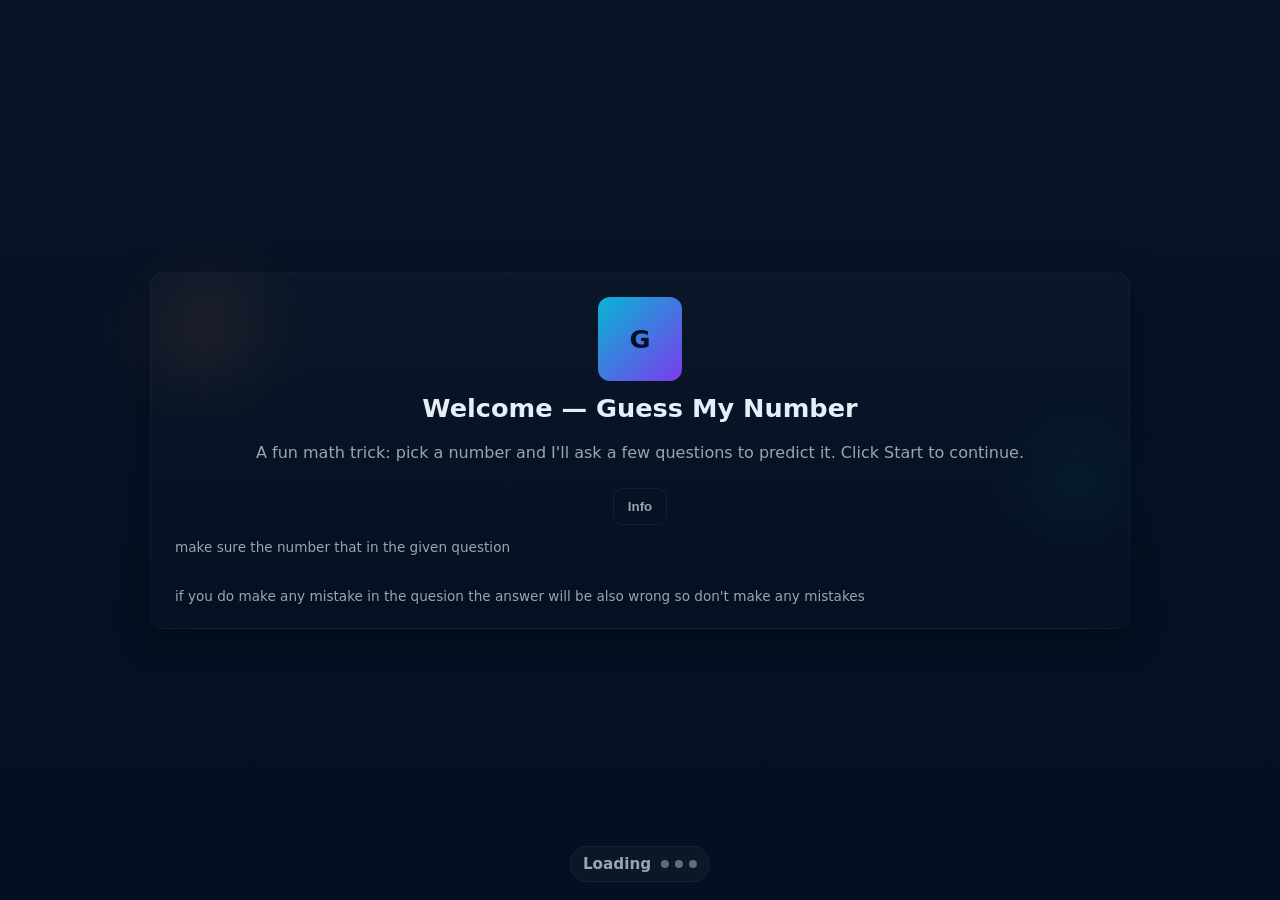
==== index.html @ a459cecd "Update and rename maths.html to index.html" ====
<!doctype html>
<html lang="en">
  <head>
    <meta charset="utf-8" />
    <meta name="viewport" content="width=device-width,initial-scale=1" />
    <title>Guess Your Number — Interactive</title>
    <style>
      :root{--bg:#071426;--card:#0f1724;--accent:#06b6d4;--accent-2:#7c3aed;--muted:#9ca3af;--success:#10b981;--danger:#ef4444}
  /* danger theme toggled when user enters below minimum */
  .theme-danger{--accent:#ff4d4d;--accent-2:#ff7a5a}
  /* ensure primary buttons reflect danger accent when theme is active */
  .theme-danger .btn{background:linear-gradient(90deg,var(--accent),var(--accent-2));}
  .theme-danger .btn::before{background:radial-gradient(closest-side, rgba(255,77,77,0.18), rgba(255,77,77,0.06) 45%, transparent 60%)}
      *{box-sizing:border-box}
      html,body{height:100%}
      body{margin:0;font-family:Inter,system-ui,Segoe UI,Roboto,Arial;background:linear-gradient(180deg,var(--bg),#041021);color:#e6eef8;display:flex;align-items:center;justify-content:center;padding:24px}
      .wrap{width:100%;max-width:980px}
      .panel{background:linear-gradient(180deg,rgba(255,255,255,0.02),transparent);padding:24px;border-radius:14px;border:1px solid rgba(255,255,255,0.04);box-shadow:0 10px 30px rgba(2,6,23,0.6)}
      h1{margin:0 0 8px;font-size:1.6rem}
      p.lead{color:var(--muted);margin:0 0 14px}

      /* Sections */
      .section{display:none}
      .section.active{display:block}

      /* Welcome */
      .welcome{display:flex;flex-direction:column;align-items:center;gap:12px}
  .logo{width:84px;height:84px;border-radius:12px;background:linear-gradient(135deg,var(--accent),var(--accent-2));display:flex;align-items:center;justify-content:center;font-weight:800;color:#041026;font-size:1.6rem}
  /* floating logo */
  .logo{animation:logoFloat 3.6s ease-in-out infinite;transform-origin:center;backface-visibility:hidden}
  /* 3D tilt and shine on hover (no rotate to avoid 'waving' effect) */
  .logo:hover{transform:translateY(-6px) scale(1.02);box-shadow:0 18px 40px rgba(2,6,23,0.5)}
  @keyframes logoFloat{0%{transform:translateY(0)}50%{transform:translateY(-6px)}100%{transform:translateY(0)}}
  /* primary button gradient: warm red-orange -> cool blue-cyan */
  /* enable a soft blurred glow behind buttons using a ::before pseudo-element
    - position:relative so the pseudo-element can be absolutely positioned
    - z-index on pseudo-element is negative so it sits behind the button
    - ghost buttons use a lower-intensity glow */
  /* default: blue primary button (cool) */
  .btn{background:linear-gradient(90deg,#0ea5ff,#0369a1);color:#fff;border:0;padding:10px 14px;border-radius:10px;cursor:pointer;font-weight:700;transition:transform .18s ease,box-shadow .18s ease,background .18s;position:relative;overflow:visible;z-index:1}
  .btn::before{content:'';position:absolute;left:50%;top:50%;transform:translate(-50%,-50%) scale(.92);width:160%;height:160%;border-radius:14px;pointer-events:none;z-index:-1;opacity:0;filter:blur(14px);transition:opacity .22s cubic-bezier(.2,.9,.2,1),transform .22s cubic-bezier(.2,.9,.2,1),background .22s}
  .btn:hover::before,.btn:focus::before{opacity:1;transform:translate(-50%,-50%) scale(1)}
  /* default glow: cool blue halo */
  .btn::before{background:radial-gradient(closest-side, rgba(14,165,255,0.22), rgba(3,105,161,0.08) 45%, transparent 60%)}
  /* ghost buttons keep a much subtler cool glow */
  .btn.ghost::before{background:radial-gradient(closest-side, rgba(255,255,255,0.04), rgba(124,58,237,0.04) 45%, transparent 70%);filter:blur(8px)}
  /* keyboard focus visible via glow */
  .btn:focus-visible::before{opacity:1;transform:translate(-50%,-50%) scale(1.02);filter:blur(12px)}
  .btn.ghost{background:transparent;border:1px solid rgba(255,255,255,0.06);color:var(--muted)}
  /* Parity buttons (odd/even/skip) - harmonized variants */
  /* parity buttons inherit base style (blue) but remain distinct if needed */
  #oddBtn,#evenBtn,#skipParity{background:linear-gradient(90deg,#0ea5ff,#0369a1);color:#fff;border:none;box-shadow:0 8px 28px rgba(3,105,161,0.06)}
  /* hover/focus micro-interactions: transform + switch to orange 'fire' gradient */
  #oddBtn:hover,#evenBtn:hover,#skipParity:hover{transform:translateY(-6px) scale(1.03);transition:transform .18s, box-shadow .2s, background .22s}
  #oddBtn:hover,#evenBtn:hover,#skipParity:hover{background:linear-gradient(90deg,#ff6b3d,#ff9a4d);color:#220;box-shadow:0 18px 48px rgba(255,110,60,0.22)}
  #oddBtn:focus,#evenBtn:focus,#skipParity:focus{outline:3px solid rgba(255,255,255,0.06);box-shadow:0 12px 36px rgba(0,0,0,0.32)}
  /* removed small accent pseudo-elements on parity buttons for a cleaner look */
  /* button hover/active */
  .btn:hover{transform:translateY(-4px) scale(1.03);box-shadow:0 10px 30px rgba(255,110,60,0.10)}
  .btn:active{transform:translateY(-1px) scale(.99)}
  .btn.ghost:hover{transform:translateY(-3px) scale(1.02);box-shadow:0 8px 22px rgba(124,58,237,0.08)}
  /* disabled button visuals used for Begin when input is invalid */
  .btn[disabled]{opacity:.45;pointer-events:none}

  /* welcome enter/exit animations */
  .welcome.enter{animation:welcomeIn .6s ease both}
  .welcome.exit{animation:welcomeOut .45s ease both}
  @keyframes welcomeIn{0%{transform:translateY(8px) scale(.98);opacity:0}100%{transform:none;opacity:1}}
  @keyframes welcomeOut{0%{transform:none;opacity:1}100%{transform:translateY(-18px) scale(.96);opacity:0}}

  /* gentle 3D panel tilt when on welcome to add depth */
  .panel.welcome-3d{transform-style:preserve-3d;transition:transform .7s cubic-bezier(.2,.9,.2,1);}
  .section#welcome .panel.welcome-3d{transform:rotateX(2deg) translateY(-6px)}

  /* 3D layered restart spinner (centerLoader) */
  #centerLoader .ring{width:48px;height:48px;border-radius:50%;position:relative}
  #centerLoader .ring .inner{position:absolute;inset:0;border-radius:50%;border:4px solid rgba(255,255,255,0.06);border-top-color:rgba(255,107,61,0.95);animation:spin 1s linear infinite}
  #centerLoader .ring .inner.two{border-top-color:var(--accent);border-width:3px;animation-duration:1.4s}
  #centerLoader .ring .inner.three{border-top-color:rgba(124,58,237,0.9);border-width:2px;animation-duration:1.8s}

  /* result buttons animation - make all three animate and share the palette */
  /* result buttons: animate a blue -> red cycling gradient for all buttons in the result area */
  #result button, #result .btn{transition:transform .16s ease, box-shadow .18s ease, background .22s; background:linear-gradient(90deg,#0ea5ff 0%, #60a5fa 25%, #ff7a5a 60%, #ff4d4d 100%);color:#041026;font-weight:800;background-size:300% 100%;animation:resultGradient 5.5s linear infinite}
  #result button:hover, #result .btn:hover{transform:translateY(-6px) scale(1.03);box-shadow:0 18px 48px rgba(255,77,77,0.16)}
  /* ensure ghost variants still show the animated palette in result area */
  #result .btn.ghost{background:linear-gradient(90deg,#0ea5ff 0%, #60a5fa 25%, #ff7a5a 60%, #ff4d4d 100%);color:#041026;border:none}
  /* keyboard focus visible for accessibility */
  #result button:focus-visible, #result .btn:focus-visible{outline:3px solid rgba(255,255,255,0.12);outline-offset:4px;}
  @keyframes resultGradient{0%{background-position:0% 50%}50%{background-position:100% 50%}100%{background-position:0% 50%}}

  /* Force exact same animated palette & glow for all actionable buttons in the result area */
  #result #again, #result #wrongBtn, #result #newGame, #result button{ 
    background:linear-gradient(90deg,#0ea5ff 0%, #60a5fa 25%, #ff7a5a 60%, #ff4d4d 100%);
    background-size:300% 100%;
    animation:resultGradient 5.5s linear infinite;
    color:#041026;
    font-weight:800;
    border:none;
    padding:10px 14px;
    border-radius:10px;
  }
  #result #again:hover, #result #wrongBtn:hover, #result #newGame:hover, #result button:hover{
    transform:translateY(-6px) scale(1.03);
    box-shadow:0 20px 48px rgba(255,77,77,0.18);
  }
  /* keep the soft halo glow behind these buttons using the ::before pseudo-element */
  #result #again::before, #result #wrongBtn::before, #result #newGame::before, #result button::before{
    background:radial-gradient(closest-side, rgba(14,165,255,0.22), rgba(3,105,161,0.06) 45%, transparent 60%);
  }
  /* stronger focus-visible for keyboard users */
  #result #again:focus-visible, #result #wrongBtn:focus-visible, #result #newGame:focus-visible, #result button:focus-visible{
    outline:3px solid rgba(255,255,255,0.12);outline-offset:4px;
  }

  /* Apply same look to the explain panel's Back to result and Investigate/Play again buttons */
  #explain #backToResult, #explain #investigateBtn, #explain #restartFromExplain, #explain button{
    background:linear-gradient(90deg,#0ea5ff 0%, #60a5fa 25%, #ff7a5a 60%, #ff4d4d 100%);
    background-size:300% 100%;
    animation:resultGradient 5.5s linear infinite;
    color:#041026;
    font-weight:800;
    border:none;
    padding:10px 14px;border-radius:10px;
  }
  #explain #backToResult:hover, #explain #investigateBtn:hover, #explain #restartFromExplain:hover, #explain button:hover{
    transform:translateY(-6px) scale(1.03); box-shadow:0 18px 48px rgba(255,77,77,0.16);
  }
  #explain #backToResult:focus-visible, #explain #investigateBtn:focus-visible, #explain #restartFromExplain:focus-visible, #explain button:focus-visible{outline:3px solid rgba(255,255,255,0.12);outline-offset:4px}

  /* welcome background blobs */
  .welcome{position:relative;overflow:visible}
  .welcome .blob{position:absolute;border-radius:50%;filter:blur(32px);opacity:0.12;z-index:0}
  .welcome .blob.one{width:220px;height:220px;background:radial-gradient(circle at 30% 30%, #ff8a4d, transparent 40%);left:-40px;top:-40px}
  .welcome .blob.two{width:160px;height:160px;background:radial-gradient(circle at 70% 60%, #06b6d4, transparent 40%);right:-20px;bottom:-20px}
  @keyframes blobFloat1{0%{transform:translateY(0) scale(1)}50%{transform:translateY(-12px) scale(1.06)}100%{transform:translateY(0) scale(1)}}
  @keyframes blobFloat2{0%{transform:translateY(0) scale(1)}50%{transform:translateY(10px) scale(.98)}100%{transform:translateY(0) scale(1)}}
  /* welcome canvas for fire trail - full viewport overlay */
  #welcomeTrail{position:fixed;left:0;top:0;width:100vw;height:100vh;z-index:60;pointer-events:none;display:none}
  /* stronger perspective for 3D effect */
  .panel{perspective:1200px}

  .game.enter{animation:gameIn .5s ease both}
  @keyframes gameIn{0%{transform:translateY(18px);opacity:0}100%{transform:none;opacity:1}}

  /* panel shift when welcome exits */
  .panel.shift{animation:panelShift .45s ease both}
  @keyframes panelShift{0%{transform:translateY(0)}100%{transform:translateY(-8px)}}

  /* modal open animation */
  #infoModal{display:none}
  #infoModal.open{display:flex;animation:modalIn .24s ease both}
  @keyframes modalIn{0%{opacity:0;transform:scale(.98)}100%{opacity:1;transform:scale(1)}}

      /* difficulty */
      .difficulty{display:flex;gap:8px;align-items:center;flex-wrap:wrap}
      input[type=number]{padding:8px;border-radius:8px;border:1px solid rgba(255,255,255,0.06);background:transparent;color:inherit;width:120px}

      /* question card */
      .card{background:var(--card);padding:16px;border-radius:12px;border:1px solid rgba(255,255,255,0.04);box-shadow:0 6px 18px rgba(2,6,23,0.5)}
      .cardTitle{font-weight:700;margin-bottom:10px}
      .nums{display:flex;flex-wrap:wrap;gap:8px}
      .num{background:rgba(255,255,255,0.03);padding:6px 8px;border-radius:8px;font-size:0.95rem}

      .controls{display:flex;gap:10px;align-items:center;margin-top:12px}

      /* animations */
      .pop{animation:pop .36s ease both}
      @keyframes pop{0%{transform:scale(.9);opacity:0}60%{transform:scale(1.04);opacity:1}100%{transform:scale(1)}}

      .confetti-piece{position:absolute;width:8px;height:14px;background:var(--accent);opacity:0;transform:translateY(-20px) rotate(10deg);border-radius:2px}
      .explode{animation:explode .9s ease forwards}
      @keyframes explode{0%{opacity:1;transform:translateY(0) rotate(0)}100%{opacity:0;transform:translateY(-200px) rotate(720deg)}}

      .shake{animation:shake .6s ease}
      @keyframes shake{0%{transform:translateX(0)}25%{transform:translateX(-8px)}50%{transform:translateX(8px)}75%{transform:translateX(-6px)}100%{transform:translateX(0)}}

      .result{font-size:1.25rem;margin-top:12px}
      .muted{color:var(--muted)}
      footer{margin-top:14px;color:var(--muted);font-size:0.85rem}
      /* Responsive / Mobile improvements */
      @media (max-width:720px){
        .wrap{padding:12px}
        .panel{padding:16px;border-radius:12px}
        h1{font-size:1.3rem}
        .logo{width:68px;height:68px;font-size:1.2rem}
        .btn{padding:10px 12px;border-radius:10px;font-size:1rem}
        .btn, .btn.ghost{width:100%;display:inline-flex;justify-content:center}
        #welcome .welcome > div{width:100%}
        .difficulty{flex-direction:column;align-items:flex-start}
        input[type=number]{width:100%}
        .controls{flex-direction:column;align-items:stretch}
        .controls .btn{width:100%}
        .nums{gap:6px}
        .num{flex:1 0 20%;padding:8px 10px;font-size:0.95rem;text-align:center}
        #cardNumbers{max-height:36vh;overflow:auto;padding-right:6px}
        .card{padding:12px}
        #resultCard{padding:14px}
        footer{font-size:0.8rem}
      }
      @media (max-width:420px){
        .num{flex:1 0 30%;font-size:0.9rem}
        h1{font-size:1.15rem}
        .logo{width:60px;height:60px}
        .btn{padding:10px;border-radius:10px;font-size:0.98rem}
        #cardNumbers{max-height:42vh}
      }
      /* keypad & preset styles */
      #keypad .btn{padding:12px;font-size:1.05rem;border-radius:10px}
      .preset{width:100%;text-align:center}
  /* Investigate full-screen overlay */
  #investigateDetailFull{background:rgba(4,6,12,0.6);position:fixed;inset:0;z-index:80;display:none;align-items:center;justify-content:center}
  #investigateDetailFull .card{max-height:86vh;overflow:auto}
  #investigateDetailFull.enter{animation:modalIn .32s ease both}
  #investigateDetailFull.exit{animation:welcomeOut .36s ease both}
  /* Candidate buttons simplified */
  #investigateList .btn{padding:10px;background:transparent;border:1px solid rgba(255,255,255,0.06);color:var(--muted);border-radius:8px}
  #investigateList .btn:hover{color:var(--accent);transform:translateY(-4px)}
  /* badges and mismatch highlight */
  .badge{display:inline-block;padding:6px 8px;border-radius:8px;font-weight:700;margin-right:8px}
  .badge.yes{background:rgba(16,185,129,0.12);color:var(--success);border:1px solid rgba(16,185,129,0.12)}
  .badge.no{background:rgba(239,68,68,0.06);color:var(--muted);border:1px solid rgba(255,255,255,0.03)}
  .badge.wrong{background:linear-gradient(90deg,#ff4d4d,#ff8a4d);color:#200;box-shadow:0 8px 30px rgba(255,72,72,0.18);border:1px solid rgba(255,72,72,0.06)}
  .mismatch{border:1px solid rgba(239,68,68,0.3);box-shadow:0 10px 30px rgba(239,68,68,0.06)}
  /* fire glow animation for wrong answer */
  @keyframes fireGlow{0%{box-shadow:0 0 0 rgba(255,90,90,0)}50%{box-shadow:0 6px 30px rgba(255,90,90,0.28)}100%{box-shadow:0 0 0 rgba(255,90,90,0)}}
  .badge.wrong{animation:fireGlow 1.2s ease-in-out infinite}
  /* style the card snapshot inside full detail */
  .snapshot{display:flex;flex-direction:column;gap:8px;margin-top:10px}
  .snapshot .card{background:rgba(0,0,0,0.28);border-radius:10px;padding:10px}
  .snapshot .nums{display:flex;flex-wrap:wrap;gap:6px}
  .snapshot .num{background:rgba(255,255,255,0.03);padding:6px 8px;border-radius:8px;font-size:0.95rem}
  /* card-level mismatch glow: highlights the entire card when a candidate differs from your answer */
  .card.mismatch{border:1px solid rgba(255,72,72,0.22);box-shadow:0 12px 40px rgba(255,72,72,0.12);animation:cardFire 1.2s ease-in-out infinite}
  @keyframes cardFire{0%{box-shadow:0 8px 20px rgba(255,72,72,0.06)}50%{box-shadow:0 18px 48px rgba(255,90,90,0.22)}100%{box-shadow:0 8px 20px rgba(255,72,72,0.06)}}
  /* positive match green glow */
  .card.match{border:1px solid rgba(16,185,129,0.18);box-shadow:0 12px 40px rgba(16,185,129,0.08);animation:cardGlow 1.4s ease-in-out infinite}
  @keyframes cardGlow{0%{box-shadow:0 8px 18px rgba(16,185,129,0.04)}50%{box-shadow:0 16px 36px rgba(16,185,129,0.14)}100%{box-shadow:0 8px 18px rgba(16,185,129,0.04)}}
  .num.selected{background:rgba(6,182,198,0.12);border:1px solid rgba(6,182,198,0.08)}
  /* bottom loading pill */
  .bottom-loader{position:fixed;left:50%;transform:translateX(-50%);bottom:18px;background:rgba(255,255,255,0.03);padding:8px 12px;border-radius:999px;border:1px solid rgba(255,255,255,0.04);display:flex;gap:10px;align-items:center;z-index:90}
  .dots{display:inline-flex;gap:6px}
  .dot{width:8px;height:8px;border-radius:999px;background:var(--muted);opacity:0.6}
  .dot.animate{animation:dotPulse 1s infinite}
  @keyframes dotPulse{0%{transform:scale(.8);opacity:.4}50%{transform:scale(1.15);opacity:1}100%{transform:scale(.8);opacity:.4}}
  .bottom-loader.hidden{opacity:0;transform:translateX(-50%) translateY(8px);pointer-events:none;transition:opacity .36s,transform .36s}
  @keyframes spin{0%{transform:rotate(0)}100%{transform:rotate(360deg)}}
    </style>
  </head>
  <body>
    <div class="wrap">
      <div class="panel">
        
        <section id="welcome" class="section active">
          <div class="welcome">
            <canvas id="welcomeTrail" aria-hidden="true" style="position:absolute;inset:0;width:100%;height:100%;z-index:5;pointer-events:none"></canvas>
            <div class="blob one" aria-hidden="true"></div>
            <div class="blob two" aria-hidden="true"></div>
            <div class="logo">G</div>
            <h1>Welcome — Guess My Number</h1>
            <p class="lead">A fun math trick: pick a number and I'll ask a few questions to predict it. Click Start to continue.</p>
            <div style="display:flex;gap:10px;align-items:center">
              <!-- Start button removed: Use Difficulty -> Begin to start the game -->
              <button id="howBtn" class="btn ghost">Info</button>
            </div>
          </div>
        </section>

        <!-- Candidates / explanation section shown when prediction is wrong -->
        <section id="explain" class="section">
          <div style="display:flex;flex-direction:column;gap:12px">
            <h1 style="margin:0">Let's investigate</h1>
            <p class="muted">Here are numbers that match most of your answers. Tap a number to see which question likely caused the mismatch.</p>
            <div id="candidateList" style="display:grid;grid-template-columns:repeat(auto-fit,minmax(100px,1fr));gap:8px;margin-top:8px"></div>
            <div id="candidateExplain" class="card" style="margin-top:12px;display:none">
              <div id="explainTitle" class="cardTitle">Explanation</div>
              <div id="explainBody" class="muted" style="margin-top:8px"></div>
            </div>
            <div style="display:flex;gap:8px;margin-top:12px">
              <button id="backToResult" class="btn ghost">Back to result</button>
              <button id="investigateBtn" class="btn">Investigate</button>
              <button id="restartFromExplain" class="btn">Play again</button>
            </div>
          </div>
        </section>

        <!-- Investigation: broader candidate analysis -> ranked by number of differing answers -->
        <section id="investigate" class="section">
          <div style="display:flex;flex-direction:column;gap:12px">
            <h1 style="margin:0">Investigation — possible numbers</h1>
            <p class="muted">These numbers are ranked by how closely they match your answers. Fewer differences means more likely. Click a number to see which questions differ.</p>
            <div id="investigateList" style="display:grid;grid-template-columns:repeat(auto-fit,minmax(90px,1fr));gap:8px;margin-top:8px;max-height:360px;overflow:auto"></div>
            <div id="investigateDetail" class="card" style="margin-top:12px;display:none">
              <div id="investigateTitle" class="cardTitle">Candidate detail</div>
              <div id="investigateBody" class="muted" style="margin-top:8px"></div>
            </div>
            <div style="display:flex;gap:8px;margin-top:12px">
              <button id="backToExplain" class="btn ghost">Back</button>
              <button id="restartFromInvestigate" class="btn">Play again</button>
            </div>
          </div>
        </section>

        <!-- Full-window candidate detail (animated) -->
        <section id="investigateDetailFull" class="section" aria-hidden="true" style="display:none;align-items:center;justify-content:center;">
          <div class="card pop" style="max-width:820px;width:95%;padding:20px;position:relative">
            <button id="closeInvestigateFull" class="btn ghost" style="position:absolute;right:12px;top:12px">Close</button>
            <div id="investigateFullTitle" class="cardTitle">Candidate</div>
            <div id="investigateFullBody" class="muted" style="margin-top:12px;white-space:pre-wrap"></div>
            <div style="display:flex;gap:8px;margin-top:12px;justify-content:flex-end">
              <button id="investigateBackToList" class="btn ghost">Back to list</button>
              <button id="investigateRestart" class="btn">Play again</button>
            </div>
          </div>
        </section>

        
        
        
        
        <!-- Main landing page (after welcome) -->
        <section id="main" class="section">
          <div style="display:flex;flex-direction:column;align-items:center;gap:12px">
            <h1 style="margin:0">Guess My Number — Ready?</h1>
            <p class="muted" style="max-width:560px;text-align:center">Press Start to begin. The game will ask a few short questions to guess your chosen number — answer honestly. (Brief help shown below.)</p>
            <div style="height:12px"></div>
            <div class="muted" style="margin-top:8px;text-align:center">How to play: pick a number within the chosen limit. You'll answer a short parity question, then a few yes/no screens. Tap clearly for best results.</div>
          </div>
        </section>

        <!-- Difficulty / settings (dial pad + presets) -->
        <section id="difficultySection" class="section">
          <div style="display:flex;flex-direction:column;gap:12px">
            <h1 style="margin:0">Set maximum (difficulty)</h1>
            <div style="display:flex;gap:12px;align-items:flex-start;flex-wrap:wrap">
              <div style="flex:1;min-width:220px">
                <label class="muted">Dial your max value</label>
                <input id="dialInput" type="text" inputmode="numeric" pattern="[0-9]*" placeholder="e.g. 31" readonly style="width:100%;padding:12px;border-radius:8px;border:1px solid rgba(255,255,255,0.06);background:transparent;color:inherit;margin-top:6px;font-size:1.1rem;text-align:center" />
                <div id="dialHint" class="muted" style="margin-top:6px;font-size:0.95rem">Minimum value: 15</div>
                <div id="dialError" class="muted" style="margin-top:6px;color:#ffb4a2;display:none;font-size:0.95rem">Please enter a number >= 15</div>
                <div id="keypad" style="display:grid;grid-template-columns:repeat(3,1fr);gap:8px;margin-top:10px">
                  <button class="key btn">1</button>
                  <button class="key btn">2</button>
                  <button class="key btn">3</button>
                  <button class="key btn">4</button>
                  <button class="key btn">5</button>
                  <button class="key btn">6</button>
                  <button class="key btn">7</button>
                  <button class="key btn">8</button>
                  <button class="key btn">9</button>
                  <button id="clearKey" class="btn ghost">Clear</button>
                  <button class="key btn">0</button>
                  <button id="backspaceKey" class="btn ghost">⌫</button>
                </div>
              </div>
              <!-- Preset options removed: use the dial above to enter a custom max value -->
            </div>
            <div style="display:flex;gap:8px">
              <button id="beginGame" class="btn" disabled>Begin</button>
            </div>
          </div>
        </section>

        <section id="game" class="section">
          <div style="display:flex;align-items:center;justify-content:space-between;gap:12px;flex-wrap:wrap">
            <div>
              <h1 style="margin:0">Game</h1>
              <p class="muted">Answer the following questions to help the system guess your number.</p>
            </div>
            <!-- keep a hidden maxInput so existing JS can reference it if needed -->
            <input id="maxInput" type="hidden" value="31" />
          </div>

          <hr style="opacity:.06;margin:12px 0" />

          <!-- Parity prompt (odd/even) shown after difficulty selection -->
          <div id="parityArea" class="card" style="margin-top:12px;display:none">
            <div class="cardTitle">Quick question — Is your number odd or even?</div>
            <div style="margin-top:8px;color:var(--muted)">Answering now can save a question (parity = least-significant bit).</div>
            <div style="display:flex;gap:10px;margin-top:12px;flex-wrap:wrap">
              <button id="oddBtn" class="btn">Odd</button>
              <button id="evenBtn" class="btn ghost">Even</button>
              <button id="skipParity" class="btn ghost">Not sure / Skip</button>
            </div>
          </div>

          <div id="questionArea" class="card" style="margin-top:12px">
            <div id="cardTitle" class="cardTitle">Card 1 — bit value 1</div>
            <div id="cardNumbers" class="nums" aria-live="polite"></div>
            <div class="controls">
              <button id="yesBtn" class="btn">Yes</button>
              <button id="noBtn" class="btn ghost">No</button>
              <div id="progress" class="muted"></div>
            </div>
          </div>
        </section>

        
        <section id="result" class="section">
          <div class="card pop" id="resultCard" style="position:relative;overflow:visible">
            <div class="result">I predict your number is: <strong id="resultNum">—</strong></div>
            <div id="resultMessage" class="muted" style="margin-top:8px"></div>
            <div style="margin-top:12px;display:flex;gap:8px">
              <button id="again" class="btn ghost">Play again</button>
              <button id="wrongBtn" class="btn ghost">Answer is wrong</button>
              <button id="newGame" class="btn">Change difficulty</button>
            </div>
          </div>
        </section>

        <footer> make sure the number that in the given question</footer><br>
        <footer>if you do make any mistake in the quesion the answer will be also wrong so don't make any mistakes</footer>
      </div>
    </div>
    <div id="infoModal" role="dialog" aria-modal="true" aria-hidden="true" style="display:none;position:fixed;inset:0;background:rgba(2,6,23,0.6);align-items:center;justify-content:center;z-index:40">
      <div style="background:var(--card);padding:18px;border-radius:12px;max-width:820px;color:inherit;border:1px solid rgba(255,255,255,0.04);box-shadow:0 10px 30px rgba(0,0,0,0.6)">
        <div style="display:flex;justify-content:space-between;align-items:center;gap:12px;margin-bottom:8px">
          <strong>About this page — Details</strong>
          <button id="closeInfo" class="btn ghost">Close</button>
        </div>
        <div style="max-height:60vh;overflow:auto;padding-right:8px;color:var(--muted);font-size:0.95rem;line-height:1.4">
          <p><strong>Purpose</strong>: Interactive math trick that predicts a user's chosen integer between 1 and the selected maximum by asking which precomputed "cards" contain the number.</p>
          <p><strong>Algorithm / Principle</strong>: Each card corresponds to a binary place value (1,2,4,8,...). When a user confirms their number appears on a card, that place value is added to a running sum. After all cards are asked, the sum is the predicted number.</p>
          <p><strong>Inputs</strong>: A positive integer maximum (default 31). The user mentally selects a number in the range [1, max]. Then answers Yes/No for each card.</p>
          <p><strong>Outputs</strong>: The predicted integer (sum of selected bit values). If the sum is outside [1, max], the system treats the result as invalid and shows a failure animation.</p>
          <p><strong>Edge cases</strong>: If the user answers inconsistently or changes their number mid-flow the prediction can be invalid. Entering a non-integer or a value &lt; 2 will prompt an alert.</p>
          <p><strong>Files & Structure</strong>: Single-file self-contained HTML with embedded CSS and JS. No backend required. To run, open <code>guess_number.html</code> in a browser.</p>
          <p><strong>Animations</strong>: Pop animation for card transitions, confetti-like pieces on success, and shake animation on failure. Confetti elements are removed after animation to avoid DOM growth.</p>
          <p><strong>Accessibility</strong>: The modal uses ARIA role dialog. Buttons are focusable. Keyboard navigation improvements can be added on request.</p>
          <p><strong>Customization</strong>: To support larger ranges (e.g., up to 1023), increase the max value — the page will compute the required number of bit-questions automatically (number of bits = ceil(log2(max+1))).</p>
          <p>If you'd like I can extract the JavaScript into a separate file, add unit tests for the card generation, or replace the DOM confetti with a canvas-based confetti library.</p>
        </div>
      </div>
    </div>

      <!-- bottom loading pill -->
      <div id="bottomLoader" class="bottom-loader" role="status" aria-live="polite">
        <div style="font-weight:700;color:var(--muted);font-size:0.95rem">Loading</div>
        <div class="dots">
          <div class="dot animate" style="animation-delay:0s"></div>
          <div class="dot animate" style="animation-delay:.15s"></div>
          <div class="dot animate" style="animation-delay:.3s"></div>
        </div>

        <!-- centered restart loader overlay -->
        <div id="centerLoader" style="display:none;position:fixed;inset:0;align-items:center;justify-content:center;z-index:120;backdrop-filter:blur(2px);background:rgba(2,6,12,0.36)">
          <div class="card" style="padding:18px;display:flex;align-items:center;gap:12px">
            <div class="ring" aria-hidden="true">
              <div class="inner"></div>
              <div class="inner two"></div>
              <div class="inner three"></div>
            </div>
            <div style="font-weight:700">Restarting…</div>
          </div>
        </div>
      </div>

      <script>
      (function(){
  const welcome = document.getElementById('welcome');
  const main = document.getElementById('main');
  const difficultySection = document.getElementById('difficultySection');
  const game = document.getElementById('game');
  const result = document.getElementById('result');
    const howBtn = document.getElementById('howBtn');
        const maxInput = document.getElementById('maxInput');
        const beginGame = document.getElementById('beginGame');
        const cardTitle = document.getElementById('cardTitle');
        const cardNumbers = document.getElementById('cardNumbers');
        const yesBtn = document.getElementById('yesBtn');
        const noBtn = document.getElementById('noBtn');
        const progress = document.getElementById('progress');
        const resultNum = document.getElementById('resultNum');
        const resultMessage = document.getElementById('resultMessage');
        const again = document.getElementById('again');
        const newGame = document.getElementById('newGame');
        const resultCard = document.getElementById('resultCard');
        const infoModal = document.getElementById('infoModal');
        const closeInfo = document.getElementById('closeInfo');

    let cards = [];
        let step = 0;
        let sum = 0;
  let answers = []; // record user's answers per shown card: true = yes, false = no
        let maxVal = 31;
    const MIN_MAX = 15;

        let welcomeTimer = null;
        function showSection(el){
          // hide all sections then reveal the requested one
          document.querySelectorAll('.section').forEach(s=>s.classList.remove('active'));
          if(el && el.classList) el.classList.add('active');
          // toggle 3D welcome panel class
          const panelEl = document.querySelector('.panel');
          const wt = document.getElementById('welcomeTrail');
          if(panelEl){
            if(el && el.id === 'welcome'){
              // enable the welcome-only 3D styling
              panelEl.classList.add('welcome-3d');
              // ensure the transform resets smoothly when later removed
              panelEl.style.transition = 'transform .08s linear';
              if(wt) wt.style.display = 'block';
            } else {
              // leaving welcome: remove 3D class and reset any transient transform
              panelEl.classList.remove('welcome-3d');
              // add a smooth reset transition so the panel returns to neutral
              panelEl.style.transition = 'transform .6s cubic-bezier(.2,.9,.2,1)';
              panelEl.style.transform = 'none';
              if(wt) wt.style.display = 'none';
            }
          }
        }

        function animateWelcomeExit(toSection){
          // add exit animation to welcome, then show the next section with a small delay
          welcome.classList.remove('enter');
          welcome.classList.add('exit');
          clearTimeout(welcomeTimer);
          setTimeout(()=>{
            welcome.classList.remove('exit');
            showSection(toSection);
            // hide bottom loader when moving past welcome
            const bl = document.getElementById('bottomLoader'); if(bl) bl.classList.add('hidden');
            // animate the target section entrance if possible
            if(toSection && toSection.classList) {
              toSection.classList.add('enter');
              setTimeout(()=>toSection.classList.remove('enter'),500);
            }
          },420);
        }

        function computeCards(max){
          const bits = Math.ceil(Math.log2(max+1));
          const arr = [];
          for(let bit=0;bit<bits;bit++){
            const values = [];
            for(let n=1;n<=max;n++) if(n & (1<<bit)) values.push(n);
            arr.push({bit,values});
          }
          return arr;
        }

        function render(){
          const card = cards[step];
          cardTitle.textContent = `Card ${step+1} of ${cards.length} — bit value ${1<<card.bit}`;
          cardNumbers.innerHTML = '';
          card.values.forEach(v=>{const d=document.createElement('div');d.className='num';d.textContent=v;cardNumbers.appendChild(d)});
          progress.textContent = `${step+1}/${cards.length}`;
          cardNumbers.parentElement.classList.add('pop');
          setTimeout(()=>cardNumbers.parentElement.classList.remove('pop'),360);
        }

        function finish(){
          if(sum>=1 && sum<=maxVal){
            showSection(result);
            resultNum.textContent = sum;
            resultMessage.textContent = 'Nice! Thanks for playing.';
            playSuccessAnimation();
          } else {
            showSection(result);
            resultNum.textContent = '—';
            resultMessage.textContent = 'I could not identify a valid number. Maybe you changed your mind?';
            playFailureAnimation();
            // prepare candidate list for investigation
            prepareCandidates();
          }
        }

  function resetGame(){ step=0; sum=0; answers = []; }


        function playSuccessAnimation(){
          const root = resultCard;
          const pieces = [];
          for(let i=0;i<18;i++){
            const p = document.createElement('div'); p.className='confetti-piece';
            p.style.left = `${20 + Math.random()*60}%`; p.style.background = (Math.random()>0.5)?'var(--accent)':'var(--accent-2)';
            p.style.transform = `translateY(${20 + Math.random()*40}px) rotate(${Math.random()*360}deg)`;
            root.appendChild(p); pieces.push(p);
            setTimeout(()=>p.classList.add('explode'), 20 + i*30 + Math.random()*80);
          }
          setTimeout(()=>pieces.forEach(p=>p.remove()), 1200);
        }

        function playFailureAnimation(){
          resultCard.classList.add('shake');
          setTimeout(()=>resultCard.classList.remove('shake'),700);
        }

  howBtn.addEventListener('click', ()=>{ infoModal.classList.add('open'); infoModal.setAttribute('aria-hidden','false'); closeInfo.focus(); });
  closeInfo.addEventListener('click', ()=>{ infoModal.classList.remove('open'); infoModal.setAttribute('aria-hidden','true'); howBtn.focus(); });

        // When beginning, first ask parity (odd/even) then start the question flow
        const parityArea = document.getElementById('parityArea');
        const oddBtn = document.getElementById('oddBtn');
        const evenBtn = document.getElementById('evenBtn');
        const skipParity = document.getElementById('skipParity');
        let parityKnown = false; // true if user answered
        let parityIsOdd = false;

  // Wire main/difficulty controls
  const dialInput = document.getElementById('dialInput');
  const keypad = document.getElementById('keypad');
  const clearKey = document.getElementById('clearKey');
  const backspaceKey = document.getElementById('backspaceKey');
  const beginBtn = document.getElementById('beginGame');
    // backToMain button removed from difficulty UI

        beginGame.addEventListener('click', ()=>{
          // prefer dialInput, fallback to hidden maxInput
          const raw = (dialInput.value||'').replace(/[^0-9]/g,'');
          const dialVal = raw === '' ? NaN : parseInt(raw,10);
          let chosen = Number.isInteger(dialVal) && dialVal>MIN_MAX ? dialVal : parseInt(maxInput.value,10);
          const dialErrorEl = document.getElementById('dialError'); if(dialErrorEl) dialErrorEl.style.display='none';
          if(!Number.isInteger(chosen) || chosen<=MIN_MAX){
            // show inline message and switch theme to danger
            if(dialErrorEl){ dialErrorEl.style.display='block'; dialErrorEl.textContent = `Please enter a number > ${MIN_MAX}`; }
            else alert(`Please enter a number > ${MIN_MAX}`);
            document.documentElement.classList.add('theme-danger');
            return;
          }
          // chosen is valid -> ensure any danger theme is cleared
          document.documentElement.classList.remove('theme-danger');
          maxVal = chosen;
          // store the chosen value in the hidden input for compatibility
          maxInput.value = String(maxVal);
          // show the game section and parity prompt
          showSection(game);
          const bl = document.getElementById('bottomLoader'); if(bl) bl.classList.add('hidden');
          parityArea.style.display = 'block';
          parityArea.classList.add('pop');
          setTimeout(()=>parityArea.classList.remove('pop'),360);
          // hide question area until parity answered
          document.getElementById('questionArea').style.display = 'none';
        });

        // Keypad handlers (build dialInput as string)
        if(keypad){
          keypad.addEventListener('click', (ev)=>{
            const btn = ev.target.closest('.key');
            if(!btn) return;
            // append digit
            const d = btn.textContent.trim();
            let cur = dialInput.value || '';
            if(cur.length >= 6) return; // prevent excessively long numbers
            dialInput.value = (cur + d).replace(/^0+/, '') || '0';
            updateBeginState();
          });
        }
        if(clearKey){ clearKey.addEventListener('click', ()=>{ dialInput.value = ''; }); }
        if(clearKey){ clearKey.addEventListener('click', ()=>{ dialInput.value = ''; updateBeginState(); }); }
        if(backspaceKey){ backspaceKey.addEventListener('click', ()=>{ dialInput.value = (dialInput.value || '').slice(0,-1); updateBeginState(); }); }

  // enable/disable Begin based on dialInput value (>= MIN_MAX)
  function updateBeginState(){
    const raw = (dialInput.value||'').replace(/[^0-9]/g,'');
    const val = raw === '' ? NaN : parseInt(raw,10);
    if(Number.isInteger(val) && val>=MIN_MAX){ beginBtn.disabled = false; beginBtn.style.opacity = '1'; beginBtn.style.pointerEvents = 'auto'; }
    else { beginBtn.disabled = true; beginBtn.style.opacity = '0.45'; beginBtn.style.pointerEvents = 'none'; }
  }
  // initialize begin button state
  updateBeginState();

        // removed preset buttons — dialInput is populated via keypad only

        function startQuestionsWithParity(){
          console.log('Starting questions with maxVal=', maxVal, 'parityKnown=', parityKnown, 'parityIsOdd=', parityIsOdd);
          // compute cards after parity decision
          cards = computeCards(maxVal);
          resetGame();
          // if parity known and bit 0 exists, auto-apply and skip the LSB card
          if(parityKnown && cards.length>0){
            const lsbBit = cards[0].bit; // should be 0
            if(lsbBit === 0){
              if(parityIsOdd){ sum += (1<<0); }
              // skip the LSB card by incrementing step
              step = 1;
            }
          }
          // show question area and render current card
          parityArea.style.display = 'none';
          const q = document.getElementById('questionArea'); q.style.display = 'block';
          render();
        }

        oddBtn.addEventListener('click', ()=>{ parityKnown = true; parityIsOdd = true; startQuestionsWithParity(); });
        evenBtn.addEventListener('click', ()=>{ parityKnown = true; parityIsOdd = false; startQuestionsWithParity(); });
        skipParity.addEventListener('click', ()=>{ parityKnown = false; startQuestionsWithParity(); });

        yesBtn.addEventListener('click', ()=>{
          // record answer
          answers[step] = true;
          sum += (1<<cards[step].bit);
          step++;
          if(step<cards.length) render(); else finish();
        });

        noBtn.addEventListener('click', ()=>{
          answers[step] = false;
          step++;
          if(step<cards.length) render(); else finish();
        });

        function startNewSession(){
          // clear state
          resetGame();
          answers = [];
          sum = 0; step = 0;
          // clear inputs
          if(dialInput) dialInput.value = '';
          if(maxInput) maxInput.value = '31';
          // hide in-game panels
          parityArea.style.display = 'none';
          const qArea = document.getElementById('questionArea'); if(qArea) qArea.style.display = 'none';
          // hide overlays
          const explainSec = document.getElementById('explain'); if(explainSec) explainSec.classList.remove('active');
          const invSec = document.getElementById('investigate'); if(invSec) invSec.classList.remove('active');
          const invFull = document.getElementById('investigateDetailFull'); if(invFull){ invFull.style.display='none'; invFull.setAttribute('aria-hidden','true'); }
          // show difficulty so user can pick max and begin
          showSection(difficultySection);
          // show bottom loader again briefly for visual continuity
          const bl = document.getElementById('bottomLoader'); if(bl) bl.classList.remove('hidden'); setTimeout(()=>{ if(bl) bl.classList.add('hidden'); },800);
        }

        again.addEventListener('click', ()=>{ startNewSession(); });
        newGame.addEventListener('click', ()=>{ startNewSession(); });
        const wrongBtn = document.getElementById('wrongBtn');
        const explainSection = document.getElementById('explain');
        const candidateList = document.getElementById('candidateList');
        const candidateExplain = document.getElementById('candidateExplain');
        const explainTitle = document.getElementById('explainTitle');
        const explainBody = document.getElementById('explainBody');
        const backToResult = document.getElementById('backToResult');
        const restartFromExplain = document.getElementById('restartFromExplain');
  const investigateBtn = document.getElementById('investigateBtn');
  const investigateSection = document.getElementById('investigate');
  const investigateList = document.getElementById('investigateList');
  const investigateDetail = document.getElementById('investigateDetail');
  const investigateTitle = document.getElementById('investigateTitle');
  const investigateBody = document.getElementById('investigateBody');
  const backToExplain = document.getElementById('backToExplain');
  const restartFromInvestigate = document.getElementById('restartFromInvestigate');

        wrongBtn.addEventListener('click', ()=>{
          // show explain section
          showSection(explainSection);
        });

  backToResult.addEventListener('click', ()=>{ showSection(result); });
  restartFromExplain.addEventListener('click', ()=>{ startNewSession(); });

        function prepareCandidates(){
          // compute all numbers from 1..maxVal that match the user's answers on the cards we asked
          candidateList.innerHTML = '';
          candidateExplain.style.display = 'none';
          const exact = [];
          const parityFlip = [];
          for(let n=1;n<=maxVal;n++){
            let ok = true;
            for(let i=0;i<cards.length;i++){
              const bit = cards[i].bit;
              const hasBit = !!(n & (1<<bit));
              // if we have a recorded answer for this card, compare
              if(typeof answers[i] !== 'undefined'){
                if(answers[i] !== hasBit){ ok = false; break; }
              } else if(parityKnown && bit===0){
                // if parity was answered, use it for the LSB
                if(parityIsOdd !== hasBit){ ok = false; break; }
              }
            }
            if(ok) exact.push(n);
            // also compute parity-flip matches if parity was answered: assume parity was misunderstood
            if(parityKnown){
              let okFlip = true;
              for(let i=0;i<cards.length;i++){
                const bit = cards[i].bit;
                const hasBit = !!(n & (1<<bit));
                if(typeof answers[i] !== 'undefined'){
                  if(answers[i] !== hasBit){ okFlip = false; break; }
                } else if(bit===0){
                  // assume opposite parity
                  if((!parityIsOdd) !== hasBit){ okFlip = false; break; }
                }
              }
              if(okFlip) parityFlip.push(n);
            }
          }

          function renderGroup(title, arr, parityFlag){
            if(arr.length===0) return;
            const hdr = document.createElement('div'); hdr.className='muted'; hdr.style.marginTop='8px'; hdr.textContent = title; candidateList.appendChild(hdr);
            const shown = arr.slice(0,48);
            shown.forEach(n=>{
              const b = document.createElement('button'); b.className='btn ghost'; b.textContent = n;
              b.addEventListener('click', ()=>{ explainCandidate(n, {parityFlip: !!parityFlag}); });
              b.addEventListener('click', ()=>{ /* keep for compatibility */ });
              b.addEventListener('click', ()=>{ /* noop */ });
              b.addEventListener('click', ()=>{});
              candidateList.appendChild(b);
            });
            if(arr.length>shown.length){ const more = document.createElement('div'); more.className='muted'; more.textContent = `...and ${arr.length-shown.length} more`; candidateList.appendChild(more); }
          }

          renderGroup('Matches (based on your answers)', exact, false);
          if(parityKnown) renderGroup('Matches if parity was reversed', parityFlip, true);
          if(exact.length===0 && parityFlip.length===0){ candidateList.innerHTML = '<div class="muted">No matching candidates found.</div>'; }
        }

        function explainCandidate(n, opts){
          opts = opts || {};
          const parityFlip = !!opts.parityFlip;
          // find which asked question differs between predicted sum and this candidate
          candidateExplain.style.display = 'block';
          explainTitle.textContent = `Candidate: ${n}` + (parityFlip? ' (parity reversed)' : '');
          // build explanation: list each asked card and whether candidate would answer yes/no and whether the user's answer matched
          const parts = [];
          for(let i=0;i<cards.length;i++){
            const bit = cards[i].bit;
            // determine user's answer for this bit: prefer recorded answer, else use parity if bit=0
            let userAnsDefined = (typeof answers[i] !== 'undefined');
            let userAns;
            if(userAnsDefined) userAns = answers[i];
            else if(parityKnown && bit===0) userAns = parityFlip ? !parityIsOdd : parityIsOdd;
            else continue; // skip cards we didn't ask and no parity info
            const candidateHas = !!(n & (1<<bit));
            const question = `Card ${i+1} (bit ${1<<bit})`;
            const status = candidateHas === userAns ? 'matches' : 'differs';
            parts.push(`<div><strong>${question}:</strong> candidate would answer <em>${candidateHas? 'Yes':'No'}</em>; your answer <em>${userAns? 'Yes':'No'}</em> — <strong>${status}</strong></div>`);
          }
          explainBody.innerHTML = parts.join('');
        }

        // Investigation: compute ranked candidates by Hamming distance (differences) and render
        investigateBtn.addEventListener('click', ()=>{
          // compute distances for 1..maxVal
          const list = [];
          for(let n=1;n<=maxVal;n++){
            let diffs = 0;
            for(let i=0;i<cards.length;i++){
              if(typeof answers[i] === 'undefined') continue;
              const bit = cards[i].bit;
              const candHas = !!(n & (1<<bit));
              if(candHas !== answers[i]) diffs++;
            }
            list.push({n,diffs});
          }
          list.sort((a,b)=>a.diffs - b.diffs || a.n - b.n);
          // render top 100 (or all if small)
          investigateList.innerHTML = '';
          const top = list.slice(0,200);
          top.forEach(item=>{
            // show number only on the button; details appear in the full detail view
            const b = document.createElement('button'); b.className='btn'; b.textContent = `${item.n}`;
            b.addEventListener('click', ()=>{ openInvestigateDetailFull(item.n); });
            investigateList.appendChild(b);
          });
          showSection(investigateSection);
        });

        function showInvestigateDetail(n){
          investigateDetail.style.display = 'block';
          investigateTitle.textContent = `Candidate ${n}`;
          const parts = [];
          for(let i=0;i<cards.length;i++){
            if(typeof answers[i] === 'undefined') continue;
            const bit = cards[i].bit;
            const candHas = !!(n & (1<<bit));
            const userAns = answers[i] ? true : false;
            const question = `Card ${i+1} (bit ${1<<bit})`;
            const status = candHas === userAns ? 'matches' : 'differs';
            parts.push(`<div><strong>${question}:</strong> candidate would answer <em>${candHas? 'Yes':'No'}</em>; your answer <em>${userAns? 'Yes':'No'}</em> — <strong>${status}</strong></div>`);
          }
          investigateBody.innerHTML = parts.join('');
        }

        // Open full-window detail with animation
        const investigateDetailFull = document.getElementById('investigateDetailFull');
        const investigateFullTitle = document.getElementById('investigateFullTitle');
        const investigateFullBody = document.getElementById('investigateFullBody');
        const closeInvestigateFull = document.getElementById('closeInvestigateFull');
        const investigateBackToList = document.getElementById('investigateBackToList');
        const investigateRestart = document.getElementById('investigateRestart');

        function openInvestigateDetailFull(n, opts){
          opts = opts || {};
          const parityFlip = !!opts.parityFlip;
          // populate full detail, similar to showInvestigateDetail but fuller text
          investigateFullTitle.textContent = `Candidate ${n}`;
          // Build a rich snapshot of the asked cards, preserving the game look
          const parts = [];
          parts.push(`<div style="font-weight:700;margin-bottom:8px">Candidate number: ${n} — Max: ${maxVal}</div>`);
          parts.push(`<div class="muted">Brief: If you couldn't clearly see a card, it's easy to mis-click. Below are the cards shown during the game; any highlighted items indicate where the candidate differs from your recorded answer.</div>`);
          parts.push('<div class="snapshot">');
          for(let i=0;i<cards.length;i++){
            const bit = cards[i].bit;
            // determine user's answer: recorded or parity
            let userAnsDefined = (typeof answers[i] !== 'undefined');
            let userAns;
            if(userAnsDefined) userAns = answers[i] ? true : false;
            else if(parityKnown && bit===0) userAns = parityFlip ? !parityIsOdd : parityIsOdd;
            else continue;
            const candHas = !!(n & (1<<bit));
            const questionLabel = `Card ${i+1} — bit ${1<<bit}`;
            // mark mismatch or match
            const isDiff = candHas !== userAns;
            const isMatch = !isDiff;
            parts.push(`<div class="card ${isDiff? 'mismatch': (isMatch? 'match':'')}">`);
            parts.push(`<div class="cardTitle">${questionLabel}</div>`);
            parts.push('<div class="nums">');
            // show numbers in this card — highlight numbers that would be selected by candidate
            cards[i].values.forEach(v=>{
              const selectedByCandidate = !!(v & n);
              const numClass = selectedByCandidate ? 'num selected' : 'num';
              parts.push(`<div class="${numClass}">${v}</div>`);
            });
            // compute card parity (majority even or odd) to help user see why they might have misread it
            const evens = cards[i].values.filter(x=> x%2===0).length;
            const odds = cards[i].values.length - evens;
            const cardParity = evens>odds ? 'even' : (odds>evens ? 'odd' : 'mixed');
            if(parityKnown && cardParity!=='mixed'){
              const userParityLabel = (parityFlip ? (!parityIsOdd) : parityIsOdd) ? 'odd' : 'even';
              if(userParityLabel !== cardParity){
                parts.push(`<div class="muted" style="margin-top:8px">Note: this card contains mostly <strong>${cardParity}</strong> numbers, but you selected <strong>${userParityLabel}</strong>.</div>`);
              }
            }
            parts.push('</div>');
            // show comparison badge
            parts.push('<div style="margin-top:8px">');
            parts.push(`<span class="badge ${userAns? 'yes':'no'}">Your answer: ${userAns? 'Yes':'No'}</span>`);
            if(isDiff) parts.push(`<span class="badge wrong">Mismatch</span>`);
            parts.push('</div>');
            parts.push('</div>');
          }
          parts.push('</div>');
          parts.push('<div style="margin-top:12px;color:var(--muted)">Tip: numbers highlighted are where the candidate expects a different response. If you spot a mismatch, try Play again and correct that card.</div>');
          investigateFullBody.innerHTML = parts.join('');

          // show full detail as overlay
          showSection(investigateDetailFull);
          investigateDetailFull.style.display = 'flex';
          investigateDetailFull.setAttribute('aria-hidden','false');
          // add entrance animation
          investigateDetailFull.classList.add('enter');
          setTimeout(()=>investigateDetailFull.classList.remove('enter'),500);
        }

        closeInvestigateFull.addEventListener('click', ()=>{
          investigateDetailFull.classList.add('exit');
          setTimeout(()=>{ investigateDetailFull.style.display='none'; investigateDetailFull.classList.remove('exit'); investigateDetailFull.setAttribute('aria-hidden','true'); showSection(investigateSection); },420);
        });
        investigateBackToList.addEventListener('click', ()=>{ investigateDetailFull.style.display='none'; showSection(investigateSection); });
        investigateRestart.addEventListener('click', ()=>{ 
          const cl = document.getElementById('centerLoader'); if(cl){ cl.style.display='flex'; setTimeout(()=>{ cl.style.display='none'; startNewSession(); },800); } else startNewSession();
        });

        backToExplain.addEventListener('click', ()=>{ showSection(explainSection); });
        restartFromInvestigate.addEventListener('click', ()=>{ 
          const cl = document.getElementById('centerLoader'); if(cl){ cl.style.display='flex'; setTimeout(()=>{ cl.style.display='none'; startNewSession(); },800); } else startNewSession();
        });

  // initialize with default max but don't render cards until the game starts
  // cards will be computed when the user begins (startQuestionsWithParity())
        // show welcome enter animation
        welcome.classList.add('enter');
  // auto dismiss welcome after 4 seconds -> forward to main landing
  welcomeTimer = setTimeout(()=>{ animateWelcomeExit(difficultySection); }, 4000);

        // pause auto-dismiss while interacting with the welcome area, resume on leave
        const welcomeArea = document.querySelector('#welcome .welcome');
        welcomeArea.addEventListener('mouseenter', ()=>{ clearTimeout(welcomeTimer); });
        welcomeArea.addEventListener('focusin', ()=>{ clearTimeout(welcomeTimer); });
  welcomeArea.addEventListener('mouseleave', ()=>{ clearTimeout(welcomeTimer); welcomeTimer = setTimeout(()=>{ animateWelcomeExit(difficultySection); }, 2400); });
  welcomeArea.addEventListener('focusout', ()=>{ clearTimeout(welcomeTimer); welcomeTimer = setTimeout(()=>{ animateWelcomeExit(difficultySection); }, 2400); });
        // --- welcome 3D tilt + fire trail ---
        (function(){
          const canvas = document.getElementById('welcomeTrail');
          if(!canvas) return;
          const ctx = canvas.getContext('2d');
          let w=0,h=0,particles=[];
          function resize(){ w = canvas.width = window.innerWidth; h = canvas.height = window.innerHeight; }
          window.addEventListener('resize', resize); resize();

          function spawn(x,y){
            // only spawn when welcome section is active
            const welcomeActive = document.querySelector('#welcome').classList.contains('active');
            if(!welcomeActive) return;
            for(let i=0;i<3;i++){
              particles.push({x:x + (Math.random()-0.5)*8, y:y + (Math.random()-0.5)*8, vx:(Math.random()-0.5)*2,vy:-Math.random()*1.6-0.6, life: 28 + Math.random()*18, age:0, r:6+Math.random()*8, hue: 28 + Math.random()*24});
            }
          }

          function tick(){
            ctx.clearRect(0,0,w,h);
            for(let i=particles.length-1;i>=0;i--){
              const p = particles[i];
              p.x += p.vx; p.y += p.vy; p.vy += 0.06; p.age++;
              const t = p.age / p.life; if(t>1){ particles.splice(i,1); continue; }
              const alpha = (1 - t) * 0.9;
              const grad = ctx.createRadialGradient(p.x,p.y,0,p.x,p.y,p.r);
              grad.addColorStop(0, `hsla(${p.hue},100%,60%,${alpha})`);
              grad.addColorStop(0.5, `hsla(${p.hue+10},95%,50%,${alpha*0.55})`);
              grad.addColorStop(1, `rgba(0,0,0,0)`);
              ctx.fillStyle = grad; ctx.beginPath(); ctx.arc(p.x,p.y,p.r,0,Math.PI*2); ctx.fill();
            }
            requestAnimationFrame(tick);
          }
          tick();

          // panel tilt based on mouse position; spawn particles across the full viewport
          const panelEl = document.querySelector('.panel');
          function onMove(e){
            const x = e.clientX; const y = e.clientY;
            spawn(x, y);
            // only tilt the panel while the welcome section is active
            const welcomeActive = document.querySelector('#welcome').classList.contains('active');
            if(!welcomeActive) return;
            const rect = welcomeArea.getBoundingClientRect();
            const cx = rect.width/2 + rect.left; const cy = rect.height/2 + rect.top;
            const rx = (y - cy) / (cy - rect.top); const ry = (x - cx) / (cx - rect.left);
            if(panelEl) panelEl.style.transform = `rotateX(${rx*6}deg) rotateY(${ry*8}deg)`;
          }
          // attach to window so the trail covers the viewport; spawning gated by active welcome
          window.addEventListener('mousemove', onMove);
          // still use welcomeArea enter/leave to tweak panel transitions
          welcomeArea.addEventListener('mouseenter', ()=>{ if(panelEl) panelEl.style.transition='transform .08s linear'; });
          welcomeArea.addEventListener('mouseleave', ()=>{ if(panelEl){ panelEl.style.transition='transform .6s cubic-bezier(.2,.9,.2,1)'; panelEl.style.transform='none'; } });
        })();
      })();
    </script>
  </body>
</html>
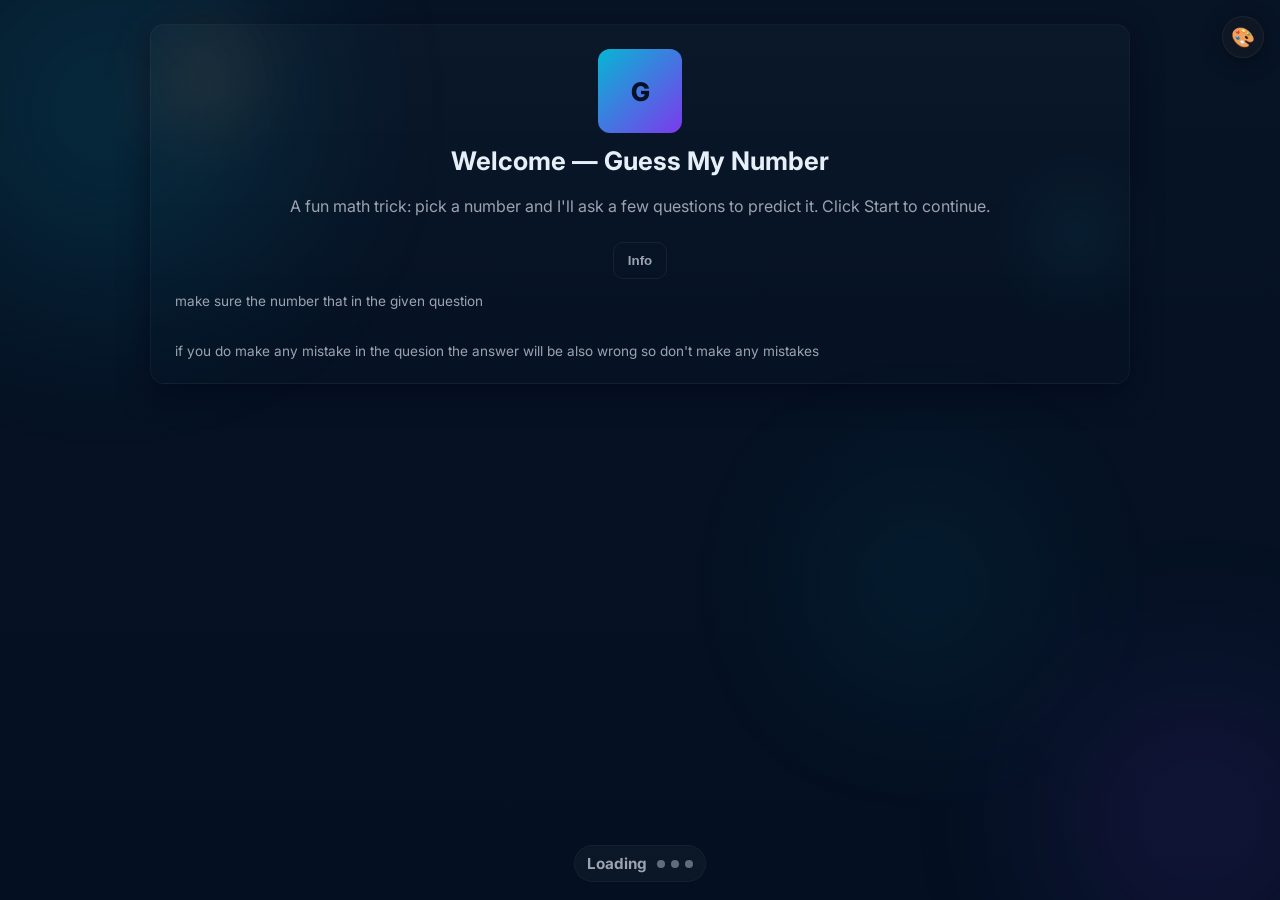
==== commit eb5577c0: "Save local changes before applying fixes" ====
--- a/index.html
+++ b/index.html
@@ -3,17 +3,78 @@
   <head>
     <meta charset="utf-8" />
     <meta name="viewport" content="width=device-width,initial-scale=1" />
-    <title>Guess Your Number — Interactive</title>
+    <title>Mind Reader — Guess My Number</title>
+    <meta name="description" content="A magical math trick that guesses your number using binary logic. Pick a theme, pick a number, and let the Mind Reader predict it!" />
+    <link rel="preconnect" href="https://fonts.googleapis.com">
+    <link href="https://fonts.googleapis.com/css2?family=Inter:wght@400;500;600;700;800;900&display=swap" rel="stylesheet">
     <style>
-      :root{--bg:#071426;--card:#0f1724;--accent:#06b6d4;--accent-2:#7c3aed;--muted:#9ca3af;--success:#10b981;--danger:#ef4444}
-  /* danger theme toggled when user enters below minimum */
+      /* ===== THEMES ===== */
+      :root,[data-theme=cyber]{--bg:#071426;--bg2:#041021;--card:#0f1724;--border:rgba(255,255,255,0.06);--accent:#06b6d4;--accent-2:#7c3aed;--ar:6,182,212;--a2r:124,58,237;--muted:#9ca3af;--success:#10b981;--danger:#ef4444;--btn-g:linear-gradient(135deg,#06b6d4,#7c3aed);--text:#e6eef8}
+      [data-theme=inferno]{--bg:#150505;--bg2:#0d0202;--card:#1f0808;--border:rgba(255,120,0,0.08);--accent:#f97316;--accent-2:#ef4444;--ar:249,115,22;--a2r:239,68,68;--muted:#a07060;--success:#10b981;--danger:#ef4444;--btn-g:linear-gradient(135deg,#f97316,#ef4444);--text:#fef3e2}
+      [data-theme=forest]{--bg:#051205;--bg2:#031003;--card:#091509;--border:rgba(34,197,94,0.08);--accent:#22c55e;--accent-2:#059669;--ar:34,197,94;--a2r:5,150,105;--muted:#6b9e7a;--success:#10b981;--danger:#ef4444;--btn-g:linear-gradient(135deg,#22c55e,#059669);--text:#dcfce7}
+      [data-theme=royal]{--bg:#0d0516;--bg2:#080310;--card:#150a22;--border:rgba(168,85,247,0.08);--accent:#a855f7;--accent-2:#7c3aed;--ar:168,85,247;--a2r:124,58,237;--muted:#9070b0;--success:#10b981;--danger:#ef4444;--btn-g:linear-gradient(135deg,#a855f7,#7c3aed);--text:#f3e8ff}
+      [data-theme=rose]{--bg:#160610;--bg2:#100408;--card:#1f0b17;--border:rgba(244,63,94,0.08);--accent:#f43f5e;--accent-2:#fb923c;--ar:244,63,94;--a2r:251,146,60;--muted:#a0708a;--success:#10b981;--danger:#ef4444;--btn-g:linear-gradient(135deg,#f43f5e,#fb923c);--text:#fff1f3}
+      [data-theme=ocean]{--bg:#021525;--bg2:#011020;--card:#041e35;--border:rgba(14,165,233,0.08);--accent:#0ea5e9;--accent-2:#06b6d4;--ar:14,165,233;--a2r:6,182,212;--muted:#6090b0;--success:#10b981;--danger:#ef4444;--btn-g:linear-gradient(135deg,#0ea5e9,#06b6d4);--text:#e0f2fe}
+      /* danger override */
+      html.theme-danger{--accent:#ff4d4d;--accent-2:#ff7a5a}
+      /* ===== TRANSITION ALL on theme change ===== */
+      body,html{transition:background .4s,color .4s}
+      .panel,.card,.btn{transition:background .35s,border-color .35s,box-shadow .35s,color .25s}
+      /* ===== ANIMATED BG ORBS ===== */
+      .bg-orbs{position:fixed;inset:0;pointer-events:none;z-index:0;overflow:hidden}
+      .orb{position:absolute;border-radius:50%;filter:blur(90px);opacity:.13;animation:orbFloat 9s ease-in-out infinite}
+      .orb1{width:380px;height:380px;background:var(--accent);top:-80px;left:-80px;animation-delay:0s}
+      .orb2{width:280px;height:280px;background:var(--accent-2);bottom:-60px;right:-60px;animation-delay:-4s}
+      .orb3{width:180px;height:180px;background:var(--accent);top:55%;left:65%;animation-delay:-7s;animation-duration:12s}
+      @keyframes orbFloat{0%,100%{transform:translate(0,0) scale(1)}33%{transform:translate(18px,-14px) scale(1.06)}66%{transform:translate(-10px,18px) scale(.97)}}
+      /* ===== THEME SWITCHER ===== */
+      #themeSwitcher{position:fixed;top:16px;right:16px;z-index:200;display:flex;flex-direction:column;align-items:flex-end;gap:8px}
+      #themeToggleBtn{width:42px;height:42px;border-radius:50%;background:var(--card);border:1px solid var(--border);cursor:pointer;font-size:1.2rem;display:flex;align-items:center;justify-content:center;box-shadow:0 4px 20px rgba(0,0,0,0.4);transition:transform .2s,box-shadow .2s;color:var(--text)}
+      #themeToggleBtn:hover{transform:scale(1.1) rotate(20deg);box-shadow:0 8px 30px rgba(0,0,0,0.5)}
+      #themePalette{display:none;flex-direction:column;gap:6px;align-items:flex-end;animation:fadeSlideIn .2s ease both}
+      #themePalette.open{display:flex}
+      @keyframes fadeSlideIn{from{opacity:0;transform:translateY(-8px)}to{opacity:1;transform:none}}
+      .theme-dot{width:32px;height:32px;border-radius:50%;cursor:pointer;border:2px solid transparent;box-shadow:0 2px 10px rgba(0,0,0,0.4);transition:transform .18s,border-color .18s,box-shadow .18s;position:relative}
+      .theme-dot:hover,.theme-dot.active{transform:scale(1.22);border-color:#fff;box-shadow:0 4px 18px rgba(255,255,255,0.25)}
+      .theme-dot[data-t=cyber]{background:linear-gradient(135deg,#06b6d4,#7c3aed)}
+      .theme-dot[data-t=inferno]{background:linear-gradient(135deg,#f97316,#ef4444)}
+      .theme-dot[data-t=forest]{background:linear-gradient(135deg,#22c55e,#059669)}
+      .theme-dot[data-t=royal]{background:linear-gradient(135deg,#a855f7,#7c3aed)}
+      .theme-dot[data-t=rose]{background:linear-gradient(135deg,#f43f5e,#fb923c)}
+      .theme-dot[data-t=ocean]{background:linear-gradient(135deg,#0ea5e9,#06b6d4)}
+      .theme-dot-label{position:absolute;right:40px;top:50%;transform:translateY(-50%);background:var(--card);padding:3px 8px;border-radius:6px;font-size:.75rem;white-space:nowrap;color:var(--text);border:1px solid var(--border);opacity:0;pointer-events:none;transition:opacity .15s}
+      .theme-dot:hover .theme-dot-label{opacity:1}
+      /* ===== PARITY BADGE ===== */
+      #parityBadge{display:none;align-items:center;gap:6px;padding:5px 10px;border-radius:99px;background:rgba(var(--ar),0.12);border:1px solid rgba(var(--ar),0.2);color:var(--accent);font-size:.82rem;font-weight:700;animation:badgePop .3s ease both}
+      @keyframes badgePop{from{transform:scale(.85);opacity:0}to{transform:scale(1);opacity:1}}
+      /* ===== HISTORY DOTS ===== */
+      #historyRow{display:flex;gap:5px;flex-wrap:wrap;margin-bottom:8px;min-height:18px}
+      .hdot{width:14px;height:14px;border-radius:50%;border:2px solid var(--border);background:var(--card);transition:background .2s,border-color .2s;position:relative}
+      .hdot.yes{background:var(--accent);border-color:var(--accent)}
+      .hdot.no{background:var(--card);border-color:var(--muted)}
+      .hdot.current{border-color:var(--accent);animation:pulse 1s infinite}
+      @keyframes pulse{0%,100%{box-shadow:0 0 0 0 rgba(var(--ar),.4)}50%{box-shadow:0 0 0 5px rgba(var(--ar),0)}}
+      /* ===== PROGRESS BAR ===== */
+      #progressBar{height:4px;background:rgba(255,255,255,0.06);border-radius:99px;overflow:hidden;margin:8px 0 12px}
+      #progressFill{height:100%;background:var(--btn-g);border-radius:99px;transition:width .4s cubic-bezier(.4,0,.2,1);width:0%}
+      /* ===== RIPPLE ===== */
+      .ripple{position:absolute;border-radius:50%;background:rgba(255,255,255,0.15);transform:scale(0);animation:rippleAnim .4s ease-out forwards;pointer-events:none;z-index:10}
+      @keyframes rippleAnim{to{transform:scale(3);opacity:0}}
+      /* ===== NUM TILE HOVER ===== */
+      .num{cursor:default;transition:background .18s,transform .18s,box-shadow .18s}
+      .num:hover{background:rgba(var(--ar),.12);transform:translateY(-2px) scale(1.05);box-shadow:0 4px 12px rgba(var(--ar),.15)}
+      /* danger theme */
+      html.theme-danger .btn{background:linear-gradient(90deg,var(--accent),var(--accent-2));}
+      html.theme-danger .btn::before{background:radial-gradient(closest-side,rgba(255,77,77,.18),rgba(255,77,77,.06) 45%,transparent 60%)}
+      /* ===== KEEP remaining original danger text ===== */
+      /* danger theme toggled when user enters below minimum */
   .theme-danger{--accent:#ff4d4d;--accent-2:#ff7a5a}
   /* ensure primary buttons reflect danger accent when theme is active */
   .theme-danger .btn{background:linear-gradient(90deg,var(--accent),var(--accent-2));}
   .theme-danger .btn::before{background:radial-gradient(closest-side, rgba(255,77,77,0.18), rgba(255,77,77,0.06) 45%, transparent 60%)}
       *{box-sizing:border-box}
       html,body{height:100%}
-      body{margin:0;font-family:Inter,system-ui,Segoe UI,Roboto,Arial;background:linear-gradient(180deg,var(--bg),#041021);color:#e6eef8;display:flex;align-items:center;justify-content:center;padding:24px}
+      body{margin:0;font-family:'Inter',system-ui,Segoe UI,Roboto,Arial;background:linear-gradient(180deg,var(--bg),var(--bg2,#041021));color:var(--text,#e6eef8);display:flex;align-items:flex-start;justify-content:center;padding:24px 16px 80px;min-height:100vh}
       .wrap{width:100%;max-width:980px}
       .panel{background:linear-gradient(180deg,rgba(255,255,255,0.02),transparent);padding:24px;border-radius:14px;border:1px solid rgba(255,255,255,0.04);box-shadow:0 10px 30px rgba(2,6,23,0.6)}
       h1{margin:0 0 8px;font-size:1.6rem}
@@ -37,7 +98,7 @@
     - z-index on pseudo-element is negative so it sits behind the button
     - ghost buttons use a lower-intensity glow */
   /* default: blue primary button (cool) */
-  .btn{background:linear-gradient(90deg,#0ea5ff,#0369a1);color:#fff;border:0;padding:10px 14px;border-radius:10px;cursor:pointer;font-weight:700;transition:transform .18s ease,box-shadow .18s ease,background .18s;position:relative;overflow:visible;z-index:1}
+  .btn{background:var(--btn-g,linear-gradient(135deg,#06b6d4,#7c3aed));color:#fff;border:0;padding:10px 14px;border-radius:10px;cursor:pointer;font-weight:700;transition:transform .18s ease,box-shadow .18s ease,background .4s;position:relative;overflow:hidden;z-index:1}
   .btn::before{content:'';position:absolute;left:50%;top:50%;transform:translate(-50%,-50%) scale(.92);width:160%;height:160%;border-radius:14px;pointer-events:none;z-index:-1;opacity:0;filter:blur(14px);transition:opacity .22s cubic-bezier(.2,.9,.2,1),transform .22s cubic-bezier(.2,.9,.2,1),background .22s}
   .btn:hover::before,.btn:focus::before{opacity:1;transform:translate(-50%,-50%) scale(1)}
   /* default glow: cool blue halo */
@@ -49,7 +110,7 @@
   .btn.ghost{background:transparent;border:1px solid rgba(255,255,255,0.06);color:var(--muted)}
   /* Parity buttons (odd/even/skip) - harmonized variants */
   /* parity buttons inherit base style (blue) but remain distinct if needed */
-  #oddBtn,#evenBtn,#skipParity{background:linear-gradient(90deg,#0ea5ff,#0369a1);color:#fff;border:none;box-shadow:0 8px 28px rgba(3,105,161,0.06)}
+  #oddBtn,#evenBtn,#skipParity{background:var(--btn-g,linear-gradient(135deg,#06b6d4,#7c3aed));color:#fff;border:none;box-shadow:0 8px 28px rgba(var(--ar,6,182,212),0.12)}
   /* hover/focus micro-interactions: transform + switch to orange 'fire' gradient */
   #oddBtn:hover,#evenBtn:hover,#skipParity:hover{transform:translateY(-6px) scale(1.03);transition:transform .18s, box-shadow .2s, background .22s}
   #oddBtn:hover,#evenBtn:hover,#skipParity:hover{background:linear-gradient(90deg,#ff6b3d,#ff9a4d);color:#220;box-shadow:0 18px 48px rgba(255,110,60,0.22)}
@@ -79,53 +140,64 @@
   #centerLoader .ring .inner.three{border-top-color:rgba(124,58,237,0.9);border-width:2px;animation-duration:1.8s}
 
   /* result buttons animation - make all three animate and share the palette */
-  /* result buttons: animate a blue -> red cycling gradient for all buttons in the result area */
-  #result button, #result .btn{transition:transform .16s ease, box-shadow .18s ease, background .22s; background:linear-gradient(90deg,#0ea5ff 0%, #60a5fa 25%, #ff7a5a 60%, #ff4d4d 100%);color:#041026;font-weight:800;background-size:300% 100%;animation:resultGradient 5.5s linear infinite}
-  #result button:hover, #result .btn:hover{transform:translateY(-6px) scale(1.03);box-shadow:0 18px 48px rgba(255,77,77,0.16)}
-  /* ensure ghost variants still show the animated palette in result area */
-  #result .btn.ghost{background:linear-gradient(90deg,#0ea5ff 0%, #60a5fa 25%, #ff7a5a 60%, #ff4d4d 100%);color:#041026;border:none}
-  /* keyboard focus visible for accessibility */
-  #result button:focus-visible, #result .btn:focus-visible{outline:3px solid rgba(255,255,255,0.12);outline-offset:4px;}
-  @keyframes resultGradient{0%{background-position:0% 50%}50%{background-position:100% 50%}100%{background-position:0% 50%}}
-
-  /* Force exact same animated palette & glow for all actionable buttons in the result area */
-  #result #again, #result #wrongBtn, #result #newGame, #result button{ 
-    background:linear-gradient(90deg,#0ea5ff 0%, #60a5fa 25%, #ff7a5a 60%, #ff4d4d 100%);
-    background-size:300% 100%;
-    animation:resultGradient 5.5s linear infinite;
-    color:#041026;
+  /* ===== RESULT & EXPLAIN BUTTONS — theme-aware shimmer ===== */
+  /* shimmer sweep using a wide background that scrolls */
+  @keyframes btnShimmer{0%{background-position:200% center}100%{background-position:-200% center}}
+  #result button,#result .btn,
+  #result #again,#result #wrongBtn,#result #newGame{
+    background:linear-gradient(90deg,var(--accent),var(--accent-2),var(--accent));
+    background-size:200% auto;
+    animation:btnShimmer 3s linear infinite;
+    color:#fff;
     font-weight:800;
     border:none;
-    padding:10px 14px;
+    padding:10px 16px;
     border-radius:10px;
+    box-shadow:0 6px 24px rgba(var(--ar),0.25);
+    overflow:hidden;
   }
-  #result #again:hover, #result #wrongBtn:hover, #result #newGame:hover, #result button:hover{
-    transform:translateY(-6px) scale(1.03);
-    box-shadow:0 20px 48px rgba(255,77,77,0.18);
+  #result button:hover,#result .btn:hover,
+  #result #again:hover,#result #wrongBtn:hover,#result #newGame:hover{
+    transform:translateY(-5px) scale(1.04);
+    box-shadow:0 14px 40px rgba(var(--ar),0.4);
   }
-  /* keep the soft halo glow behind these buttons using the ::before pseudo-element */
-  #result #again::before, #result #wrongBtn::before, #result #newGame::before, #result button::before{
-    background:radial-gradient(closest-side, rgba(14,165,255,0.22), rgba(3,105,161,0.06) 45%, transparent 60%);
+  #result button:focus-visible,#result .btn:focus-visible{
+    outline:3px solid rgba(var(--ar),0.5);outline-offset:4px;
   }
-  /* stronger focus-visible for keyboard users */
-  #result #again:focus-visible, #result #wrongBtn:focus-visible, #result #newGame:focus-visible, #result button:focus-visible{
-    outline:3px solid rgba(255,255,255,0.12);outline-offset:4px;
-  }
-
-  /* Apply same look to the explain panel's Back to result and Investigate/Play again buttons */
-  #explain #backToResult, #explain #investigateBtn, #explain #restartFromExplain, #explain button{
-    background:linear-gradient(90deg,#0ea5ff 0%, #60a5fa 25%, #ff7a5a 60%, #ff4d4d 100%);
-    background-size:300% 100%;
-    animation:resultGradient 5.5s linear infinite;
-    color:#041026;
+  /* explain buttons same treatment */
+  #explain #backToResult,#explain #investigateBtn,#explain #restartFromExplain,#explain button{
+    background:linear-gradient(90deg,var(--accent),var(--accent-2),var(--accent));
+    background-size:200% auto;
+    animation:btnShimmer 3s linear infinite;
+    color:#fff;
     font-weight:800;
     border:none;
-    padding:10px 14px;border-radius:10px;
+    padding:10px 16px;border-radius:10px;
+    box-shadow:0 6px 24px rgba(var(--ar),0.2);
+    overflow:hidden;
   }
-  #explain #backToResult:hover, #explain #investigateBtn:hover, #explain #restartFromExplain:hover, #explain button:hover{
-    transform:translateY(-6px) scale(1.03); box-shadow:0 18px 48px rgba(255,77,77,0.16);
+  #explain #backToResult:hover,#explain #investigateBtn:hover,#explain #restartFromExplain:hover,#explain button:hover{
+    transform:translateY(-5px) scale(1.04);box-shadow:0 14px 40px rgba(var(--ar),0.35);
   }
-  #explain #backToResult:focus-visible, #explain #investigateBtn:focus-visible, #explain #restartFromExplain:focus-visible, #explain button:focus-visible{outline:3px solid rgba(255,255,255,0.12);outline-offset:4px}
+  #explain #backToResult:focus-visible,#explain #investigateBtn:focus-visible,#explain #restartFromExplain:focus-visible,#explain button:focus-visible{outline:3px solid rgba(var(--ar),0.5);outline-offset:4px}
+  /* ===== SUCCESS OVERLAY ===== */
+  #confettiCanvas{position:fixed;inset:0;width:100vw;height:100vh;pointer-events:none;z-index:300;display:none}
+  #successBanner{position:fixed;top:50%;left:50%;transform:translate(-50%,-50%) scale(0);z-index:310;pointer-events:none;display:none;
+    background:linear-gradient(135deg,var(--accent),var(--accent-2));
+    padding:16px 40px;border-radius:20px;
+    font-size:2rem;font-weight:900;color:#fff;
+    box-shadow:0 20px 60px rgba(var(--ar),0.5);
+    text-align:center;letter-spacing:2px;
+    animation:none;white-space:nowrap;
+  }
+  #successBanner.show{display:block;animation:bannerPop .5s cubic-bezier(.34,1.56,.64,1) forwards}
+  @keyframes bannerPop{0%{transform:translate(-50%,-50%) scale(0);opacity:0}60%{transform:translate(-50%,-50%) scale(1.08)}100%{transform:translate(-50%,-50%) scale(1);opacity:1}}
+  /* success ring on result card */
+  #resultCard.success-glow{animation:successRing 1.8s ease-in-out 3}
+  @keyframes successRing{0%,100%{box-shadow:0 6px 18px rgba(2,6,23,0.5)}50%{box-shadow:0 0 0 6px rgba(var(--ar),0.35),0 20px 60px rgba(var(--ar),0.3)}}
+  /* flash overlay for failure */
+  #flashOverlay{position:fixed;inset:0;z-index:299;pointer-events:none;background:rgba(239,68,68,0);transition:background .15s}
+  #flashOverlay.flash{background:rgba(239,68,68,0.18)}
 
   /* welcome background blobs */
   .welcome{position:relative;overflow:visible}
@@ -208,9 +280,9 @@
       #keypad .btn{padding:12px;font-size:1.05rem;border-radius:10px}
       .preset{width:100%;text-align:center}
   /* Investigate full-screen overlay */
-  #investigateDetailFull{background:rgba(4,6,12,0.6);position:fixed;inset:0;z-index:80;display:none;align-items:center;justify-content:center}
-  #investigateDetailFull .card{max-height:86vh;overflow:auto}
-  #investigateDetailFull.enter{animation:modalIn .32s ease both}
+  #investigateDetailFull{background:var(--bg);position:fixed;inset:0;z-index:80;display:none;align-items:flex-start;justify-content:center;overflow:auto}
+  #investigateDetailFull .card{width:100%;max-width:100vw;min-height:100vh;border-radius:0;border:none;box-shadow:none;margin:0;padding:24px 16px;}
+  #investigateDetailFull.enter{animation:gameIn .4s ease both}
   #investigateDetailFull.exit{animation:welcomeOut .36s ease both}
   /* Candidate buttons simplified */
   #investigateList .btn{padding:10px;background:transparent;border:1px solid rgba(255,255,255,0.06);color:var(--muted);border-radius:8px}
@@ -247,6 +319,24 @@
     </style>
   </head>
   <body>
+    <!-- animated background orbs -->
+    <div class="bg-orbs" aria-hidden="true"><div class="orb orb1"></div><div class="orb orb2"></div><div class="orb orb3"></div></div>
+    <!-- theme switcher -->
+    <div id="themeSwitcher" role="navigation" aria-label="Theme switcher">
+      <button id="themeToggleBtn" title="Change theme" aria-label="Change theme">🎨</button>
+      <div id="themePalette">
+        <div class="theme-dot" data-t="cyber" title="Cyber"><span class="theme-dot-label">Cyber</span></div>
+        <div class="theme-dot" data-t="inferno" title="Inferno"><span class="theme-dot-label">Inferno</span></div>
+        <div class="theme-dot" data-t="forest" title="Forest"><span class="theme-dot-label">Forest</span></div>
+        <div class="theme-dot" data-t="royal" title="Royal"><span class="theme-dot-label">Royal</span></div>
+        <div class="theme-dot" data-t="rose" title="Rose</span>"><span class="theme-dot-label">Rose</span></div>
+        <div class="theme-dot" data-t="ocean" title="Ocean"><span class="theme-dot-label">Ocean</span></div>
+      </div>
+    </div>
+    <!-- confetti canvas + success banner + flash overlay -->
+    <canvas id="confettiCanvas" aria-hidden="true"></canvas>
+    <div id="successBanner" aria-hidden="true">YOU GOT IT! &#127881;</div>
+    <div id="flashOverlay" aria-hidden="true"></div>
     <div class="wrap">
       <div class="panel">
         
@@ -300,18 +390,7 @@
           </div>
         </section>
 
-        <!-- Full-window candidate detail (animated) -->
-        <section id="investigateDetailFull" class="section" aria-hidden="true" style="display:none;align-items:center;justify-content:center;">
-          <div class="card pop" style="max-width:820px;width:95%;padding:20px;position:relative">
-            <button id="closeInvestigateFull" class="btn ghost" style="position:absolute;right:12px;top:12px">Close</button>
-            <div id="investigateFullTitle" class="cardTitle">Candidate</div>
-            <div id="investigateFullBody" class="muted" style="margin-top:12px;white-space:pre-wrap"></div>
-            <div style="display:flex;gap:8px;margin-top:12px;justify-content:flex-end">
-              <button id="investigateBackToList" class="btn ghost">Back to list</button>
-              <button id="investigateRestart" class="btn">Play again</button>
-            </div>
-          </div>
-        </section>
+
 
         
         
@@ -384,12 +463,18 @@
           </div>
 
           <div id="questionArea" class="card" style="margin-top:12px">
-            <div id="cardTitle" class="cardTitle">Card 1 — bit value 1</div>
+            <div style="display:flex;align-items:center;justify-content:space-between;flex-wrap:wrap;gap:8px;margin-bottom:8px">
+              <div id="cardTitle" class="cardTitle" style="margin:0">Question 1</div>
+              <span id="parityBadge"></span>
+            </div>
+            <div id="historyRow"></div>
+            <div id="progressBar"><div id="progressFill"></div></div>
             <div id="cardNumbers" class="nums" aria-live="polite"></div>
-            <div class="controls">
-              <button id="yesBtn" class="btn">Yes</button>
-              <button id="noBtn" class="btn ghost">No</button>
-              <div id="progress" class="muted"></div>
+            <div class="controls" style="margin-top:14px">
+              <button id="yesBtn" class="btn">✓ Yes</button>
+              <button id="noBtn" class="btn ghost">✗ No</button>
+              <button id="prevBtn" class="btn ghost" disabled style="margin-left:auto">&#8592; Prev</button>
+              <div id="progress" class="muted" style="font-size:.85rem"></div>
             </div>
           </div>
         </section>
@@ -411,6 +496,19 @@
         <footer>if you do make any mistake in the quesion the answer will be also wrong so don't make any mistakes</footer>
       </div>
     </div>
+    <!-- Full-window candidate detail (animated) -->
+    <section id="investigateDetailFull" class="section" aria-hidden="true" style="display:none;align-items:flex-start;justify-content:center;">
+      <div class="card pop" style="position:relative;width:100%;height:100vh;border-radius:0;border:none;box-shadow:none;">
+        <button id="closeInvestigateFull" class="btn ghost" style="position:absolute;right:16px;top:16px">Close</button>
+        <div id="investigateFullTitle" class="cardTitle" style="font-size:1.6rem;margin-bottom:16px;">Candidate</div>
+        <div id="investigateFullBody" class="muted" style="margin-top:12px;white-space:pre-wrap"></div>
+        <div style="display:flex;gap:8px;margin-top:24px;justify-content:flex-end">
+          <button id="investigateBackToList" class="btn ghost">Back to list</button>
+          <button id="investigateRestart" class="btn">Play again</button>
+        </div>
+      </div>
+    </section>
+
     <div id="infoModal" role="dialog" aria-modal="true" aria-hidden="true" style="display:none;position:fixed;inset:0;background:rgba(2,6,23,0.6);align-items:center;justify-content:center;z-index:40">
       <div style="background:var(--card);padding:18px;border-radius:12px;max-width:820px;color:inherit;border:1px solid rgba(255,255,255,0.04);box-shadow:0 10px 30px rgba(0,0,0,0.6)">
         <div style="display:flex;justify-content:space-between;align-items:center;gap:12px;margin-bottom:8px">
@@ -481,6 +579,7 @@
         let step = 0;
         let sum = 0;
   let answers = []; // record user's answers per shown card: true = yes, false = no
+  let sumHistory = []; // snapshot of sum BEFORE each answer, used for Previous rollback
         let maxVal = 31;
     const MIN_MAX = 15;
 
@@ -539,14 +638,41 @@
           return arr;
         }
 
+        function updateHistoryDots(){
+          const row = document.getElementById('historyRow'); if(!row) return;
+          row.innerHTML = '';
+          for(let i=0;i<cards.length;i++){
+            const d=document.createElement('div');
+            if(i<step){ d.className='hdot '+(answers[i]?'yes':'no'); d.title='Q'+(i+1)+': '+(answers[i]?'Yes':'No'); }
+            else if(i===step){ d.className='hdot current'; d.title='Current'; }
+            else { d.className='hdot'; d.title='Q'+(i+1); }
+            row.appendChild(d);
+          }
+        }
         function render(){
           const card = cards[step];
-          cardTitle.textContent = `Card ${step+1} of ${cards.length} — bit value ${1<<card.bit}`;
+          cardTitle.textContent = `Question ${step+1} of ${cards.length} — is your number in this list?`;
           cardNumbers.innerHTML = '';
-          card.values.forEach(v=>{const d=document.createElement('div');d.className='num';d.textContent=v;cardNumbers.appendChild(d)});
-          progress.textContent = `${step+1}/${cards.length}`;
-          cardNumbers.parentElement.classList.add('pop');
-          setTimeout(()=>cardNumbers.parentElement.classList.remove('pop'),360);
+          // ---- PARITY FIX: filter displayed numbers by parity when known ----
+          let displayVals = card.values;
+          if(parityKnown && card.bit !== 0){
+            const filtered = card.values.filter(v => parityIsOdd ? (v%2!==0) : (v%2===0));
+            if(filtered.length > 0) displayVals = filtered;
+          }
+          displayVals.forEach(v=>{
+            const d=document.createElement('div');d.className='num';d.textContent=v;cardNumbers.appendChild(d);
+          });
+          // update parity badge
+          const pb=document.getElementById('parityBadge');
+          if(pb){ if(parityKnown){ pb.style.display='inline-flex'; pb.textContent=(parityIsOdd?'🔢 Odd':'🔢 Even'); } else pb.style.display='none'; }
+          // update progress bar
+          const pf=document.getElementById('progressFill');
+          if(pf) pf.style.width=((step/cards.length)*100)+'%';
+          // update history dots
+          updateHistoryDots();
+          progress.textContent = `${step+1} / ${cards.length}`;
+          const qa=document.getElementById('questionArea');
+          if(qa){ qa.classList.remove('pop'); void qa.offsetWidth; qa.classList.add('pop'); setTimeout(()=>qa.classList.remove('pop'),360); }
         }
 
         function finish(){
@@ -565,25 +691,86 @@
           }
         }
 
-  function resetGame(){ step=0; sum=0; answers = []; }
+  const prevBtn = document.getElementById('prevBtn');
+  function updatePrevBtn(){ if(prevBtn) prevBtn.disabled = step <= (parityKnown && cards.length>0 && cards[0].bit===0 ? 1 : 0); }
+  function resetGame(){ step=0; sum=0; answers = []; sumHistory = []; if(prevBtn) prevBtn.disabled = true; }
 
 
         function playSuccessAnimation(){
-          const root = resultCard;
-          const pieces = [];
-          for(let i=0;i<18;i++){
-            const p = document.createElement('div'); p.className='confetti-piece';
-            p.style.left = `${20 + Math.random()*60}%`; p.style.background = (Math.random()>0.5)?'var(--accent)':'var(--accent-2)';
-            p.style.transform = `translateY(${20 + Math.random()*40}px) rotate(${Math.random()*360}deg)`;
-            root.appendChild(p); pieces.push(p);
-            setTimeout(()=>p.classList.add('explode'), 20 + i*30 + Math.random()*80);
-          }
-          setTimeout(()=>pieces.forEach(p=>p.remove()), 1200);
+          // --- glow ring on result card ---
+          resultCard.classList.add('success-glow');
+          setTimeout(()=>resultCard.classList.remove('success-glow'), 5500);
+
+          // --- show banner ---
+          const banner = document.getElementById('successBanner');
+          if(banner){ banner.style.display='block'; banner.classList.add('show'); setTimeout(()=>{ banner.classList.remove('show'); banner.style.display='none'; }, 2200); }
+
+          // --- canvas confetti burst ---
+          const canvas = document.getElementById('confettiCanvas');
+          if(!canvas) return;
+          canvas.style.display = 'block';
+          canvas.width  = window.innerWidth;
+          canvas.height = window.innerHeight;
+          const ctx = canvas.getContext('2d');
+          // get current theme accent colours from CSS variables
+          const st = getComputedStyle(document.documentElement);
+          const c1 = st.getPropertyValue('--accent').trim() || '#06b6d4';
+          const c2 = st.getPropertyValue('--accent-2').trim() || '#7c3aed';
+          const palette = [c1, c2, '#ffffff', '#facc15', '#f472b6', '#4ade80'];
+          const particles = [];
+          const cx = canvas.width / 2;
+          const cy = canvas.height * 0.42;
+          for(let i = 0; i < 180; i++){
+            const angle = Math.random() * Math.PI * 2;
+            const speed = 4 + Math.random() * 10;
+            particles.push({
+              x: cx, y: cy,
+              vx: Math.cos(angle) * speed,
+              vy: Math.sin(angle) * speed - 4,
+              w: 6 + Math.random() * 8,
+              h: 10 + Math.random() * 10,
+              rot: Math.random() * 360,
+              rotV: (Math.random() - 0.5) * 12,
+              color: palette[Math.floor(Math.random() * palette.length)],
+              life: 1,
+              decay: 0.012 + Math.random() * 0.01,
+              shape: Math.random() > 0.5 ? 'rect' : 'circle'
+            });
+          }
+          let raf;
+          function drawConfetti(){
+            ctx.clearRect(0, 0, canvas.width, canvas.height);
+            let alive = false;
+            particles.forEach(p=>{
+              p.x  += p.vx;  p.y  += p.vy;  p.vy += 0.22;
+              p.rot += p.rotV; p.life -= p.decay;
+              if(p.life <= 0) return;
+              alive = true;
+              ctx.save();
+              ctx.globalAlpha = p.life;
+              ctx.translate(p.x, p.y);
+              ctx.rotate(p.rot * Math.PI / 180);
+              ctx.fillStyle = p.color;
+              if(p.shape === 'rect'){
+                ctx.fillRect(-p.w/2, -p.h/2, p.w, p.h);
+              } else {
+                ctx.beginPath(); ctx.arc(0, 0, p.w/2, 0, Math.PI*2); ctx.fill();
+              }
+              ctx.restore();
+            });
+            if(alive){ raf = requestAnimationFrame(drawConfetti); }
+            else { ctx.clearRect(0,0,canvas.width,canvas.height); canvas.style.display='none'; }
+          }
+          drawConfetti();
+          setTimeout(()=>{ cancelAnimationFrame(raf); ctx.clearRect(0,0,canvas.width,canvas.height); canvas.style.display='none'; }, 4500);
         }
 
         function playFailureAnimation(){
           resultCard.classList.add('shake');
-          setTimeout(()=>resultCard.classList.remove('shake'),700);
+          setTimeout(()=>resultCard.classList.remove('shake'), 700);
+          // red flash
+          const fl = document.getElementById('flashOverlay');
+          if(fl){ fl.classList.add('flash'); setTimeout(()=>fl.classList.remove('flash'), 350); }
         }
 
   howBtn.addEventListener('click', ()=>{ infoModal.classList.add('open'); infoModal.setAttribute('aria-hidden','false'); closeInfo.focus(); });
@@ -672,10 +859,12 @@
             const lsbBit = cards[0].bit; // should be 0
             if(lsbBit === 0){
               if(parityIsOdd){ sum += (1<<0); }
-              // skip the LSB card by incrementing step
+              // skip the LSB card by incrementing step (previous cannot go before this)
               step = 1;
             }
           }
+          // disable Previous at the start of questions
+          updatePrevBtn();
           // show question area and render current card
           parityArea.style.display = 'none';
           const q = document.getElementById('questionArea'); q.style.display = 'block';
@@ -687,18 +876,41 @@
         skipParity.addEventListener('click', ()=>{ parityKnown = false; startQuestionsWithParity(); });
 
         yesBtn.addEventListener('click', ()=>{
+          // snapshot sum before applying answer (enables Previous rollback)
+          sumHistory[step] = sum;
           // record answer
           answers[step] = true;
           sum += (1<<cards[step].bit);
           step++;
+          updatePrevBtn();
           if(step<cards.length) render(); else finish();
         });
 
         noBtn.addEventListener('click', ()=>{
+          sumHistory[step] = sum;
           answers[step] = false;
           step++;
+          updatePrevBtn();
           if(step<cards.length) render(); else finish();
         });
+
+        if(prevBtn){
+          prevBtn.addEventListener('click', ()=>{
+            // determine the minimum reachable step
+            const minStep = (parityKnown && cards.length>0 && cards[0].bit===0) ? 1 : 0;
+            if(step <= minStep) return;
+            step--;
+            // restore sum from snapshot (undo last answer)
+            sum = sumHistory[step];
+            // clear the recorded answer for this step so it can be re-answered
+            answers[step] = undefined;
+            updatePrevBtn();
+            render();
+            // pulse card to signal going back
+            const qArea = document.getElementById('questionArea');
+            if(qArea){ qArea.classList.remove('pop'); void qArea.offsetWidth; qArea.classList.add('pop'); setTimeout(()=>qArea.classList.remove('pop'),360); }
+          });
+        }
 
         function startNewSession(){
           // clear state
@@ -1024,6 +1236,36 @@
           welcomeArea.addEventListener('mouseenter', ()=>{ if(panelEl) panelEl.style.transition='transform .08s linear'; });
           welcomeArea.addEventListener('mouseleave', ()=>{ if(panelEl){ panelEl.style.transition='transform .6s cubic-bezier(.2,.9,.2,1)'; panelEl.style.transform='none'; } });
         })();
+
+        // ===== THEME SWITCHER =====
+        (function(){
+          const THEMES=['cyber','inferno','forest','royal','rose','ocean'];
+          const saved=localStorage.getItem('gmn-theme')||'cyber';
+          function applyTheme(t){
+            document.documentElement.setAttribute('data-theme',t);
+            localStorage.setItem('gmn-theme',t);
+            document.querySelectorAll('.theme-dot').forEach(d=>d.classList.toggle('active',d.dataset.t===t));
+          }
+          applyTheme(saved);
+          const toggleBtn=document.getElementById('themeToggleBtn');
+          const palette=document.getElementById('themePalette');
+          toggleBtn.addEventListener('click',()=>palette.classList.toggle('open'));
+          document.addEventListener('click',e=>{ if(!e.target.closest('#themeSwitcher')) palette.classList.remove('open'); });
+          document.querySelectorAll('.theme-dot').forEach(dot=>{
+            dot.addEventListener('click',()=>{ applyTheme(dot.dataset.t); palette.classList.remove('open'); });
+          });
+        })();
+
+        // ===== RIPPLE EFFECT =====
+        document.addEventListener('click',function(e){
+          const btn=e.target.closest('.btn');
+          if(!btn) return;
+          const r=document.createElement('span'); r.className='ripple';
+          const rect=btn.getBoundingClientRect();
+          const size=Math.max(rect.width,rect.height);
+          r.style.cssText=`width:${size}px;height:${size}px;left:${e.clientX-rect.left-size/2}px;top:${e.clientY-rect.top-size/2}px`;
+          btn.appendChild(r); setTimeout(()=>r.remove(),500);
+        });
       })();
     </script>
   </body>
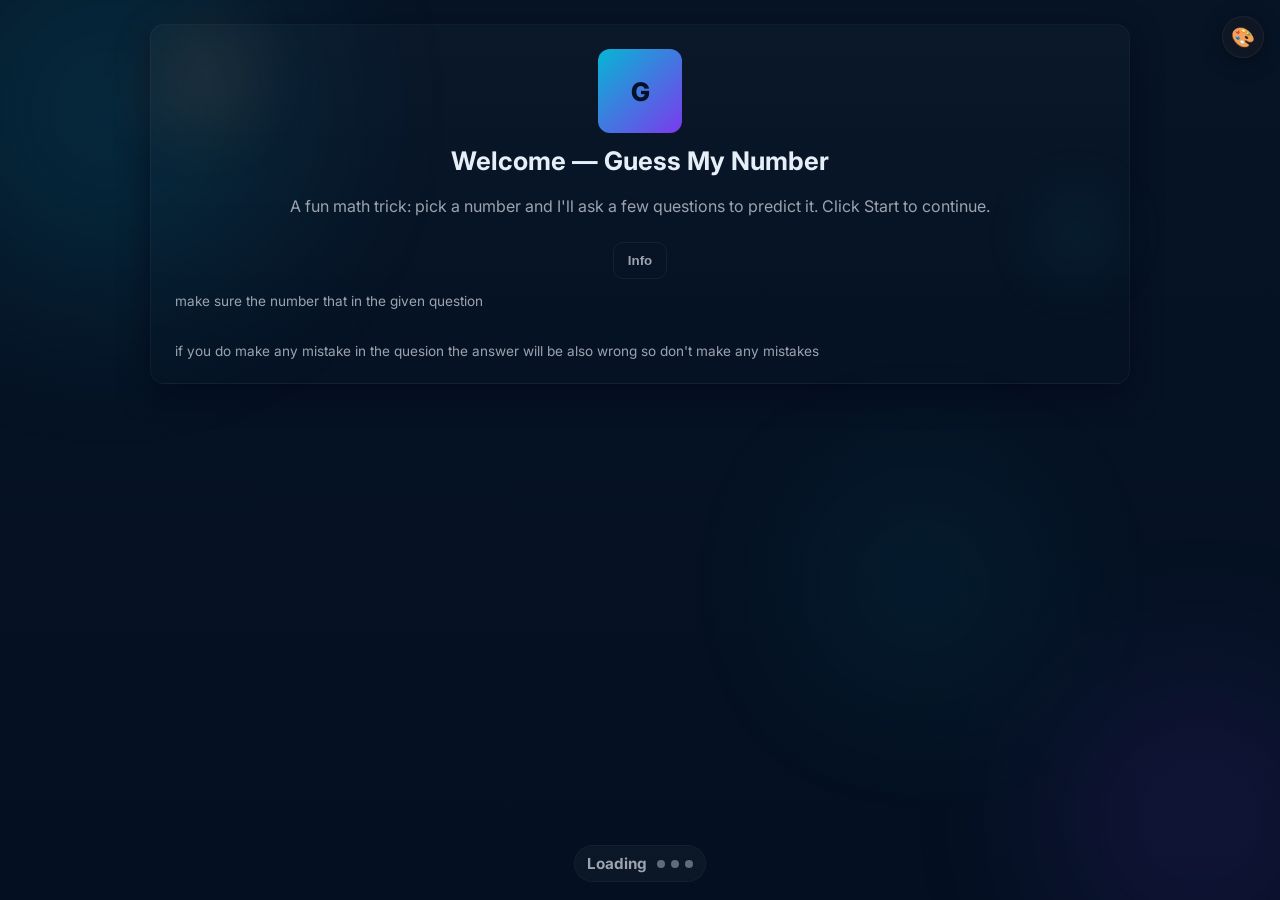
==== commit 8acee46c: "Implement premium 3D animations, telemetry, and reveal sequence" ====
--- a/index.html
+++ b/index.html
@@ -1,1272 +1,1542 @@
-<!doctype html>
-<html lang="en">
-  <head>
-    <meta charset="utf-8" />
-    <meta name="viewport" content="width=device-width,initial-scale=1" />
-    <title>Mind Reader — Guess My Number</title>
-    <meta name="description" content="A magical math trick that guesses your number using binary logic. Pick a theme, pick a number, and let the Mind Reader predict it!" />
-    <link rel="preconnect" href="https://fonts.googleapis.com">
-    <link href="https://fonts.googleapis.com/css2?family=Inter:wght@400;500;600;700;800;900&display=swap" rel="stylesheet">
-    <style>
-      /* ===== THEMES ===== */
-      :root,[data-theme=cyber]{--bg:#071426;--bg2:#041021;--card:#0f1724;--border:rgba(255,255,255,0.06);--accent:#06b6d4;--accent-2:#7c3aed;--ar:6,182,212;--a2r:124,58,237;--muted:#9ca3af;--success:#10b981;--danger:#ef4444;--btn-g:linear-gradient(135deg,#06b6d4,#7c3aed);--text:#e6eef8}
-      [data-theme=inferno]{--bg:#150505;--bg2:#0d0202;--card:#1f0808;--border:rgba(255,120,0,0.08);--accent:#f97316;--accent-2:#ef4444;--ar:249,115,22;--a2r:239,68,68;--muted:#a07060;--success:#10b981;--danger:#ef4444;--btn-g:linear-gradient(135deg,#f97316,#ef4444);--text:#fef3e2}
-      [data-theme=forest]{--bg:#051205;--bg2:#031003;--card:#091509;--border:rgba(34,197,94,0.08);--accent:#22c55e;--accent-2:#059669;--ar:34,197,94;--a2r:5,150,105;--muted:#6b9e7a;--success:#10b981;--danger:#ef4444;--btn-g:linear-gradient(135deg,#22c55e,#059669);--text:#dcfce7}
-      [data-theme=royal]{--bg:#0d0516;--bg2:#080310;--card:#150a22;--border:rgba(168,85,247,0.08);--accent:#a855f7;--accent-2:#7c3aed;--ar:168,85,247;--a2r:124,58,237;--muted:#9070b0;--success:#10b981;--danger:#ef4444;--btn-g:linear-gradient(135deg,#a855f7,#7c3aed);--text:#f3e8ff}
-      [data-theme=rose]{--bg:#160610;--bg2:#100408;--card:#1f0b17;--border:rgba(244,63,94,0.08);--accent:#f43f5e;--accent-2:#fb923c;--ar:244,63,94;--a2r:251,146,60;--muted:#a0708a;--success:#10b981;--danger:#ef4444;--btn-g:linear-gradient(135deg,#f43f5e,#fb923c);--text:#fff1f3}
-      [data-theme=ocean]{--bg:#021525;--bg2:#011020;--card:#041e35;--border:rgba(14,165,233,0.08);--accent:#0ea5e9;--accent-2:#06b6d4;--ar:14,165,233;--a2r:6,182,212;--muted:#6090b0;--success:#10b981;--danger:#ef4444;--btn-g:linear-gradient(135deg,#0ea5e9,#06b6d4);--text:#e0f2fe}
-      /* danger override */
-      html.theme-danger{--accent:#ff4d4d;--accent-2:#ff7a5a}
-      /* ===== TRANSITION ALL on theme change ===== */
-      body,html{transition:background .4s,color .4s}
-      .panel,.card,.btn{transition:background .35s,border-color .35s,box-shadow .35s,color .25s}
-      /* ===== ANIMATED BG ORBS ===== */
-      .bg-orbs{position:fixed;inset:0;pointer-events:none;z-index:0;overflow:hidden}
-      .orb{position:absolute;border-radius:50%;filter:blur(90px);opacity:.13;animation:orbFloat 9s ease-in-out infinite}
-      .orb1{width:380px;height:380px;background:var(--accent);top:-80px;left:-80px;animation-delay:0s}
-      .orb2{width:280px;height:280px;background:var(--accent-2);bottom:-60px;right:-60px;animation-delay:-4s}
-      .orb3{width:180px;height:180px;background:var(--accent);top:55%;left:65%;animation-delay:-7s;animation-duration:12s}
-      @keyframes orbFloat{0%,100%{transform:translate(0,0) scale(1)}33%{transform:translate(18px,-14px) scale(1.06)}66%{transform:translate(-10px,18px) scale(.97)}}
-      /* ===== THEME SWITCHER ===== */
-      #themeSwitcher{position:fixed;top:16px;right:16px;z-index:200;display:flex;flex-direction:column;align-items:flex-end;gap:8px}
-      #themeToggleBtn{width:42px;height:42px;border-radius:50%;background:var(--card);border:1px solid var(--border);cursor:pointer;font-size:1.2rem;display:flex;align-items:center;justify-content:center;box-shadow:0 4px 20px rgba(0,0,0,0.4);transition:transform .2s,box-shadow .2s;color:var(--text)}
-      #themeToggleBtn:hover{transform:scale(1.1) rotate(20deg);box-shadow:0 8px 30px rgba(0,0,0,0.5)}
-      #themePalette{display:none;flex-direction:column;gap:6px;align-items:flex-end;animation:fadeSlideIn .2s ease both}
-      #themePalette.open{display:flex}
-      @keyframes fadeSlideIn{from{opacity:0;transform:translateY(-8px)}to{opacity:1;transform:none}}
-      .theme-dot{width:32px;height:32px;border-radius:50%;cursor:pointer;border:2px solid transparent;box-shadow:0 2px 10px rgba(0,0,0,0.4);transition:transform .18s,border-color .18s,box-shadow .18s;position:relative}
-      .theme-dot:hover,.theme-dot.active{transform:scale(1.22);border-color:#fff;box-shadow:0 4px 18px rgba(255,255,255,0.25)}
-      .theme-dot[data-t=cyber]{background:linear-gradient(135deg,#06b6d4,#7c3aed)}
-      .theme-dot[data-t=inferno]{background:linear-gradient(135deg,#f97316,#ef4444)}
-      .theme-dot[data-t=forest]{background:linear-gradient(135deg,#22c55e,#059669)}
-      .theme-dot[data-t=royal]{background:linear-gradient(135deg,#a855f7,#7c3aed)}
-      .theme-dot[data-t=rose]{background:linear-gradient(135deg,#f43f5e,#fb923c)}
-      .theme-dot[data-t=ocean]{background:linear-gradient(135deg,#0ea5e9,#06b6d4)}
-      .theme-dot-label{position:absolute;right:40px;top:50%;transform:translateY(-50%);background:var(--card);padding:3px 8px;border-radius:6px;font-size:.75rem;white-space:nowrap;color:var(--text);border:1px solid var(--border);opacity:0;pointer-events:none;transition:opacity .15s}
-      .theme-dot:hover .theme-dot-label{opacity:1}
-      /* ===== PARITY BADGE ===== */
-      #parityBadge{display:none;align-items:center;gap:6px;padding:5px 10px;border-radius:99px;background:rgba(var(--ar),0.12);border:1px solid rgba(var(--ar),0.2);color:var(--accent);font-size:.82rem;font-weight:700;animation:badgePop .3s ease both}
-      @keyframes badgePop{from{transform:scale(.85);opacity:0}to{transform:scale(1);opacity:1}}
-      /* ===== HISTORY DOTS ===== */
-      #historyRow{display:flex;gap:5px;flex-wrap:wrap;margin-bottom:8px;min-height:18px}
-      .hdot{width:14px;height:14px;border-radius:50%;border:2px solid var(--border);background:var(--card);transition:background .2s,border-color .2s;position:relative}
-      .hdot.yes{background:var(--accent);border-color:var(--accent)}
-      .hdot.no{background:var(--card);border-color:var(--muted)}
-      .hdot.current{border-color:var(--accent);animation:pulse 1s infinite}
-      @keyframes pulse{0%,100%{box-shadow:0 0 0 0 rgba(var(--ar),.4)}50%{box-shadow:0 0 0 5px rgba(var(--ar),0)}}
-      /* ===== PROGRESS BAR ===== */
-      #progressBar{height:4px;background:rgba(255,255,255,0.06);border-radius:99px;overflow:hidden;margin:8px 0 12px}
-      #progressFill{height:100%;background:var(--btn-g);border-radius:99px;transition:width .4s cubic-bezier(.4,0,.2,1);width:0%}
-      /* ===== RIPPLE ===== */
-      .ripple{position:absolute;border-radius:50%;background:rgba(255,255,255,0.15);transform:scale(0);animation:rippleAnim .4s ease-out forwards;pointer-events:none;z-index:10}
-      @keyframes rippleAnim{to{transform:scale(3);opacity:0}}
-      /* ===== NUM TILE HOVER ===== */
-      .num{cursor:default;transition:background .18s,transform .18s,box-shadow .18s}
-      .num:hover{background:rgba(var(--ar),.12);transform:translateY(-2px) scale(1.05);box-shadow:0 4px 12px rgba(var(--ar),.15)}
-      /* danger theme */
-      html.theme-danger .btn{background:linear-gradient(90deg,var(--accent),var(--accent-2));}
-      html.theme-danger .btn::before{background:radial-gradient(closest-side,rgba(255,77,77,.18),rgba(255,77,77,.06) 45%,transparent 60%)}
-      /* ===== KEEP remaining original danger text ===== */
-      /* danger theme toggled when user enters below minimum */
-  .theme-danger{--accent:#ff4d4d;--accent-2:#ff7a5a}
-  /* ensure primary buttons reflect danger accent when theme is active */
-  .theme-danger .btn{background:linear-gradient(90deg,var(--accent),var(--accent-2));}
-  .theme-danger .btn::before{background:radial-gradient(closest-side, rgba(255,77,77,0.18), rgba(255,77,77,0.06) 45%, transparent 60%)}
-      *{box-sizing:border-box}
-      html,body{height:100%}
-      body{margin:0;font-family:'Inter',system-ui,Segoe UI,Roboto,Arial;background:linear-gradient(180deg,var(--bg),var(--bg2,#041021));color:var(--text,#e6eef8);display:flex;align-items:flex-start;justify-content:center;padding:24px 16px 80px;min-height:100vh}
-      .wrap{width:100%;max-width:980px}
-      .panel{background:linear-gradient(180deg,rgba(255,255,255,0.02),transparent);padding:24px;border-radius:14px;border:1px solid rgba(255,255,255,0.04);box-shadow:0 10px 30px rgba(2,6,23,0.6)}
-      h1{margin:0 0 8px;font-size:1.6rem}
-      p.lead{color:var(--muted);margin:0 0 14px}
-
-      /* Sections */
-      .section{display:none}
-      .section.active{display:block}
-
-      /* Welcome */
-      .welcome{display:flex;flex-direction:column;align-items:center;gap:12px}
-  .logo{width:84px;height:84px;border-radius:12px;background:linear-gradient(135deg,var(--accent),var(--accent-2));display:flex;align-items:center;justify-content:center;font-weight:800;color:#041026;font-size:1.6rem}
-  /* floating logo */
-  .logo{animation:logoFloat 3.6s ease-in-out infinite;transform-origin:center;backface-visibility:hidden}
-  /* 3D tilt and shine on hover (no rotate to avoid 'waving' effect) */
-  .logo:hover{transform:translateY(-6px) scale(1.02);box-shadow:0 18px 40px rgba(2,6,23,0.5)}
-  @keyframes logoFloat{0%{transform:translateY(0)}50%{transform:translateY(-6px)}100%{transform:translateY(0)}}
-  /* primary button gradient: warm red-orange -> cool blue-cyan */
-  /* enable a soft blurred glow behind buttons using a ::before pseudo-element
-    - position:relative so the pseudo-element can be absolutely positioned
-    - z-index on pseudo-element is negative so it sits behind the button
-    - ghost buttons use a lower-intensity glow */
-  /* default: blue primary button (cool) */
-  .btn{background:var(--btn-g,linear-gradient(135deg,#06b6d4,#7c3aed));color:#fff;border:0;padding:10px 14px;border-radius:10px;cursor:pointer;font-weight:700;transition:transform .18s ease,box-shadow .18s ease,background .4s;position:relative;overflow:hidden;z-index:1}
-  .btn::before{content:'';position:absolute;left:50%;top:50%;transform:translate(-50%,-50%) scale(.92);width:160%;height:160%;border-radius:14px;pointer-events:none;z-index:-1;opacity:0;filter:blur(14px);transition:opacity .22s cubic-bezier(.2,.9,.2,1),transform .22s cubic-bezier(.2,.9,.2,1),background .22s}
-  .btn:hover::before,.btn:focus::before{opacity:1;transform:translate(-50%,-50%) scale(1)}
-  /* default glow: cool blue halo */
-  .btn::before{background:radial-gradient(closest-side, rgba(14,165,255,0.22), rgba(3,105,161,0.08) 45%, transparent 60%)}
-  /* ghost buttons keep a much subtler cool glow */
-  .btn.ghost::before{background:radial-gradient(closest-side, rgba(255,255,255,0.04), rgba(124,58,237,0.04) 45%, transparent 70%);filter:blur(8px)}
-  /* keyboard focus visible via glow */
-  .btn:focus-visible::before{opacity:1;transform:translate(-50%,-50%) scale(1.02);filter:blur(12px)}
-  .btn.ghost{background:transparent;border:1px solid rgba(255,255,255,0.06);color:var(--muted)}
-  /* Parity buttons (odd/even/skip) - harmonized variants */
-  /* parity buttons inherit base style (blue) but remain distinct if needed */
-  #oddBtn,#evenBtn,#skipParity{background:var(--btn-g,linear-gradient(135deg,#06b6d4,#7c3aed));color:#fff;border:none;box-shadow:0 8px 28px rgba(var(--ar,6,182,212),0.12)}
-  /* hover/focus micro-interactions: transform + switch to orange 'fire' gradient */
-  #oddBtn:hover,#evenBtn:hover,#skipParity:hover{transform:translateY(-6px) scale(1.03);transition:transform .18s, box-shadow .2s, background .22s}
-  #oddBtn:hover,#evenBtn:hover,#skipParity:hover{background:linear-gradient(90deg,#ff6b3d,#ff9a4d);color:#220;box-shadow:0 18px 48px rgba(255,110,60,0.22)}
-  #oddBtn:focus,#evenBtn:focus,#skipParity:focus{outline:3px solid rgba(255,255,255,0.06);box-shadow:0 12px 36px rgba(0,0,0,0.32)}
-  /* removed small accent pseudo-elements on parity buttons for a cleaner look */
-  /* button hover/active */
-  .btn:hover{transform:translateY(-4px) scale(1.03);box-shadow:0 10px 30px rgba(255,110,60,0.10)}
-  .btn:active{transform:translateY(-1px) scale(.99)}
-  .btn.ghost:hover{transform:translateY(-3px) scale(1.02);box-shadow:0 8px 22px rgba(124,58,237,0.08)}
-  /* disabled button visuals used for Begin when input is invalid */
-  .btn[disabled]{opacity:.45;pointer-events:none}
-
-  /* welcome enter/exit animations */
-  .welcome.enter{animation:welcomeIn .6s ease both}
-  .welcome.exit{animation:welcomeOut .45s ease both}
-  @keyframes welcomeIn{0%{transform:translateY(8px) scale(.98);opacity:0}100%{transform:none;opacity:1}}
-  @keyframes welcomeOut{0%{transform:none;opacity:1}100%{transform:translateY(-18px) scale(.96);opacity:0}}
-
-  /* gentle 3D panel tilt when on welcome to add depth */
-  .panel.welcome-3d{transform-style:preserve-3d;transition:transform .7s cubic-bezier(.2,.9,.2,1);}
-  .section#welcome .panel.welcome-3d{transform:rotateX(2deg) translateY(-6px)}
-
-  /* 3D layered restart spinner (centerLoader) */
-  #centerLoader .ring{width:48px;height:48px;border-radius:50%;position:relative}
-  #centerLoader .ring .inner{position:absolute;inset:0;border-radius:50%;border:4px solid rgba(255,255,255,0.06);border-top-color:rgba(255,107,61,0.95);animation:spin 1s linear infinite}
-  #centerLoader .ring .inner.two{border-top-color:var(--accent);border-width:3px;animation-duration:1.4s}
-  #centerLoader .ring .inner.three{border-top-color:rgba(124,58,237,0.9);border-width:2px;animation-duration:1.8s}
-
-  /* result buttons animation - make all three animate and share the palette */
-  /* ===== RESULT & EXPLAIN BUTTONS — theme-aware shimmer ===== */
-  /* shimmer sweep using a wide background that scrolls */
-  @keyframes btnShimmer{0%{background-position:200% center}100%{background-position:-200% center}}
-  #result button,#result .btn,
-  #result #again,#result #wrongBtn,#result #newGame{
-    background:linear-gradient(90deg,var(--accent),var(--accent-2),var(--accent));
-    background-size:200% auto;
-    animation:btnShimmer 3s linear infinite;
-    color:#fff;
-    font-weight:800;
-    border:none;
-    padding:10px 16px;
-    border-radius:10px;
-    box-shadow:0 6px 24px rgba(var(--ar),0.25);
-    overflow:hidden;
-  }
-  #result button:hover,#result .btn:hover,
-  #result #again:hover,#result #wrongBtn:hover,#result #newGame:hover{
-    transform:translateY(-5px) scale(1.04);
-    box-shadow:0 14px 40px rgba(var(--ar),0.4);
-  }
-  #result button:focus-visible,#result .btn:focus-visible{
-    outline:3px solid rgba(var(--ar),0.5);outline-offset:4px;
-  }
-  /* explain buttons same treatment */
-  #explain #backToResult,#explain #investigateBtn,#explain #restartFromExplain,#explain button{
-    background:linear-gradient(90deg,var(--accent),var(--accent-2),var(--accent));
-    background-size:200% auto;
-    animation:btnShimmer 3s linear infinite;
-    color:#fff;
-    font-weight:800;
-    border:none;
-    padding:10px 16px;border-radius:10px;
-    box-shadow:0 6px 24px rgba(var(--ar),0.2);
-    overflow:hidden;
-  }
-  #explain #backToResult:hover,#explain #investigateBtn:hover,#explain #restartFromExplain:hover,#explain button:hover{
-    transform:translateY(-5px) scale(1.04);box-shadow:0 14px 40px rgba(var(--ar),0.35);
-  }
-  #explain #backToResult:focus-visible,#explain #investigateBtn:focus-visible,#explain #restartFromExplain:focus-visible,#explain button:focus-visible{outline:3px solid rgba(var(--ar),0.5);outline-offset:4px}
-  /* ===== SUCCESS OVERLAY ===== */
-  #confettiCanvas{position:fixed;inset:0;width:100vw;height:100vh;pointer-events:none;z-index:300;display:none}
-  #successBanner{position:fixed;top:50%;left:50%;transform:translate(-50%,-50%) scale(0);z-index:310;pointer-events:none;display:none;
-    background:linear-gradient(135deg,var(--accent),var(--accent-2));
-    padding:16px 40px;border-radius:20px;
-    font-size:2rem;font-weight:900;color:#fff;
-    box-shadow:0 20px 60px rgba(var(--ar),0.5);
-    text-align:center;letter-spacing:2px;
-    animation:none;white-space:nowrap;
-  }
-  #successBanner.show{display:block;animation:bannerPop .5s cubic-bezier(.34,1.56,.64,1) forwards}
-  @keyframes bannerPop{0%{transform:translate(-50%,-50%) scale(0);opacity:0}60%{transform:translate(-50%,-50%) scale(1.08)}100%{transform:translate(-50%,-50%) scale(1);opacity:1}}
-  /* success ring on result card */
-  #resultCard.success-glow{animation:successRing 1.8s ease-in-out 3}
-  @keyframes successRing{0%,100%{box-shadow:0 6px 18px rgba(2,6,23,0.5)}50%{box-shadow:0 0 0 6px rgba(var(--ar),0.35),0 20px 60px rgba(var(--ar),0.3)}}
-  /* flash overlay for failure */
-  #flashOverlay{position:fixed;inset:0;z-index:299;pointer-events:none;background:rgba(239,68,68,0);transition:background .15s}
-  #flashOverlay.flash{background:rgba(239,68,68,0.18)}
-
-  /* welcome background blobs */
-  .welcome{position:relative;overflow:visible}
-  .welcome .blob{position:absolute;border-radius:50%;filter:blur(32px);opacity:0.12;z-index:0}
-  .welcome .blob.one{width:220px;height:220px;background:radial-gradient(circle at 30% 30%, #ff8a4d, transparent 40%);left:-40px;top:-40px}
-  .welcome .blob.two{width:160px;height:160px;background:radial-gradient(circle at 70% 60%, #06b6d4, transparent 40%);right:-20px;bottom:-20px}
-  @keyframes blobFloat1{0%{transform:translateY(0) scale(1)}50%{transform:translateY(-12px) scale(1.06)}100%{transform:translateY(0) scale(1)}}
-  @keyframes blobFloat2{0%{transform:translateY(0) scale(1)}50%{transform:translateY(10px) scale(.98)}100%{transform:translateY(0) scale(1)}}
-  /* welcome canvas for fire trail - full viewport overlay */
-  #welcomeTrail{position:fixed;left:0;top:0;width:100vw;height:100vh;z-index:60;pointer-events:none;display:none}
-  /* stronger perspective for 3D effect */
-  .panel{perspective:1200px}
-
-  .game.enter{animation:gameIn .5s ease both}
-  @keyframes gameIn{0%{transform:translateY(18px);opacity:0}100%{transform:none;opacity:1}}
-
-  /* panel shift when welcome exits */
-  .panel.shift{animation:panelShift .45s ease both}
-  @keyframes panelShift{0%{transform:translateY(0)}100%{transform:translateY(-8px)}}
-
-  /* modal open animation */
-  #infoModal{display:none}
-  #infoModal.open{display:flex;animation:modalIn .24s ease both}
-  @keyframes modalIn{0%{opacity:0;transform:scale(.98)}100%{opacity:1;transform:scale(1)}}
-
-      /* difficulty */
-      .difficulty{display:flex;gap:8px;align-items:center;flex-wrap:wrap}
-      input[type=number]{padding:8px;border-radius:8px;border:1px solid rgba(255,255,255,0.06);background:transparent;color:inherit;width:120px}
-
-      /* question card */
-      .card{background:var(--card);padding:16px;border-radius:12px;border:1px solid rgba(255,255,255,0.04);box-shadow:0 6px 18px rgba(2,6,23,0.5)}
-      .cardTitle{font-weight:700;margin-bottom:10px}
-      .nums{display:flex;flex-wrap:wrap;gap:8px}
-      .num{background:rgba(255,255,255,0.03);padding:6px 8px;border-radius:8px;font-size:0.95rem}
-
-      .controls{display:flex;gap:10px;align-items:center;margin-top:12px}
-
-      /* animations */
-      .pop{animation:pop .36s ease both}
-      @keyframes pop{0%{transform:scale(.9);opacity:0}60%{transform:scale(1.04);opacity:1}100%{transform:scale(1)}}
-
-      .confetti-piece{position:absolute;width:8px;height:14px;background:var(--accent);opacity:0;transform:translateY(-20px) rotate(10deg);border-radius:2px}
-      .explode{animation:explode .9s ease forwards}
-      @keyframes explode{0%{opacity:1;transform:translateY(0) rotate(0)}100%{opacity:0;transform:translateY(-200px) rotate(720deg)}}
-
-      .shake{animation:shake .6s ease}
-      @keyframes shake{0%{transform:translateX(0)}25%{transform:translateX(-8px)}50%{transform:translateX(8px)}75%{transform:translateX(-6px)}100%{transform:translateX(0)}}
-
-      .result{font-size:1.25rem;margin-top:12px}
-      .muted{color:var(--muted)}
-      footer{margin-top:14px;color:var(--muted);font-size:0.85rem}
-      /* Responsive / Mobile improvements */
-      @media (max-width:720px){
-        .wrap{padding:12px}
-        .panel{padding:16px;border-radius:12px}
-        h1{font-size:1.3rem}
-        .logo{width:68px;height:68px;font-size:1.2rem}
-        .btn{padding:10px 12px;border-radius:10px;font-size:1rem}
-        .btn, .btn.ghost{width:100%;display:inline-flex;justify-content:center}
-        #welcome .welcome > div{width:100%}
-        .difficulty{flex-direction:column;align-items:flex-start}
-        input[type=number]{width:100%}
-        .controls{flex-direction:column;align-items:stretch}
-        .controls .btn{width:100%}
-        .nums{gap:6px}
-        .num{flex:1 0 20%;padding:8px 10px;font-size:0.95rem;text-align:center}
-        #cardNumbers{max-height:36vh;overflow:auto;padding-right:6px}
-        .card{padding:12px}
-        #resultCard{padding:14px}
-        footer{font-size:0.8rem}
-      }
-      @media (max-width:420px){
-        .num{flex:1 0 30%;font-size:0.9rem}
-        h1{font-size:1.15rem}
-        .logo{width:60px;height:60px}
-        .btn{padding:10px;border-radius:10px;font-size:0.98rem}
-        #cardNumbers{max-height:42vh}
-      }
-      /* keypad & preset styles */
-      #keypad .btn{padding:12px;font-size:1.05rem;border-radius:10px}
-      .preset{width:100%;text-align:center}
-  /* Investigate full-screen overlay */
-  #investigateDetailFull{background:var(--bg);position:fixed;inset:0;z-index:80;display:none;align-items:flex-start;justify-content:center;overflow:auto}
-  #investigateDetailFull .card{width:100%;max-width:100vw;min-height:100vh;border-radius:0;border:none;box-shadow:none;margin:0;padding:24px 16px;}
-  #investigateDetailFull.enter{animation:gameIn .4s ease both}
-  #investigateDetailFull.exit{animation:welcomeOut .36s ease both}
-  /* Candidate buttons simplified */
-  #investigateList .btn{padding:10px;background:transparent;border:1px solid rgba(255,255,255,0.06);color:var(--muted);border-radius:8px}
-  #investigateList .btn:hover{color:var(--accent);transform:translateY(-4px)}
-  /* badges and mismatch highlight */
-  .badge{display:inline-block;padding:6px 8px;border-radius:8px;font-weight:700;margin-right:8px}
-  .badge.yes{background:rgba(16,185,129,0.12);color:var(--success);border:1px solid rgba(16,185,129,0.12)}
-  .badge.no{background:rgba(239,68,68,0.06);color:var(--muted);border:1px solid rgba(255,255,255,0.03)}
-  .badge.wrong{background:linear-gradient(90deg,#ff4d4d,#ff8a4d);color:#200;box-shadow:0 8px 30px rgba(255,72,72,0.18);border:1px solid rgba(255,72,72,0.06)}
-  .mismatch{border:1px solid rgba(239,68,68,0.3);box-shadow:0 10px 30px rgba(239,68,68,0.06)}
-  /* fire glow animation for wrong answer */
-  @keyframes fireGlow{0%{box-shadow:0 0 0 rgba(255,90,90,0)}50%{box-shadow:0 6px 30px rgba(255,90,90,0.28)}100%{box-shadow:0 0 0 rgba(255,90,90,0)}}
-  .badge.wrong{animation:fireGlow 1.2s ease-in-out infinite}
-  /* style the card snapshot inside full detail */
-  .snapshot{display:flex;flex-direction:column;gap:8px;margin-top:10px}
-  .snapshot .card{background:rgba(0,0,0,0.28);border-radius:10px;padding:10px}
-  .snapshot .nums{display:flex;flex-wrap:wrap;gap:6px}
-  .snapshot .num{background:rgba(255,255,255,0.03);padding:6px 8px;border-radius:8px;font-size:0.95rem}
-  /* card-level mismatch glow: highlights the entire card when a candidate differs from your answer */
-  .card.mismatch{border:1px solid rgba(255,72,72,0.22);box-shadow:0 12px 40px rgba(255,72,72,0.12);animation:cardFire 1.2s ease-in-out infinite}
-  @keyframes cardFire{0%{box-shadow:0 8px 20px rgba(255,72,72,0.06)}50%{box-shadow:0 18px 48px rgba(255,90,90,0.22)}100%{box-shadow:0 8px 20px rgba(255,72,72,0.06)}}
-  /* positive match green glow */
-  .card.match{border:1px solid rgba(16,185,129,0.18);box-shadow:0 12px 40px rgba(16,185,129,0.08);animation:cardGlow 1.4s ease-in-out infinite}
-  @keyframes cardGlow{0%{box-shadow:0 8px 18px rgba(16,185,129,0.04)}50%{box-shadow:0 16px 36px rgba(16,185,129,0.14)}100%{box-shadow:0 8px 18px rgba(16,185,129,0.04)}}
-  .num.selected{background:rgba(6,182,198,0.12);border:1px solid rgba(6,182,198,0.08)}
-  /* bottom loading pill */
-  .bottom-loader{position:fixed;left:50%;transform:translateX(-50%);bottom:18px;background:rgba(255,255,255,0.03);padding:8px 12px;border-radius:999px;border:1px solid rgba(255,255,255,0.04);display:flex;gap:10px;align-items:center;z-index:90}
-  .dots{display:inline-flex;gap:6px}
-  .dot{width:8px;height:8px;border-radius:999px;background:var(--muted);opacity:0.6}
-  .dot.animate{animation:dotPulse 1s infinite}
-  @keyframes dotPulse{0%{transform:scale(.8);opacity:.4}50%{transform:scale(1.15);opacity:1}100%{transform:scale(.8);opacity:.4}}
-  .bottom-loader.hidden{opacity:0;transform:translateX(-50%) translateY(8px);pointer-events:none;transition:opacity .36s,transform .36s}
-  @keyframes spin{0%{transform:rotate(0)}100%{transform:rotate(360deg)}}
-    </style>
-  </head>
-  <body>
-    <!-- animated background orbs -->
-    <div class="bg-orbs" aria-hidden="true"><div class="orb orb1"></div><div class="orb orb2"></div><div class="orb orb3"></div></div>
-    <!-- theme switcher -->
-    <div id="themeSwitcher" role="navigation" aria-label="Theme switcher">
-      <button id="themeToggleBtn" title="Change theme" aria-label="Change theme">🎨</button>
-      <div id="themePalette">
-        <div class="theme-dot" data-t="cyber" title="Cyber"><span class="theme-dot-label">Cyber</span></div>
-        <div class="theme-dot" data-t="inferno" title="Inferno"><span class="theme-dot-label">Inferno</span></div>
-        <div class="theme-dot" data-t="forest" title="Forest"><span class="theme-dot-label">Forest</span></div>
-        <div class="theme-dot" data-t="royal" title="Royal"><span class="theme-dot-label">Royal</span></div>
-        <div class="theme-dot" data-t="rose" title="Rose</span>"><span class="theme-dot-label">Rose</span></div>
-        <div class="theme-dot" data-t="ocean" title="Ocean"><span class="theme-dot-label">Ocean</span></div>
-      </div>
-    </div>
-    <!-- confetti canvas + success banner + flash overlay -->
-    <canvas id="confettiCanvas" aria-hidden="true"></canvas>
-    <div id="successBanner" aria-hidden="true">YOU GOT IT! &#127881;</div>
-    <div id="flashOverlay" aria-hidden="true"></div>
-    <div class="wrap">
-      <div class="panel">
-        
-        <section id="welcome" class="section active">
-          <div class="welcome">
-            <canvas id="welcomeTrail" aria-hidden="true" style="position:absolute;inset:0;width:100%;height:100%;z-index:5;pointer-events:none"></canvas>
-            <div class="blob one" aria-hidden="true"></div>
-            <div class="blob two" aria-hidden="true"></div>
-            <div class="logo">G</div>
-            <h1>Welcome — Guess My Number</h1>
-            <p class="lead">A fun math trick: pick a number and I'll ask a few questions to predict it. Click Start to continue.</p>
-            <div style="display:flex;gap:10px;align-items:center">
-              <!-- Start button removed: Use Difficulty -> Begin to start the game -->
-              <button id="howBtn" class="btn ghost">Info</button>
-            </div>
-          </div>
-        </section>
-
-        <!-- Candidates / explanation section shown when prediction is wrong -->
-        <section id="explain" class="section">
-          <div style="display:flex;flex-direction:column;gap:12px">
-            <h1 style="margin:0">Let's investigate</h1>
-            <p class="muted">Here are numbers that match most of your answers. Tap a number to see which question likely caused the mismatch.</p>
-            <div id="candidateList" style="display:grid;grid-template-columns:repeat(auto-fit,minmax(100px,1fr));gap:8px;margin-top:8px"></div>
-            <div id="candidateExplain" class="card" style="margin-top:12px;display:none">
-              <div id="explainTitle" class="cardTitle">Explanation</div>
-              <div id="explainBody" class="muted" style="margin-top:8px"></div>
-            </div>
-            <div style="display:flex;gap:8px;margin-top:12px">
-              <button id="backToResult" class="btn ghost">Back to result</button>
-              <button id="investigateBtn" class="btn">Investigate</button>
-              <button id="restartFromExplain" class="btn">Play again</button>
-            </div>
-          </div>
-        </section>
-
-        <!-- Investigation: broader candidate analysis -> ranked by number of differing answers -->
-        <section id="investigate" class="section">
-          <div style="display:flex;flex-direction:column;gap:12px">
-            <h1 style="margin:0">Investigation — possible numbers</h1>
-            <p class="muted">These numbers are ranked by how closely they match your answers. Fewer differences means more likely. Click a number to see which questions differ.</p>
-            <div id="investigateList" style="display:grid;grid-template-columns:repeat(auto-fit,minmax(90px,1fr));gap:8px;margin-top:8px;max-height:360px;overflow:auto"></div>
-            <div id="investigateDetail" class="card" style="margin-top:12px;display:none">
-              <div id="investigateTitle" class="cardTitle">Candidate detail</div>
-              <div id="investigateBody" class="muted" style="margin-top:8px"></div>
-            </div>
-            <div style="display:flex;gap:8px;margin-top:12px">
-              <button id="backToExplain" class="btn ghost">Back</button>
-              <button id="restartFromInvestigate" class="btn">Play again</button>
-            </div>
-          </div>
-        </section>
-
-
-
-        
-        
-        
-        
-        <!-- Main landing page (after welcome) -->
-        <section id="main" class="section">
-          <div style="display:flex;flex-direction:column;align-items:center;gap:12px">
-            <h1 style="margin:0">Guess My Number — Ready?</h1>
-            <p class="muted" style="max-width:560px;text-align:center">Press Start to begin. The game will ask a few short questions to guess your chosen number — answer honestly. (Brief help shown below.)</p>
-            <div style="height:12px"></div>
-            <div class="muted" style="margin-top:8px;text-align:center">How to play: pick a number within the chosen limit. You'll answer a short parity question, then a few yes/no screens. Tap clearly for best results.</div>
-          </div>
-        </section>
-
-        <!-- Difficulty / settings (dial pad + presets) -->
-        <section id="difficultySection" class="section">
-          <div style="display:flex;flex-direction:column;gap:12px">
-            <h1 style="margin:0">Set maximum (difficulty)</h1>
-            <div style="display:flex;gap:12px;align-items:flex-start;flex-wrap:wrap">
-              <div style="flex:1;min-width:220px">
-                <label class="muted">Dial your max value</label>
-                <input id="dialInput" type="text" inputmode="numeric" pattern="[0-9]*" placeholder="e.g. 31" readonly style="width:100%;padding:12px;border-radius:8px;border:1px solid rgba(255,255,255,0.06);background:transparent;color:inherit;margin-top:6px;font-size:1.1rem;text-align:center" />
-                <div id="dialHint" class="muted" style="margin-top:6px;font-size:0.95rem">Minimum value: 15</div>
-                <div id="dialError" class="muted" style="margin-top:6px;color:#ffb4a2;display:none;font-size:0.95rem">Please enter a number >= 15</div>
-                <div id="keypad" style="display:grid;grid-template-columns:repeat(3,1fr);gap:8px;margin-top:10px">
-                  <button class="key btn">1</button>
-                  <button class="key btn">2</button>
-                  <button class="key btn">3</button>
-                  <button class="key btn">4</button>
-                  <button class="key btn">5</button>
-                  <button class="key btn">6</button>
-                  <button class="key btn">7</button>
-                  <button class="key btn">8</button>
-                  <button class="key btn">9</button>
-                  <button id="clearKey" class="btn ghost">Clear</button>
-                  <button class="key btn">0</button>
-                  <button id="backspaceKey" class="btn ghost">⌫</button>
-                </div>
-              </div>
-              <!-- Preset options removed: use the dial above to enter a custom max value -->
-            </div>
-            <div style="display:flex;gap:8px">
-              <button id="beginGame" class="btn" disabled>Begin</button>
-            </div>
-          </div>
-        </section>
-
-        <section id="game" class="section">
-          <div style="display:flex;align-items:center;justify-content:space-between;gap:12px;flex-wrap:wrap">
-            <div>
-              <h1 style="margin:0">Game</h1>
-              <p class="muted">Answer the following questions to help the system guess your number.</p>
-            </div>
-            <!-- keep a hidden maxInput so existing JS can reference it if needed -->
-            <input id="maxInput" type="hidden" value="31" />
-          </div>
-
-          <hr style="opacity:.06;margin:12px 0" />
-
-          <!-- Parity prompt (odd/even) shown after difficulty selection -->
-          <div id="parityArea" class="card" style="margin-top:12px;display:none">
-            <div class="cardTitle">Quick question — Is your number odd or even?</div>
-            <div style="margin-top:8px;color:var(--muted)">Answering now can save a question (parity = least-significant bit).</div>
-            <div style="display:flex;gap:10px;margin-top:12px;flex-wrap:wrap">
-              <button id="oddBtn" class="btn">Odd</button>
-              <button id="evenBtn" class="btn ghost">Even</button>
-              <button id="skipParity" class="btn ghost">Not sure / Skip</button>
-            </div>
-          </div>
-
-          <div id="questionArea" class="card" style="margin-top:12px">
-            <div style="display:flex;align-items:center;justify-content:space-between;flex-wrap:wrap;gap:8px;margin-bottom:8px">
-              <div id="cardTitle" class="cardTitle" style="margin:0">Question 1</div>
-              <span id="parityBadge"></span>
-            </div>
-            <div id="historyRow"></div>
-            <div id="progressBar"><div id="progressFill"></div></div>
-            <div id="cardNumbers" class="nums" aria-live="polite"></div>
-            <div class="controls" style="margin-top:14px">
-              <button id="yesBtn" class="btn">✓ Yes</button>
-              <button id="noBtn" class="btn ghost">✗ No</button>
-              <button id="prevBtn" class="btn ghost" disabled style="margin-left:auto">&#8592; Prev</button>
-              <div id="progress" class="muted" style="font-size:.85rem"></div>
-            </div>
-          </div>
-        </section>
-
-        
-        <section id="result" class="section">
-          <div class="card pop" id="resultCard" style="position:relative;overflow:visible">
-            <div class="result">I predict your number is: <strong id="resultNum">—</strong></div>
-            <div id="resultMessage" class="muted" style="margin-top:8px"></div>
-            <div style="margin-top:12px;display:flex;gap:8px">
-              <button id="again" class="btn ghost">Play again</button>
-              <button id="wrongBtn" class="btn ghost">Answer is wrong</button>
-              <button id="newGame" class="btn">Change difficulty</button>
-            </div>
-          </div>
-        </section>
-
-        <footer> make sure the number that in the given question</footer><br>
-        <footer>if you do make any mistake in the quesion the answer will be also wrong so don't make any mistakes</footer>
-      </div>
-    </div>
-    <!-- Full-window candidate detail (animated) -->
-    <section id="investigateDetailFull" class="section" aria-hidden="true" style="display:none;align-items:flex-start;justify-content:center;">
-      <div class="card pop" style="position:relative;width:100%;height:100vh;border-radius:0;border:none;box-shadow:none;">
-        <button id="closeInvestigateFull" class="btn ghost" style="position:absolute;right:16px;top:16px">Close</button>
-        <div id="investigateFullTitle" class="cardTitle" style="font-size:1.6rem;margin-bottom:16px;">Candidate</div>
-        <div id="investigateFullBody" class="muted" style="margin-top:12px;white-space:pre-wrap"></div>
-        <div style="display:flex;gap:8px;margin-top:24px;justify-content:flex-end">
-          <button id="investigateBackToList" class="btn ghost">Back to list</button>
-          <button id="investigateRestart" class="btn">Play again</button>
-        </div>
-      </div>
-    </section>
-
-    <div id="infoModal" role="dialog" aria-modal="true" aria-hidden="true" style="display:none;position:fixed;inset:0;background:rgba(2,6,23,0.6);align-items:center;justify-content:center;z-index:40">
-      <div style="background:var(--card);padding:18px;border-radius:12px;max-width:820px;color:inherit;border:1px solid rgba(255,255,255,0.04);box-shadow:0 10px 30px rgba(0,0,0,0.6)">
-        <div style="display:flex;justify-content:space-between;align-items:center;gap:12px;margin-bottom:8px">
-          <strong>About this page — Details</strong>
-          <button id="closeInfo" class="btn ghost">Close</button>
-        </div>
-        <div style="max-height:60vh;overflow:auto;padding-right:8px;color:var(--muted);font-size:0.95rem;line-height:1.4">
-          <p><strong>Purpose</strong>: Interactive math trick that predicts a user's chosen integer between 1 and the selected maximum by asking which precomputed "cards" contain the number.</p>
-          <p><strong>Algorithm / Principle</strong>: Each card corresponds to a binary place value (1,2,4,8,...). When a user confirms their number appears on a card, that place value is added to a running sum. After all cards are asked, the sum is the predicted number.</p>
-          <p><strong>Inputs</strong>: A positive integer maximum (default 31). The user mentally selects a number in the range [1, max]. Then answers Yes/No for each card.</p>
-          <p><strong>Outputs</strong>: The predicted integer (sum of selected bit values). If the sum is outside [1, max], the system treats the result as invalid and shows a failure animation.</p>
-          <p><strong>Edge cases</strong>: If the user answers inconsistently or changes their number mid-flow the prediction can be invalid. Entering a non-integer or a value &lt; 2 will prompt an alert.</p>
-          <p><strong>Files & Structure</strong>: Single-file self-contained HTML with embedded CSS and JS. No backend required. To run, open <code>guess_number.html</code> in a browser.</p>
-          <p><strong>Animations</strong>: Pop animation for card transitions, confetti-like pieces on success, and shake animation on failure. Confetti elements are removed after animation to avoid DOM growth.</p>
-          <p><strong>Accessibility</strong>: The modal uses ARIA role dialog. Buttons are focusable. Keyboard navigation improvements can be added on request.</p>
-          <p><strong>Customization</strong>: To support larger ranges (e.g., up to 1023), increase the max value — the page will compute the required number of bit-questions automatically (number of bits = ceil(log2(max+1))).</p>
-          <p>If you'd like I can extract the JavaScript into a separate file, add unit tests for the card generation, or replace the DOM confetti with a canvas-based confetti library.</p>
-        </div>
-      </div>
-    </div>
-
-      <!-- bottom loading pill -->
-      <div id="bottomLoader" class="bottom-loader" role="status" aria-live="polite">
-        <div style="font-weight:700;color:var(--muted);font-size:0.95rem">Loading</div>
-        <div class="dots">
-          <div class="dot animate" style="animation-delay:0s"></div>
-          <div class="dot animate" style="animation-delay:.15s"></div>
-          <div class="dot animate" style="animation-delay:.3s"></div>
-        </div>
-
-        <!-- centered restart loader overlay -->
-        <div id="centerLoader" style="display:none;position:fixed;inset:0;align-items:center;justify-content:center;z-index:120;backdrop-filter:blur(2px);background:rgba(2,6,12,0.36)">
-          <div class="card" style="padding:18px;display:flex;align-items:center;gap:12px">
-            <div class="ring" aria-hidden="true">
-              <div class="inner"></div>
-              <div class="inner two"></div>
-              <div class="inner three"></div>
-            </div>
-            <div style="font-weight:700">Restarting…</div>
-          </div>
-        </div>
-      </div>
-
-      <script>
-      (function(){
-  const welcome = document.getElementById('welcome');
-  const main = document.getElementById('main');
-  const difficultySection = document.getElementById('difficultySection');
-  const game = document.getElementById('game');
-  const result = document.getElementById('result');
-    const howBtn = document.getElementById('howBtn');
-        const maxInput = document.getElementById('maxInput');
-        const beginGame = document.getElementById('beginGame');
-        const cardTitle = document.getElementById('cardTitle');
-        const cardNumbers = document.getElementById('cardNumbers');
-        const yesBtn = document.getElementById('yesBtn');
-        const noBtn = document.getElementById('noBtn');
-        const progress = document.getElementById('progress');
-        const resultNum = document.getElementById('resultNum');
-        const resultMessage = document.getElementById('resultMessage');
-        const again = document.getElementById('again');
-        const newGame = document.getElementById('newGame');
-        const resultCard = document.getElementById('resultCard');
-        const infoModal = document.getElementById('infoModal');
-        const closeInfo = document.getElementById('closeInfo');
-
-    let cards = [];
-        let step = 0;
-        let sum = 0;
-  let answers = []; // record user's answers per shown card: true = yes, false = no
-  let sumHistory = []; // snapshot of sum BEFORE each answer, used for Previous rollback
-        let maxVal = 31;
-    const MIN_MAX = 15;
-
-        let welcomeTimer = null;
-        function showSection(el){
-          // hide all sections then reveal the requested one
-          document.querySelectorAll('.section').forEach(s=>s.classList.remove('active'));
-          if(el && el.classList) el.classList.add('active');
-          // toggle 3D welcome panel class
-          const panelEl = document.querySelector('.panel');
-          const wt = document.getElementById('welcomeTrail');
-          if(panelEl){
-            if(el && el.id === 'welcome'){
-              // enable the welcome-only 3D styling
-              panelEl.classList.add('welcome-3d');
-              // ensure the transform resets smoothly when later removed
-              panelEl.style.transition = 'transform .08s linear';
-              if(wt) wt.style.display = 'block';
-            } else {
-              // leaving welcome: remove 3D class and reset any transient transform
-              panelEl.classList.remove('welcome-3d');
-              // add a smooth reset transition so the panel returns to neutral
-              panelEl.style.transition = 'transform .6s cubic-bezier(.2,.9,.2,1)';
-              panelEl.style.transform = 'none';
-              if(wt) wt.style.display = 'none';
-            }
-          }
-        }
-
-        function animateWelcomeExit(toSection){
-          // add exit animation to welcome, then show the next section with a small delay
-          welcome.classList.remove('enter');
-          welcome.classList.add('exit');
-          clearTimeout(welcomeTimer);
-          setTimeout(()=>{
-            welcome.classList.remove('exit');
-            showSection(toSection);
-            // hide bottom loader when moving past welcome
-            const bl = document.getElementById('bottomLoader'); if(bl) bl.classList.add('hidden');
-            // animate the target section entrance if possible
-            if(toSection && toSection.classList) {
-              toSection.classList.add('enter');
-              setTimeout(()=>toSection.classList.remove('enter'),500);
-            }
-          },420);
-        }
-
-        function computeCards(max){
-          const bits = Math.ceil(Math.log2(max+1));
-          const arr = [];
-          for(let bit=0;bit<bits;bit++){
-            const values = [];
-            for(let n=1;n<=max;n++) if(n & (1<<bit)) values.push(n);
-            arr.push({bit,values});
-          }
-          return arr;
-        }
-
-        function updateHistoryDots(){
-          const row = document.getElementById('historyRow'); if(!row) return;
-          row.innerHTML = '';
-          for(let i=0;i<cards.length;i++){
-            const d=document.createElement('div');
-            if(i<step){ d.className='hdot '+(answers[i]?'yes':'no'); d.title='Q'+(i+1)+': '+(answers[i]?'Yes':'No'); }
-            else if(i===step){ d.className='hdot current'; d.title='Current'; }
-            else { d.className='hdot'; d.title='Q'+(i+1); }
-            row.appendChild(d);
-          }
-        }
-        function render(){
-          const card = cards[step];
-          cardTitle.textContent = `Question ${step+1} of ${cards.length} — is your number in this list?`;
-          cardNumbers.innerHTML = '';
-          // ---- PARITY FIX: filter displayed numbers by parity when known ----
-          let displayVals = card.values;
-          if(parityKnown && card.bit !== 0){
-            const filtered = card.values.filter(v => parityIsOdd ? (v%2!==0) : (v%2===0));
-            if(filtered.length > 0) displayVals = filtered;
-          }
-          displayVals.forEach(v=>{
-            const d=document.createElement('div');d.className='num';d.textContent=v;cardNumbers.appendChild(d);
-          });
-          // update parity badge
-          const pb=document.getElementById('parityBadge');
-          if(pb){ if(parityKnown){ pb.style.display='inline-flex'; pb.textContent=(parityIsOdd?'🔢 Odd':'🔢 Even'); } else pb.style.display='none'; }
-          // update progress bar
-          const pf=document.getElementById('progressFill');
-          if(pf) pf.style.width=((step/cards.length)*100)+'%';
-          // update history dots
-          updateHistoryDots();
-          progress.textContent = `${step+1} / ${cards.length}`;
-          const qa=document.getElementById('questionArea');
-          if(qa){ qa.classList.remove('pop'); void qa.offsetWidth; qa.classList.add('pop'); setTimeout(()=>qa.classList.remove('pop'),360); }
-        }
-
-        function finish(){
-          if(sum>=1 && sum<=maxVal){
-            showSection(result);
-            resultNum.textContent = sum;
-            resultMessage.textContent = 'Nice! Thanks for playing.';
-            playSuccessAnimation();
-          } else {
-            showSection(result);
-            resultNum.textContent = '—';
-            resultMessage.textContent = 'I could not identify a valid number. Maybe you changed your mind?';
-            playFailureAnimation();
-            // prepare candidate list for investigation
-            prepareCandidates();
-          }
-        }
-
-  const prevBtn = document.getElementById('prevBtn');
-  function updatePrevBtn(){ if(prevBtn) prevBtn.disabled = step <= (parityKnown && cards.length>0 && cards[0].bit===0 ? 1 : 0); }
-  function resetGame(){ step=0; sum=0; answers = []; sumHistory = []; if(prevBtn) prevBtn.disabled = true; }
-
-
-        function playSuccessAnimation(){
-          // --- glow ring on result card ---
-          resultCard.classList.add('success-glow');
-          setTimeout(()=>resultCard.classList.remove('success-glow'), 5500);
-
-          // --- show banner ---
-          const banner = document.getElementById('successBanner');
-          if(banner){ banner.style.display='block'; banner.classList.add('show'); setTimeout(()=>{ banner.classList.remove('show'); banner.style.display='none'; }, 2200); }
-
-          // --- canvas confetti burst ---
-          const canvas = document.getElementById('confettiCanvas');
-          if(!canvas) return;
-          canvas.style.display = 'block';
-          canvas.width  = window.innerWidth;
-          canvas.height = window.innerHeight;
-          const ctx = canvas.getContext('2d');
-          // get current theme accent colours from CSS variables
-          const st = getComputedStyle(document.documentElement);
-          const c1 = st.getPropertyValue('--accent').trim() || '#06b6d4';
-          const c2 = st.getPropertyValue('--accent-2').trim() || '#7c3aed';
-          const palette = [c1, c2, '#ffffff', '#facc15', '#f472b6', '#4ade80'];
-          const particles = [];
-          const cx = canvas.width / 2;
-          const cy = canvas.height * 0.42;
-          for(let i = 0; i < 180; i++){
-            const angle = Math.random() * Math.PI * 2;
-            const speed = 4 + Math.random() * 10;
-            particles.push({
-              x: cx, y: cy,
-              vx: Math.cos(angle) * speed,
-              vy: Math.sin(angle) * speed - 4,
-              w: 6 + Math.random() * 8,
-              h: 10 + Math.random() * 10,
-              rot: Math.random() * 360,
-              rotV: (Math.random() - 0.5) * 12,
-              color: palette[Math.floor(Math.random() * palette.length)],
-              life: 1,
-              decay: 0.012 + Math.random() * 0.01,
-              shape: Math.random() > 0.5 ? 'rect' : 'circle'
-            });
-          }
-          let raf;
-          function drawConfetti(){
-            ctx.clearRect(0, 0, canvas.width, canvas.height);
-            let alive = false;
-            particles.forEach(p=>{
-              p.x  += p.vx;  p.y  += p.vy;  p.vy += 0.22;
-              p.rot += p.rotV; p.life -= p.decay;
-              if(p.life <= 0) return;
-              alive = true;
-              ctx.save();
-              ctx.globalAlpha = p.life;
-              ctx.translate(p.x, p.y);
-              ctx.rotate(p.rot * Math.PI / 180);
-              ctx.fillStyle = p.color;
-              if(p.shape === 'rect'){
-                ctx.fillRect(-p.w/2, -p.h/2, p.w, p.h);
-              } else {
-                ctx.beginPath(); ctx.arc(0, 0, p.w/2, 0, Math.PI*2); ctx.fill();
-              }
-              ctx.restore();
-            });
-            if(alive){ raf = requestAnimationFrame(drawConfetti); }
-            else { ctx.clearRect(0,0,canvas.width,canvas.height); canvas.style.display='none'; }
-          }
-          drawConfetti();
-          setTimeout(()=>{ cancelAnimationFrame(raf); ctx.clearRect(0,0,canvas.width,canvas.height); canvas.style.display='none'; }, 4500);
-        }
-
-        function playFailureAnimation(){
-          resultCard.classList.add('shake');
-          setTimeout(()=>resultCard.classList.remove('shake'), 700);
-          // red flash
-          const fl = document.getElementById('flashOverlay');
-          if(fl){ fl.classList.add('flash'); setTimeout(()=>fl.classList.remove('flash'), 350); }
-        }
-
-  howBtn.addEventListener('click', ()=>{ infoModal.classList.add('open'); infoModal.setAttribute('aria-hidden','false'); closeInfo.focus(); });
-  closeInfo.addEventListener('click', ()=>{ infoModal.classList.remove('open'); infoModal.setAttribute('aria-hidden','true'); howBtn.focus(); });
-
-        // When beginning, first ask parity (odd/even) then start the question flow
-        const parityArea = document.getElementById('parityArea');
-        const oddBtn = document.getElementById('oddBtn');
-        const evenBtn = document.getElementById('evenBtn');
-        const skipParity = document.getElementById('skipParity');
-        let parityKnown = false; // true if user answered
-        let parityIsOdd = false;
-
-  // Wire main/difficulty controls
-  const dialInput = document.getElementById('dialInput');
-  const keypad = document.getElementById('keypad');
-  const clearKey = document.getElementById('clearKey');
-  const backspaceKey = document.getElementById('backspaceKey');
-  const beginBtn = document.getElementById('beginGame');
-    // backToMain button removed from difficulty UI
-
-        beginGame.addEventListener('click', ()=>{
-          // prefer dialInput, fallback to hidden maxInput
-          const raw = (dialInput.value||'').replace(/[^0-9]/g,'');
-          const dialVal = raw === '' ? NaN : parseInt(raw,10);
-          let chosen = Number.isInteger(dialVal) && dialVal>MIN_MAX ? dialVal : parseInt(maxInput.value,10);
-          const dialErrorEl = document.getElementById('dialError'); if(dialErrorEl) dialErrorEl.style.display='none';
-          if(!Number.isInteger(chosen) || chosen<=MIN_MAX){
-            // show inline message and switch theme to danger
-            if(dialErrorEl){ dialErrorEl.style.display='block'; dialErrorEl.textContent = `Please enter a number > ${MIN_MAX}`; }
-            else alert(`Please enter a number > ${MIN_MAX}`);
-            document.documentElement.classList.add('theme-danger');
-            return;
-          }
-          // chosen is valid -> ensure any danger theme is cleared
-          document.documentElement.classList.remove('theme-danger');
-          maxVal = chosen;
-          // store the chosen value in the hidden input for compatibility
-          maxInput.value = String(maxVal);
-          // show the game section and parity prompt
-          showSection(game);
-          const bl = document.getElementById('bottomLoader'); if(bl) bl.classList.add('hidden');
-          parityArea.style.display = 'block';
-          parityArea.classList.add('pop');
-          setTimeout(()=>parityArea.classList.remove('pop'),360);
-          // hide question area until parity answered
-          document.getElementById('questionArea').style.display = 'none';
-        });
-
-        // Keypad handlers (build dialInput as string)
-        if(keypad){
-          keypad.addEventListener('click', (ev)=>{
-            const btn = ev.target.closest('.key');
-            if(!btn) return;
-            // append digit
-            const d = btn.textContent.trim();
-            let cur = dialInput.value || '';
-            if(cur.length >= 6) return; // prevent excessively long numbers
-            dialInput.value = (cur + d).replace(/^0+/, '') || '0';
-            updateBeginState();
-          });
-        }
-        if(clearKey){ clearKey.addEventListener('click', ()=>{ dialInput.value = ''; }); }
-        if(clearKey){ clearKey.addEventListener('click', ()=>{ dialInput.value = ''; updateBeginState(); }); }
-        if(backspaceKey){ backspaceKey.addEventListener('click', ()=>{ dialInput.value = (dialInput.value || '').slice(0,-1); updateBeginState(); }); }
-
-  // enable/disable Begin based on dialInput value (>= MIN_MAX)
-  function updateBeginState(){
-    const raw = (dialInput.value||'').replace(/[^0-9]/g,'');
-    const val = raw === '' ? NaN : parseInt(raw,10);
-    if(Number.isInteger(val) && val>=MIN_MAX){ beginBtn.disabled = false; beginBtn.style.opacity = '1'; beginBtn.style.pointerEvents = 'auto'; }
-    else { beginBtn.disabled = true; beginBtn.style.opacity = '0.45'; beginBtn.style.pointerEvents = 'none'; }
-  }
-  // initialize begin button state
-  updateBeginState();
-
-        // removed preset buttons — dialInput is populated via keypad only
-
-        function startQuestionsWithParity(){
-          console.log('Starting questions with maxVal=', maxVal, 'parityKnown=', parityKnown, 'parityIsOdd=', parityIsOdd);
-          // compute cards after parity decision
-          cards = computeCards(maxVal);
-          resetGame();
-          // if parity known and bit 0 exists, auto-apply and skip the LSB card
-          if(parityKnown && cards.length>0){
-            const lsbBit = cards[0].bit; // should be 0
-            if(lsbBit === 0){
-              if(parityIsOdd){ sum += (1<<0); }
-              // skip the LSB card by incrementing step (previous cannot go before this)
-              step = 1;
-            }
-          }
-          // disable Previous at the start of questions
-          updatePrevBtn();
-          // show question area and render current card
-          parityArea.style.display = 'none';
-          const q = document.getElementById('questionArea'); q.style.display = 'block';
-          render();
-        }
-
-        oddBtn.addEventListener('click', ()=>{ parityKnown = true; parityIsOdd = true; startQuestionsWithParity(); });
-        evenBtn.addEventListener('click', ()=>{ parityKnown = true; parityIsOdd = false; startQuestionsWithParity(); });
-        skipParity.addEventListener('click', ()=>{ parityKnown = false; startQuestionsWithParity(); });
-
-        yesBtn.addEventListener('click', ()=>{
-          // snapshot sum before applying answer (enables Previous rollback)
-          sumHistory[step] = sum;
-          // record answer
-          answers[step] = true;
-          sum += (1<<cards[step].bit);
-          step++;
-          updatePrevBtn();
-          if(step<cards.length) render(); else finish();
-        });
-
-        noBtn.addEventListener('click', ()=>{
-          sumHistory[step] = sum;
-          answers[step] = false;
-          step++;
-          updatePrevBtn();
-          if(step<cards.length) render(); else finish();
-        });
-
-        if(prevBtn){
-          prevBtn.addEventListener('click', ()=>{
-            // determine the minimum reachable step
-            const minStep = (parityKnown && cards.length>0 && cards[0].bit===0) ? 1 : 0;
-            if(step <= minStep) return;
-            step--;
-            // restore sum from snapshot (undo last answer)
-            sum = sumHistory[step];
-            // clear the recorded answer for this step so it can be re-answered
-            answers[step] = undefined;
-            updatePrevBtn();
-            render();
-            // pulse card to signal going back
-            const qArea = document.getElementById('questionArea');
-            if(qArea){ qArea.classList.remove('pop'); void qArea.offsetWidth; qArea.classList.add('pop'); setTimeout(()=>qArea.classList.remove('pop'),360); }
-          });
-        }
-
-        function startNewSession(){
-          // clear state
-          resetGame();
-          answers = [];
-          sum = 0; step = 0;
-          // clear inputs
-          if(dialInput) dialInput.value = '';
-          if(maxInput) maxInput.value = '31';
-          // hide in-game panels
-          parityArea.style.display = 'none';
-          const qArea = document.getElementById('questionArea'); if(qArea) qArea.style.display = 'none';
-          // hide overlays
-          const explainSec = document.getElementById('explain'); if(explainSec) explainSec.classList.remove('active');
-          const invSec = document.getElementById('investigate'); if(invSec) invSec.classList.remove('active');
-          const invFull = document.getElementById('investigateDetailFull'); if(invFull){ invFull.style.display='none'; invFull.setAttribute('aria-hidden','true'); }
-          // show difficulty so user can pick max and begin
-          showSection(difficultySection);
-          // show bottom loader again briefly for visual continuity
-          const bl = document.getElementById('bottomLoader'); if(bl) bl.classList.remove('hidden'); setTimeout(()=>{ if(bl) bl.classList.add('hidden'); },800);
-        }
-
-        again.addEventListener('click', ()=>{ startNewSession(); });
-        newGame.addEventListener('click', ()=>{ startNewSession(); });
-        const wrongBtn = document.getElementById('wrongBtn');
-        const explainSection = document.getElementById('explain');
-        const candidateList = document.getElementById('candidateList');
-        const candidateExplain = document.getElementById('candidateExplain');
-        const explainTitle = document.getElementById('explainTitle');
-        const explainBody = document.getElementById('explainBody');
-        const backToResult = document.getElementById('backToResult');
-        const restartFromExplain = document.getElementById('restartFromExplain');
-  const investigateBtn = document.getElementById('investigateBtn');
-  const investigateSection = document.getElementById('investigate');
-  const investigateList = document.getElementById('investigateList');
-  const investigateDetail = document.getElementById('investigateDetail');
-  const investigateTitle = document.getElementById('investigateTitle');
-  const investigateBody = document.getElementById('investigateBody');
-  const backToExplain = document.getElementById('backToExplain');
-  const restartFromInvestigate = document.getElementById('restartFromInvestigate');
-
-        wrongBtn.addEventListener('click', ()=>{
-          // show explain section
-          showSection(explainSection);
-        });
-
-  backToResult.addEventListener('click', ()=>{ showSection(result); });
-  restartFromExplain.addEventListener('click', ()=>{ startNewSession(); });
-
-        function prepareCandidates(){
-          // compute all numbers from 1..maxVal that match the user's answers on the cards we asked
-          candidateList.innerHTML = '';
-          candidateExplain.style.display = 'none';
-          const exact = [];
-          const parityFlip = [];
-          for(let n=1;n<=maxVal;n++){
-            let ok = true;
-            for(let i=0;i<cards.length;i++){
-              const bit = cards[i].bit;
-              const hasBit = !!(n & (1<<bit));
-              // if we have a recorded answer for this card, compare
-              if(typeof answers[i] !== 'undefined'){
-                if(answers[i] !== hasBit){ ok = false; break; }
-              } else if(parityKnown && bit===0){
-                // if parity was answered, use it for the LSB
-                if(parityIsOdd !== hasBit){ ok = false; break; }
-              }
-            }
-            if(ok) exact.push(n);
-            // also compute parity-flip matches if parity was answered: assume parity was misunderstood
-            if(parityKnown){
-              let okFlip = true;
-              for(let i=0;i<cards.length;i++){
-                const bit = cards[i].bit;
-                const hasBit = !!(n & (1<<bit));
-                if(typeof answers[i] !== 'undefined'){
-                  if(answers[i] !== hasBit){ okFlip = false; break; }
-                } else if(bit===0){
-                  // assume opposite parity
-                  if((!parityIsOdd) !== hasBit){ okFlip = false; break; }
-                }
-              }
-              if(okFlip) parityFlip.push(n);
-            }
-          }
-
-          function renderGroup(title, arr, parityFlag){
-            if(arr.length===0) return;
-            const hdr = document.createElement('div'); hdr.className='muted'; hdr.style.marginTop='8px'; hdr.textContent = title; candidateList.appendChild(hdr);
-            const shown = arr.slice(0,48);
-            shown.forEach(n=>{
-              const b = document.createElement('button'); b.className='btn ghost'; b.textContent = n;
-              b.addEventListener('click', ()=>{ explainCandidate(n, {parityFlip: !!parityFlag}); });
-              b.addEventListener('click', ()=>{ /* keep for compatibility */ });
-              b.addEventListener('click', ()=>{ /* noop */ });
-              b.addEventListener('click', ()=>{});
-              candidateList.appendChild(b);
-            });
-            if(arr.length>shown.length){ const more = document.createElement('div'); more.className='muted'; more.textContent = `...and ${arr.length-shown.length} more`; candidateList.appendChild(more); }
-          }
-
-          renderGroup('Matches (based on your answers)', exact, false);
-          if(parityKnown) renderGroup('Matches if parity was reversed', parityFlip, true);
-          if(exact.length===0 && parityFlip.length===0){ candidateList.innerHTML = '<div class="muted">No matching candidates found.</div>'; }
-        }
-
-        function explainCandidate(n, opts){
-          opts = opts || {};
-          const parityFlip = !!opts.parityFlip;
-          // find which asked question differs between predicted sum and this candidate
-          candidateExplain.style.display = 'block';
-          explainTitle.textContent = `Candidate: ${n}` + (parityFlip? ' (parity reversed)' : '');
-          // build explanation: list each asked card and whether candidate would answer yes/no and whether the user's answer matched
-          const parts = [];
-          for(let i=0;i<cards.length;i++){
-            const bit = cards[i].bit;
-            // determine user's answer for this bit: prefer recorded answer, else use parity if bit=0
-            let userAnsDefined = (typeof answers[i] !== 'undefined');
-            let userAns;
-            if(userAnsDefined) userAns = answers[i];
-            else if(parityKnown && bit===0) userAns = parityFlip ? !parityIsOdd : parityIsOdd;
-            else continue; // skip cards we didn't ask and no parity info
-            const candidateHas = !!(n & (1<<bit));
-            const question = `Card ${i+1} (bit ${1<<bit})`;
-            const status = candidateHas === userAns ? 'matches' : 'differs';
-            parts.push(`<div><strong>${question}:</strong> candidate would answer <em>${candidateHas? 'Yes':'No'}</em>; your answer <em>${userAns? 'Yes':'No'}</em> — <strong>${status}</strong></div>`);
-          }
-          explainBody.innerHTML = parts.join('');
-        }
-
-        // Investigation: compute ranked candidates by Hamming distance (differences) and render
-        investigateBtn.addEventListener('click', ()=>{
-          // compute distances for 1..maxVal
-          const list = [];
-          for(let n=1;n<=maxVal;n++){
-            let diffs = 0;
-            for(let i=0;i<cards.length;i++){
-              if(typeof answers[i] === 'undefined') continue;
-              const bit = cards[i].bit;
-              const candHas = !!(n & (1<<bit));
-              if(candHas !== answers[i]) diffs++;
-            }
-            list.push({n,diffs});
-          }
-          list.sort((a,b)=>a.diffs - b.diffs || a.n - b.n);
-          // render top 100 (or all if small)
-          investigateList.innerHTML = '';
-          const top = list.slice(0,200);
-          top.forEach(item=>{
-            // show number only on the button; details appear in the full detail view
-            const b = document.createElement('button'); b.className='btn'; b.textContent = `${item.n}`;
-            b.addEventListener('click', ()=>{ openInvestigateDetailFull(item.n); });
-            investigateList.appendChild(b);
-          });
-          showSection(investigateSection);
-        });
-
-        function showInvestigateDetail(n){
-          investigateDetail.style.display = 'block';
-          investigateTitle.textContent = `Candidate ${n}`;
-          const parts = [];
-          for(let i=0;i<cards.length;i++){
-            if(typeof answers[i] === 'undefined') continue;
-            const bit = cards[i].bit;
-            const candHas = !!(n & (1<<bit));
-            const userAns = answers[i] ? true : false;
-            const question = `Card ${i+1} (bit ${1<<bit})`;
-            const status = candHas === userAns ? 'matches' : 'differs';
-            parts.push(`<div><strong>${question}:</strong> candidate would answer <em>${candHas? 'Yes':'No'}</em>; your answer <em>${userAns? 'Yes':'No'}</em> — <strong>${status}</strong></div>`);
-          }
-          investigateBody.innerHTML = parts.join('');
-        }
-
-        // Open full-window detail with animation
-        const investigateDetailFull = document.getElementById('investigateDetailFull');
-        const investigateFullTitle = document.getElementById('investigateFullTitle');
-        const investigateFullBody = document.getElementById('investigateFullBody');
-        const closeInvestigateFull = document.getElementById('closeInvestigateFull');
-        const investigateBackToList = document.getElementById('investigateBackToList');
-        const investigateRestart = document.getElementById('investigateRestart');
-
-        function openInvestigateDetailFull(n, opts){
-          opts = opts || {};
-          const parityFlip = !!opts.parityFlip;
-          // populate full detail, similar to showInvestigateDetail but fuller text
-          investigateFullTitle.textContent = `Candidate ${n}`;
-          // Build a rich snapshot of the asked cards, preserving the game look
-          const parts = [];
-          parts.push(`<div style="font-weight:700;margin-bottom:8px">Candidate number: ${n} — Max: ${maxVal}</div>`);
-          parts.push(`<div class="muted">Brief: If you couldn't clearly see a card, it's easy to mis-click. Below are the cards shown during the game; any highlighted items indicate where the candidate differs from your recorded answer.</div>`);
-          parts.push('<div class="snapshot">');
-          for(let i=0;i<cards.length;i++){
-            const bit = cards[i].bit;
-            // determine user's answer: recorded or parity
-            let userAnsDefined = (typeof answers[i] !== 'undefined');
-            let userAns;
-            if(userAnsDefined) userAns = answers[i] ? true : false;
-            else if(parityKnown && bit===0) userAns = parityFlip ? !parityIsOdd : parityIsOdd;
-            else continue;
-            const candHas = !!(n & (1<<bit));
-            const questionLabel = `Card ${i+1} — bit ${1<<bit}`;
-            // mark mismatch or match
-            const isDiff = candHas !== userAns;
-            const isMatch = !isDiff;
-            parts.push(`<div class="card ${isDiff? 'mismatch': (isMatch? 'match':'')}">`);
-            parts.push(`<div class="cardTitle">${questionLabel}</div>`);
-            parts.push('<div class="nums">');
-            // show numbers in this card — highlight numbers that would be selected by candidate
-            cards[i].values.forEach(v=>{
-              const selectedByCandidate = !!(v & n);
-              const numClass = selectedByCandidate ? 'num selected' : 'num';
-              parts.push(`<div class="${numClass}">${v}</div>`);
-            });
-            // compute card parity (majority even or odd) to help user see why they might have misread it
-            const evens = cards[i].values.filter(x=> x%2===0).length;
-            const odds = cards[i].values.length - evens;
-            const cardParity = evens>odds ? 'even' : (odds>evens ? 'odd' : 'mixed');
-            if(parityKnown && cardParity!=='mixed'){
-              const userParityLabel = (parityFlip ? (!parityIsOdd) : parityIsOdd) ? 'odd' : 'even';
-              if(userParityLabel !== cardParity){
-                parts.push(`<div class="muted" style="margin-top:8px">Note: this card contains mostly <strong>${cardParity}</strong> numbers, but you selected <strong>${userParityLabel}</strong>.</div>`);
-              }
-            }
-            parts.push('</div>');
-            // show comparison badge
-            parts.push('<div style="margin-top:8px">');
-            parts.push(`<span class="badge ${userAns? 'yes':'no'}">Your answer: ${userAns? 'Yes':'No'}</span>`);
-            if(isDiff) parts.push(`<span class="badge wrong">Mismatch</span>`);
-            parts.push('</div>');
-            parts.push('</div>');
-          }
-          parts.push('</div>');
-          parts.push('<div style="margin-top:12px;color:var(--muted)">Tip: numbers highlighted are where the candidate expects a different response. If you spot a mismatch, try Play again and correct that card.</div>');
-          investigateFullBody.innerHTML = parts.join('');
-
-          // show full detail as overlay
-          showSection(investigateDetailFull);
-          investigateDetailFull.style.display = 'flex';
-          investigateDetailFull.setAttribute('aria-hidden','false');
-          // add entrance animation
-          investigateDetailFull.classList.add('enter');
-          setTimeout(()=>investigateDetailFull.classList.remove('enter'),500);
-        }
-
-        closeInvestigateFull.addEventListener('click', ()=>{
-          investigateDetailFull.classList.add('exit');
-          setTimeout(()=>{ investigateDetailFull.style.display='none'; investigateDetailFull.classList.remove('exit'); investigateDetailFull.setAttribute('aria-hidden','true'); showSection(investigateSection); },420);
-        });
-        investigateBackToList.addEventListener('click', ()=>{ investigateDetailFull.style.display='none'; showSection(investigateSection); });
-        investigateRestart.addEventListener('click', ()=>{ 
-          const cl = document.getElementById('centerLoader'); if(cl){ cl.style.display='flex'; setTimeout(()=>{ cl.style.display='none'; startNewSession(); },800); } else startNewSession();
-        });
-
-        backToExplain.addEventListener('click', ()=>{ showSection(explainSection); });
-        restartFromInvestigate.addEventListener('click', ()=>{ 
-          const cl = document.getElementById('centerLoader'); if(cl){ cl.style.display='flex'; setTimeout(()=>{ cl.style.display='none'; startNewSession(); },800); } else startNewSession();
-        });
-
-  // initialize with default max but don't render cards until the game starts
-  // cards will be computed when the user begins (startQuestionsWithParity())
-        // show welcome enter animation
-        welcome.classList.add('enter');
-  // auto dismiss welcome after 4 seconds -> forward to main landing
-  welcomeTimer = setTimeout(()=>{ animateWelcomeExit(difficultySection); }, 4000);
-
-        // pause auto-dismiss while interacting with the welcome area, resume on leave
-        const welcomeArea = document.querySelector('#welcome .welcome');
-        welcomeArea.addEventListener('mouseenter', ()=>{ clearTimeout(welcomeTimer); });
-        welcomeArea.addEventListener('focusin', ()=>{ clearTimeout(welcomeTimer); });
-  welcomeArea.addEventListener('mouseleave', ()=>{ clearTimeout(welcomeTimer); welcomeTimer = setTimeout(()=>{ animateWelcomeExit(difficultySection); }, 2400); });
-  welcomeArea.addEventListener('focusout', ()=>{ clearTimeout(welcomeTimer); welcomeTimer = setTimeout(()=>{ animateWelcomeExit(difficultySection); }, 2400); });
-        // --- welcome 3D tilt + fire trail ---
-        (function(){
-          const canvas = document.getElementById('welcomeTrail');
-          if(!canvas) return;
-          const ctx = canvas.getContext('2d');
-          let w=0,h=0,particles=[];
-          function resize(){ w = canvas.width = window.innerWidth; h = canvas.height = window.innerHeight; }
-          window.addEventListener('resize', resize); resize();
-
-          function spawn(x,y){
-            // only spawn when welcome section is active
-            const welcomeActive = document.querySelector('#welcome').classList.contains('active');
-            if(!welcomeActive) return;
-            for(let i=0;i<3;i++){
-              particles.push({x:x + (Math.random()-0.5)*8, y:y + (Math.random()-0.5)*8, vx:(Math.random()-0.5)*2,vy:-Math.random()*1.6-0.6, life: 28 + Math.random()*18, age:0, r:6+Math.random()*8, hue: 28 + Math.random()*24});
-            }
-          }
-
-          function tick(){
-            ctx.clearRect(0,0,w,h);
-            for(let i=particles.length-1;i>=0;i--){
-              const p = particles[i];
-              p.x += p.vx; p.y += p.vy; p.vy += 0.06; p.age++;
-              const t = p.age / p.life; if(t>1){ particles.splice(i,1); continue; }
-              const alpha = (1 - t) * 0.9;
-              const grad = ctx.createRadialGradient(p.x,p.y,0,p.x,p.y,p.r);
-              grad.addColorStop(0, `hsla(${p.hue},100%,60%,${alpha})`);
-              grad.addColorStop(0.5, `hsla(${p.hue+10},95%,50%,${alpha*0.55})`);
-              grad.addColorStop(1, `rgba(0,0,0,0)`);
-              ctx.fillStyle = grad; ctx.beginPath(); ctx.arc(p.x,p.y,p.r,0,Math.PI*2); ctx.fill();
-            }
-            requestAnimationFrame(tick);
-          }
-          tick();
-
-          // panel tilt based on mouse position; spawn particles across the full viewport
-          const panelEl = document.querySelector('.panel');
-          function onMove(e){
-            const x = e.clientX; const y = e.clientY;
-            spawn(x, y);
-            // only tilt the panel while the welcome section is active
-            const welcomeActive = document.querySelector('#welcome').classList.contains('active');
-            if(!welcomeActive) return;
-            const rect = welcomeArea.getBoundingClientRect();
-            const cx = rect.width/2 + rect.left; const cy = rect.height/2 + rect.top;
-            const rx = (y - cy) / (cy - rect.top); const ry = (x - cx) / (cx - rect.left);
-            if(panelEl) panelEl.style.transform = `rotateX(${rx*6}deg) rotateY(${ry*8}deg)`;
-          }
-          // attach to window so the trail covers the viewport; spawning gated by active welcome
-          window.addEventListener('mousemove', onMove);
-          // still use welcomeArea enter/leave to tweak panel transitions
-          welcomeArea.addEventListener('mouseenter', ()=>{ if(panelEl) panelEl.style.transition='transform .08s linear'; });
-          welcomeArea.addEventListener('mouseleave', ()=>{ if(panelEl){ panelEl.style.transition='transform .6s cubic-bezier(.2,.9,.2,1)'; panelEl.style.transform='none'; } });
-        })();
-
-        // ===== THEME SWITCHER =====
-        (function(){
-          const THEMES=['cyber','inferno','forest','royal','rose','ocean'];
-          const saved=localStorage.getItem('gmn-theme')||'cyber';
-          function applyTheme(t){
-            document.documentElement.setAttribute('data-theme',t);
-            localStorage.setItem('gmn-theme',t);
-            document.querySelectorAll('.theme-dot').forEach(d=>d.classList.toggle('active',d.dataset.t===t));
-          }
-          applyTheme(saved);
-          const toggleBtn=document.getElementById('themeToggleBtn');
-          const palette=document.getElementById('themePalette');
-          toggleBtn.addEventListener('click',()=>palette.classList.toggle('open'));
-          document.addEventListener('click',e=>{ if(!e.target.closest('#themeSwitcher')) palette.classList.remove('open'); });
-          document.querySelectorAll('.theme-dot').forEach(dot=>{
-            dot.addEventListener('click',()=>{ applyTheme(dot.dataset.t); palette.classList.remove('open'); });
-          });
-        })();
-
-        // ===== RIPPLE EFFECT =====
-        document.addEventListener('click',function(e){
-          const btn=e.target.closest('.btn');
-          if(!btn) return;
-          const r=document.createElement('span'); r.className='ripple';
-          const rect=btn.getBoundingClientRect();
-          const size=Math.max(rect.width,rect.height);
-          r.style.cssText=`width:${size}px;height:${size}px;left:${e.clientX-rect.left-size/2}px;top:${e.clientY-rect.top-size/2}px`;
-          btn.appendChild(r); setTimeout(()=>r.remove(),500);
-        });
-      })();
-    </script>
-  </body>
-</html>
+<!doctype html>
+<html lang="en">
+  <head>
+    <meta charset="utf-8" />
+    <meta name="viewport" content="width=device-width,initial-scale=1" />
+    <title>Mind Reader — Guess My Number</title>
+    <meta name="description" content="A magical math trick that guesses your number using binary logic. Pick a theme, pick a number, and let the Mind Reader predict it!" />
+    <link rel="preconnect" href="https://fonts.googleapis.com">
+    <link href="https://fonts.googleapis.com/css2?family=Inter:wght@400;500;600;700;800;900&display=swap" rel="stylesheet">
+        <style>
+/* ===== THEMES ===== */
+      :root,[data-theme=cyber]{--bg:#071426;--bg2:#041021;--card:#0f1724;--border:rgba(255,255,255,0.06);--accent:#06b6d4;--accent-2:#7c3aed;--ar:6,182,212;--a2r:124,58,237;--muted:#9ca3af;--success:#10b981;--danger:#ef4444;--btn-g:linear-gradient(135deg,#06b6d4,#7c3aed);--text:#e6eef8}
+      [data-theme=inferno]{--bg:#150505;--bg2:#0d0202;--card:#1f0808;--border:rgba(255,120,0,0.08);--accent:#f97316;--accent-2:#ef4444;--ar:249,115,22;--a2r:239,68,68;--muted:#a07060;--success:#10b981;--danger:#ef4444;--btn-g:linear-gradient(135deg,#f97316,#ef4444);--text:#fef3e2}
+      [data-theme=forest]{--bg:#051205;--bg2:#031003;--card:#091509;--border:rgba(34,197,94,0.08);--accent:#22c55e;--accent-2:#059669;--ar:34,197,94;--a2r:5,150,105;--muted:#6b9e7a;--success:#10b981;--danger:#ef4444;--btn-g:linear-gradient(135deg,#22c55e,#059669);--text:#dcfce7}
+      [data-theme=royal]{--bg:#0d0516;--bg2:#080310;--card:#150a22;--border:rgba(168,85,247,0.08);--accent:#a855f7;--accent-2:#7c3aed;--ar:168,85,247;--a2r:124,58,237;--muted:#9070b0;--success:#10b981;--danger:#ef4444;--btn-g:linear-gradient(135deg,#a855f7,#7c3aed);--text:#f3e8ff}
+      [data-theme=rose]{--bg:#160610;--bg2:#100408;--card:#1f0b17;--border:rgba(244,63,94,0.08);--accent:#f43f5e;--accent-2:#fb923c;--ar:244,63,94;--a2r:251,146,60;--muted:#a0708a;--success:#10b981;--danger:#ef4444;--btn-g:linear-gradient(135deg,#f43f5e,#fb923c);--text:#fff1f3}
+      [data-theme=ocean]{--bg:#021525;--bg2:#011020;--card:#041e35;--border:rgba(14,165,233,0.08);--accent:#0ea5e9;--accent-2:#06b6d4;--ar:14,165,233;--a2r:6,182,212;--muted:#6090b0;--success:#10b981;--danger:#ef4444;--btn-g:linear-gradient(135deg,#0ea5e9,#06b6d4);--text:#e0f2fe}
+      /* danger override */
+      html.theme-danger{--accent:#ff4d4d;--accent-2:#ff7a5a}
+      /* ===== TRANSITION ALL on theme change ===== */
+      body,html{transition:background .4s,color .4s}
+      .panel{transition:background .35s,border-color .35s,box-shadow .35s,color .25s,transform 0.6s cubic-bezier(0.16, 1, 0.3, 1),opacity 0.4s ease;transform-style:preserve-3d;backface-visibility:hidden}
+      .card,.btn{transition:background .35s,border-color .35s,box-shadow .35s,color .25s}
+      /* ===== ANIMATED BG ORBS ===== */
+      .bg-orbs{position:fixed;inset:0;pointer-events:none;z-index:0;overflow:hidden}
+      .orb{position:absolute;border-radius:50%;filter:blur(90px);opacity:.13;animation:orbFloat 9s ease-in-out infinite}
+      .orb1{width:380px;height:380px;background:var(--accent);top:-80px;left:-80px;animation-delay:0s}
+      .orb2{width:280px;height:280px;background:var(--accent-2);bottom:-60px;right:-60px;animation-delay:-4s}
+      .orb3{width:180px;height:180px;background:var(--accent);top:55%;left:65%;animation-delay:-7s;animation-duration:12s}
+      @keyframes orbFloat{0%,100%{transform:translate(0,0) scale(1)}33%{transform:translate(18px,-14px) scale(1.06)}66%{transform:translate(-10px,18px) scale(.97)}}
+      /* ===== THEME SWITCHER ===== */
+      #themeSwitcher{position:fixed;top:16px;right:16px;z-index:200;display:flex;flex-direction:column;align-items:flex-end;gap:8px}
+      #themeToggleBtn{width:42px;height:42px;border-radius:50%;background:var(--card);border:1px solid var(--border);cursor:pointer;font-size:1.2rem;display:flex;align-items:center;justify-content:center;box-shadow:0 4px 20px rgba(0,0,0,0.4);transition:transform .2s,box-shadow .2s;color:var(--text)}
+      #themeToggleBtn:hover{transform:scale(1.1) rotate(20deg);box-shadow:0 8px 30px rgba(0,0,0,0.5)}
+      #themePalette{display:none;flex-direction:column;gap:6px;align-items:flex-end;animation:fadeSlideIn .2s ease both}
+      #themePalette.open{display:flex}
+      @keyframes fadeSlideIn{from{opacity:0;transform:translateY(-8px)}to{opacity:1;transform:none}}
+      .theme-dot{width:32px;height:32px;border-radius:50%;cursor:pointer;border:2px solid transparent;box-shadow:0 2px 10px rgba(0,0,0,0.4);transition:transform .18s,border-color .18s,box-shadow .18s;position:relative}
+      .theme-dot:hover,.theme-dot.active{transform:scale(1.22);border-color:#fff;box-shadow:0 4px 18px rgba(255,255,255,0.25)}
+      .theme-dot[data-t=cyber]{background:linear-gradient(135deg,#06b6d4,#7c3aed)}
+      .theme-dot[data-t=inferno]{background:linear-gradient(135deg,#f97316,#ef4444)}
+      .theme-dot[data-t=forest]{background:linear-gradient(135deg,#22c55e,#059669)}
+      .theme-dot[data-t=royal]{background:linear-gradient(135deg,#a855f7,#7c3aed)}
+      .theme-dot[data-t=rose]{background:linear-gradient(135deg,#f43f5e,#fb923c)}
+      .theme-dot[data-t=ocean]{background:linear-gradient(135deg,#0ea5e9,#06b6d4)}
+      .theme-dot-label{position:absolute;right:40px;top:50%;transform:translateY(-50%);background:var(--card);padding:3px 8px;border-radius:6px;font-size:.75rem;white-space:nowrap;color:var(--text);border:1px solid var(--border);opacity:0;pointer-events:none;transition:opacity .15s}
+      .theme-dot:hover .theme-dot-label{opacity:1}
+      /* ===== PARITY BADGE ===== */
+      #parityBadge{display:none;align-items:center;gap:6px;padding:5px 10px;border-radius:99px;background:rgba(var(--ar),0.12);border:1px solid rgba(var(--ar),0.2);color:var(--accent);font-size:.82rem;font-weight:700;animation:badgePop .3s ease both}
+      @keyframes badgePop{from{transform:scale(.85);opacity:0}to{transform:scale(1);opacity:1}}
+      /* ===== HISTORY DOTS ===== */
+      #historyRow{display:flex;gap:5px;flex-wrap:wrap;margin-bottom:8px;min-height:18px}
+      .hdot{width:14px;height:14px;border-radius:50%;border:2px solid var(--border);background:var(--card);transition:background .2s,border-color .2s;position:relative}
+      .hdot.yes{background:var(--accent);border-color:var(--accent)}
+      .hdot.no{background:var(--card);border-color:var(--muted)}
+      .hdot.current{border-color:var(--accent);animation:pulse 1s infinite}
+      @keyframes pulse{0%,100%{box-shadow:0 0 0 0 rgba(var(--ar),.4)}50%{box-shadow:0 0 0 5px rgba(var(--ar),0)}}
+      /* ===== PROGRESS BAR ===== */
+      #progressBar{height:4px;background:rgba(255,255,255,0.06);border-radius:99px;overflow:hidden;margin:8px 0 12px}
+      #progressFill{height:100%;background:var(--btn-g);border-radius:99px;transition:width .4s cubic-bezier(.4,0,.2,1);width:0%}
+      /* ===== RIPPLE ===== */
+      .ripple{position:absolute;border-radius:50%;background:rgba(255,255,255,0.15);transform:scale(0);animation:rippleAnim .4s ease-out forwards;pointer-events:none;z-index:10}
+      @keyframes rippleAnim{to{transform:scale(3);opacity:0}}
+      /* ===== NUM TILE HOVER ===== */
+      .num{cursor:default;transition:background .18s,transform .18s,box-shadow .18s}
+      .num:hover{background:rgba(var(--ar),.12);transform:translateY(-2px) scale(1.05);box-shadow:0 4px 12px rgba(var(--ar),.15)}
+      /* danger theme */
+      html.theme-danger .btn{background:linear-gradient(90deg,var(--accent),var(--accent-2));}
+      html.theme-danger .btn::before{background:radial-gradient(closest-side,rgba(255,77,77,.18),rgba(255,77,77,.06) 45%,transparent 60%)}
+      /* ===== KEEP remaining original danger text ===== */
+      /* danger theme toggled when user enters below minimum */
+  .theme-danger{--accent:#ff4d4d;--accent-2:#ff7a5a}
+  /* ensure primary buttons reflect danger accent when theme is active */
+  .theme-danger .btn{background:linear-gradient(90deg,var(--accent),var(--accent-2));}
+  .theme-danger .btn::before{background:radial-gradient(closest-side, rgba(255,77,77,0.18), rgba(255,77,77,0.06) 45%, transparent 60%)}
+      *{box-sizing:border-box}
+      html,body{height:100%}
+      body{margin:0;font-family:'Inter',system-ui,Segoe UI,Roboto,Arial;background:linear-gradient(180deg,var(--bg),var(--bg2,#041021));color:var(--text,#e6eef8);display:flex;align-items:flex-start;justify-content:center;padding:24px 16px 80px;min-height:100vh}
+      .wrap{width:100%;max-width:980px}
+      .panel{background:linear-gradient(180deg,rgba(255,255,255,0.02),transparent);padding:24px;border-radius:14px;border:1px solid rgba(255,255,255,0.04);box-shadow:0 10px 30px rgba(2,6,23,0.6)}
+      h1{margin:0 0 8px;font-size:1.6rem}
+      p.lead{color:var(--muted);margin:0 0 14px}
+
+      /* Sections */
+      .section{display:none}
+      .section.active{display:block}
+
+      /* Welcome */
+      .welcome{display:flex;flex-direction:column;align-items:center;gap:12px}
+  .logo{width:84px;height:84px;border-radius:12px;background:linear-gradient(135deg,var(--accent),var(--accent-2));display:flex;align-items:center;justify-content:center;font-weight:800;color:#041026;font-size:1.6rem}
+  /* floating logo */
+  .logo{animation:logoFloat 3.6s ease-in-out infinite;transform-origin:center;backface-visibility:hidden}
+  /* 3D tilt and shine on hover (no rotate to avoid 'waving' effect) */
+  .logo:hover{transform:translateY(-6px) scale(1.02);box-shadow:0 18px 40px rgba(2,6,23,0.5)}
+  @keyframes logoFloat{0%{transform:translateY(0)}50%{transform:translateY(-6px)}100%{transform:translateY(0)}}
+  /* primary button gradient: warm red-orange -> cool blue-cyan */
+  /* enable a soft blurred glow behind buttons using a ::before pseudo-element
+    - position:relative so the pseudo-element can be absolutely positioned
+    - z-index on pseudo-element is negative so it sits behind the button
+    - ghost buttons use a lower-intensity glow */
+  /* default: blue primary button (cool) */
+  .btn{background:var(--btn-g,linear-gradient(135deg,#06b6d4,#7c3aed));color:#fff;border:0;padding:10px 14px;border-radius:10px;cursor:pointer;font-weight:700;transition:transform .18s ease,box-shadow .18s ease,background .4s;position:relative;overflow:hidden;z-index:1}
+  .btn::before{content:'';position:absolute;left:50%;top:50%;transform:translate(-50%,-50%) scale(.92);width:160%;height:160%;border-radius:14px;pointer-events:none;z-index:-1;opacity:0;filter:blur(14px);transition:opacity .22s cubic-bezier(.2,.9,.2,1),transform .22s cubic-bezier(.2,.9,.2,1),background .22s}
+  .btn:hover::before,.btn:focus::before{opacity:1;transform:translate(-50%,-50%) scale(1)}
+  /* default glow: cool blue halo */
+  .btn::before{background:radial-gradient(closest-side, rgba(14,165,255,0.22), rgba(3,105,161,0.08) 45%, transparent 60%)}
+  /* ghost buttons keep a much subtler cool glow */
+  .btn.ghost::before{background:radial-gradient(closest-side, rgba(255,255,255,0.04), rgba(124,58,237,0.04) 45%, transparent 70%);filter:blur(8px)}
+  /* keyboard focus visible via glow */
+  .btn:focus-visible::before{opacity:1;transform:translate(-50%,-50%) scale(1.02);filter:blur(12px)}
+  .btn.ghost{background:transparent;border:1px solid rgba(255,255,255,0.06);color:var(--muted)}
+  /* Parity buttons (odd/even/skip) - harmonized variants */
+  /* parity buttons inherit base style (blue) but remain distinct if needed */
+  #oddBtn,#evenBtn,#skipParity{background:var(--btn-g,linear-gradient(135deg,#06b6d4,#7c3aed));color:#fff;border:none;box-shadow:0 8px 28px rgba(var(--ar,6,182,212),0.12)}
+  /* hover/focus micro-interactions: transform + switch to orange 'fire' gradient */
+  #oddBtn:hover,#evenBtn:hover,#skipParity:hover{transform:translateY(-6px) scale(1.03);transition:transform .18s, box-shadow .2s, background .22s}
+  #oddBtn:hover,#evenBtn:hover,#skipParity:hover{background:linear-gradient(90deg,#ff6b3d,#ff9a4d);color:#220;box-shadow:0 18px 48px rgba(255,110,60,0.22)}
+  #oddBtn:focus,#evenBtn:focus,#skipParity:focus{outline:3px solid rgba(255,255,255,0.06);box-shadow:0 12px 36px rgba(0,0,0,0.32)}
+  /* removed small accent pseudo-elements on parity buttons for a cleaner look */
+  /* button hover/active */
+  .btn:hover{transform:translateY(-4px) scale(1.03);box-shadow:0 10px 30px rgba(255,110,60,0.10)}
+  .btn:active{transform:translateY(-1px) scale(.99)}
+  .btn.ghost:hover{transform:translateY(-3px) scale(1.02);box-shadow:0 8px 22px rgba(124,58,237,0.08)}
+  /* disabled button visuals used for Begin when input is invalid */
+  .btn[disabled]{opacity:.45;pointer-events:none}
+
+  /* welcome enter/exit animations */
+  .welcome.enter{animation:welcomeIn .6s ease both}
+  .welcome.exit{animation:welcomeOut .45s ease both}
+  @keyframes welcomeIn{0%{transform:translateY(8px) scale(.98);opacity:0}100%{transform:none;opacity:1}}
+  @keyframes welcomeOut{0%{transform:none;opacity:1}100%{transform:translateY(-18px) scale(.96);opacity:0}}
+
+  /* gentle 3D panel tilt when on welcome to add depth */
+  .panel.welcome-3d{transform-style:preserve-3d;transition:transform .7s cubic-bezier(.2,.9,.2,1);}
+  .section#welcome .panel.welcome-3d{transform:rotateX(2deg) translateY(-6px)}
+
+  /* 3D layered restart spinner (centerLoader) */
+  #centerLoader .ring{width:48px;height:48px;border-radius:50%;position:relative}
+  #centerLoader .ring .inner{position:absolute;inset:0;border-radius:50%;border:4px solid rgba(255,255,255,0.06);border-top-color:rgba(255,107,61,0.95);animation:spin 1s linear infinite}
+  #centerLoader .ring .inner.two{border-top-color:var(--accent);border-width:3px;animation-duration:1.4s}
+  #centerLoader .ring .inner.three{border-top-color:rgba(124,58,237,0.9);border-width:2px;animation-duration:1.8s}
+
+  /* result buttons animation - make all three animate and share the palette */
+  /* ===== RESULT & EXPLAIN BUTTONS — theme-aware shimmer ===== */
+  /* shimmer sweep using a wide background that scrolls */
+  @keyframes btnShimmer{0%{background-position:200% center}100%{background-position:-200% center}}
+  #result button,#result .btn,
+  #result #again,#result #wrongBtn,#result #newGame{
+    background:linear-gradient(90deg,var(--accent),var(--accent-2),var(--accent));
+    background-size:200% auto;
+    animation:btnShimmer 3s linear infinite;
+    color:#fff;
+    font-weight:800;
+    border:none;
+    padding:10px 16px;
+    border-radius:10px;
+    box-shadow:0 6px 24px rgba(var(--ar),0.25);
+    overflow:hidden;
+  }
+  #result button:hover,#result .btn:hover,
+  #result #again:hover,#result #wrongBtn:hover,#result #newGame:hover{
+    transform:translateY(-5px) scale(1.04);
+    box-shadow:0 14px 40px rgba(var(--ar),0.4);
+  }
+  #result button:focus-visible,#result .btn:focus-visible{
+    outline:3px solid rgba(var(--ar),0.5);outline-offset:4px;
+  }
+  /* explain buttons same treatment */
+  #explain #backToResult,#explain #investigateBtn,#explain #restartFromExplain,#explain button{
+    background:linear-gradient(90deg,var(--accent),var(--accent-2),var(--accent));
+    background-size:200% auto;
+    animation:btnShimmer 3s linear infinite;
+    color:#fff;
+    font-weight:800;
+    border:none;
+    padding:10px 16px;border-radius:10px;
+    box-shadow:0 6px 24px rgba(var(--ar),0.2);
+    overflow:hidden;
+  }
+  #explain #backToResult:hover,#explain #investigateBtn:hover,#explain #restartFromExplain:hover,#explain button:hover{
+    transform:translateY(-5px) scale(1.04);box-shadow:0 14px 40px rgba(var(--ar),0.35);
+  }
+  #explain #backToResult:focus-visible,#explain #investigateBtn:focus-visible,#explain #restartFromExplain:focus-visible,#explain button:focus-visible{outline:3px solid rgba(var(--ar),0.5);outline-offset:4px}
+  /* ===== SUCCESS OVERLAY ===== */
+  #confettiCanvas{position:fixed;inset:0;width:100vw;height:100vh;pointer-events:none;z-index:300;display:none}
+  #successBanner{position:fixed;top:50%;left:50%;transform:translate(-50%,-50%) scale(0);z-index:310;pointer-events:none;display:none;
+    background:linear-gradient(135deg,var(--accent),var(--accent-2));
+    padding:16px 40px;border-radius:20px;
+    font-size:2rem;font-weight:900;color:#fff;
+    box-shadow:0 20px 60px rgba(var(--ar),0.5);
+    text-align:center;letter-spacing:2px;
+    animation:none;white-space:nowrap;
+  }
+  #successBanner.show{display:block;animation:bannerPop .5s cubic-bezier(.34,1.56,.64,1) forwards}
+  @keyframes bannerPop{0%{transform:translate(-50%,-50%) scale(0);opacity:0}60%{transform:translate(-50%,-50%) scale(1.08)}100%{transform:translate(-50%,-50%) scale(1);opacity:1}}
+  /* success ring on result card */
+  #resultCard.success-glow{animation:successRing 1.8s ease-in-out 3}
+  @keyframes successRing{0%,100%{box-shadow:0 6px 18px rgba(2,6,23,0.5)}50%{box-shadow:0 0 0 6px rgba(var(--ar),0.35),0 20px 60px rgba(var(--ar),0.3)}}
+  /* flash overlay for failure */
+  #flashOverlay{position:fixed;inset:0;z-index:299;pointer-events:none;background:rgba(239,68,68,0);transition:background .15s}
+  #flashOverlay.flash{background:rgba(239,68,68,0.18)}
+
+  /* welcome background blobs */
+  .welcome{position:relative;overflow:visible}
+  .welcome .blob{position:absolute;border-radius:50%;filter:blur(32px);opacity:0.12;z-index:0}
+  .welcome .blob.one{width:220px;height:220px;background:radial-gradient(circle at 30% 30%, #ff8a4d, transparent 40%);left:-40px;top:-40px}
+  .welcome .blob.two{width:160px;height:160px;background:radial-gradient(circle at 70% 60%, #06b6d4, transparent 40%);right:-20px;bottom:-20px}
+  @keyframes blobFloat1{0%{transform:translateY(0) scale(1)}50%{transform:translateY(-12px) scale(1.06)}100%{transform:translateY(0) scale(1)}}
+  @keyframes blobFloat2{0%{transform:translateY(0) scale(1)}50%{transform:translateY(10px) scale(.98)}100%{transform:translateY(0) scale(1)}}
+  /* welcome canvas for fire trail - full viewport overlay */
+  #welcomeTrail{position:fixed;left:0;top:0;width:100vw;height:100vh;z-index:60;pointer-events:none;display:none}
+  /* stronger perspective for 3D effect */
+  .wrap{perspective:1500px}
+
+  .game.enter{animation:gameIn .5s ease both}
+  @keyframes gameIn{0%{transform:translateY(18px);opacity:0}100%{transform:none;opacity:1}}
+
+  /* panel shift when welcome exits */
+  .panel.shift{animation:panelShift .45s ease both}
+  @keyframes panelShift{0%{transform:translateY(0)}100%{transform:translateY(-8px)}}
+
+  /* modal open animation */
+  #infoModal{display:none}
+  #infoModal.open{display:flex;animation:modalIn .24s ease both}
+  @keyframes modalIn{0%{opacity:0;transform:scale(.98)}100%{opacity:1;transform:scale(1)}}
+
+      /* difficulty */
+      .difficulty{display:flex;gap:8px;align-items:center;flex-wrap:wrap}
+      input[type=number]{padding:8px;border-radius:8px;border:1px solid rgba(255,255,255,0.06);background:transparent;color:inherit;width:120px}
+
+      /* question card */
+      .card{background:var(--card);padding:16px;border-radius:12px;border:1px solid rgba(255,255,255,0.04);box-shadow:0 6px 18px rgba(2,6,23,0.5);position:relative;overflow:hidden}
+      .cardTitle{font-weight:700;margin-bottom:10px;position:relative;z-index:3}
+      .nums{display:flex;flex-wrap:wrap;gap:8px;position:relative;z-index:3}
+      .num{background:rgba(255,255,255,0.03);padding:6px 8px;border-radius:8px;font-size:0.95rem;opacity:0;transform:scale(0.9) translateY(6px);animation:numPopIn 0.35s cubic-bezier(0.34, 1.56, 0.64, 1) forwards;animation-delay:var(--delay, 0ms)}
+      @keyframes numPopIn{to{opacity:1;transform:scale(1) translateY(0)}}
+
+      .controls{display:flex;gap:10px;align-items:center;margin-top:12px;position:relative;z-index:3}
+
+      /* animations */
+      .pop{animation:pop .36s ease both}
+      @keyframes pop{0%{transform:scale(.9);opacity:0}60%{transform:scale(1.04);opacity:1}100%{transform:scale(1)}}
+
+      .confetti-piece{position:absolute;width:8px;height:14px;background:var(--accent);opacity:0;transform:translateY(-20px) rotate(10deg);border-radius:2px}
+      .explode{animation:explode .9s ease forwards}
+      @keyframes explode{0%{opacity:1;transform:translateY(0) rotate(0)}100%{opacity:0;transform:translateY(-200px) rotate(720deg)}}
+
+      .shake{animation:shake .6s ease}
+      @keyframes shake{0%{transform:translateX(0)}25%{transform:translateX(-8px)}50%{transform:translateX(8px)}75%{transform:translateX(-6px)}100%{transform:translateX(0)}}
+
+      .result{font-size:1.25rem;margin-top:12px;position:relative;z-index:3}
+
+      /* Holographic Scanner Beam */
+      .scanner-beam{position:absolute;top:0;left:0;right:0;height:100%;background:linear-gradient(to bottom,transparent,rgba(var(--ar),0) 40%,rgba(var(--ar),0.25) 48%,rgba(var(--ar),0.85) 50%,rgba(var(--ar),0.25) 52%,rgba(var(--ar),0) 60%);pointer-events:none;z-index:2;animation:scanSweep 4.2s cubic-bezier(0.4, 0, 0.2, 1) infinite;will-change:transform}
+      @keyframes scanSweep{0%{transform:translateY(-100%)}100%{transform:translateY(100%)}}
+
+      /* 3D Panel Flip Transition Classes */
+      .panel.flip-out {
+        transform: rotateY(95deg) scale(0.95) translateY(-5px);
+        opacity: 0;
+        transition: transform 0.28s cubic-bezier(0.4, 0, 1, 1), opacity 0.22s ease;
+      }
+      .panel.flip-in {
+        transform: rotateY(-95deg) scale(0.95) translateY(5px);
+        opacity: 0;
+        transition: none !important;
+      }
+
+      /* Telemetry Box */
+      .telemetry-box{background:rgba(0,0,0,0.18);border:1px solid rgba(255,255,255,0.02);padding:12px 16px;border-radius:10px;margin-bottom:12px;display:flex;flex-direction:column;gap:6px}
+      .telemetry-header{display:flex;justify-content:space-between;align-items:center;font-size:0.82rem;font-weight:700;color:var(--muted)}
+      .telemetry-title{display:inline-flex;align-items:center;gap:6px;text-transform:uppercase;letter-spacing:1px}
+      .pulse-dot{width:6px;height:6px;background:var(--accent);border-radius:50%;box-shadow:0 0 8px var(--accent);animation:dotPulse 1.2s infinite}
+      .telemetry-value{font-family:monospace;color:var(--accent);font-size:0.9rem}
+      .brainwave-container{height:40px;display:flex;align-items:center;background:rgba(0,0,0,0.22);border-radius:6px;overflow:hidden;padding:0 8px;border:1px solid rgba(255,255,255,0.02)}
+      .brainwave-svg{width:100%;height:100%;overflow:visible}
+      .brainwave-path{fill:none;stroke:var(--accent);stroke-width:1.5;stroke-linecap:round;stroke-linejoin:round;filter:drop-shadow(0 0 3px rgba(var(--ar),0.5));transition:stroke 0.4s}
+
+      /* Interstitial Reveal Styles */
+      .scanning-orb-container{position:relative;width:160px;height:160px;display:flex;align-items:center;justify-content:center;margin:16px auto}
+      .orb-scanner{position:absolute;width:100px;height:100px;border-radius:50%;background:radial-gradient(circle,rgba(var(--ar),0.35) 0%,transparent 70%);animation:orbPulse 1.5s ease-in-out infinite alternate}
+      .scanner-ring{position:absolute;border-radius:50%}
+      .scanner-ring.ring-1{width:130px;height:130px;border:2px dashed rgba(var(--ar),0.4);animation:rotateClockwise 8s linear infinite}
+      .scanner-ring.ring-2{width:150px;height:150px;border:1px dotted rgba(var(--a2r),0.45);animation:rotateCounterClockwise 12s linear infinite}
+      .reveal-dial{font-size:3.5rem;font-weight:900;color:var(--accent);text-shadow:0 0 18px rgba(var(--ar),0.75);z-index:5;font-family:monospace}
+      .reveal-subtext{font-size:0.9rem;text-align:center;animation:fadePulse 1.5s infinite alternate}
+      
+      @keyframes rotateClockwise{from{transform:rotate(0)}to{transform:rotate(360deg)}}
+      @keyframes rotateCounterClockwise{from{transform:rotate(360deg)}to{transform:rotate(0)}}
+      @keyframes fadePulse{from{opacity:0.4}to{opacity:0.95}}
+
+      /* Accessibility: prefers-reduced-motion fallback */
+      @media (prefers-reduced-motion: reduce) {
+        .panel, .card, .btn, .welcome, .orb, .scanner-beam, .scanner-ring, .orb-scanner, .num, .pulse-dot {
+          animation: none !important;
+          transition: none !important;
+          transform: none !important;
+        }
+        .panel.flip-out, .panel.flip-in {
+          transform: none !important;
+          opacity: 0 !important;
+          transition: none !important;
+        }
+        .brainwave-path {
+          animation: none !important;
+          transition: none !important;
+        }
+      }
+      .muted{color:var(--muted)}
+      footer{margin-top:14px;color:var(--muted);font-size:0.85rem}
+      /* Responsive / Mobile improvements */
+      @media (max-width:720px){
+        .wrap{padding:12px}
+        .panel{padding:16px;border-radius:12px}
+        h1{font-size:1.3rem}
+        .logo{width:68px;height:68px;font-size:1.2rem}
+        .btn{padding:10px 12px;border-radius:10px;font-size:1rem}
+        .btn, .btn.ghost{width:100%;display:inline-flex;justify-content:center}
+        #welcome .welcome > div{width:100%}
+        .difficulty{flex-direction:column;align-items:flex-start}
+        input[type=number]{width:100%}
+        .controls{flex-direction:column;align-items:stretch}
+        .controls .btn{width:100%}
+        .nums{gap:6px}
+        .num{flex:1 0 20%;padding:8px 10px;font-size:0.95rem;text-align:center}
+        #cardNumbers{max-height:36vh;overflow:auto;padding-right:6px}
+        .card{padding:12px}
+        #resultCard{padding:14px}
+        footer{font-size:0.8rem}
+      }
+      @media (max-width:420px){
+        .num{flex:1 0 30%;font-size:0.9rem}
+        h1{font-size:1.15rem}
+        .logo{width:60px;height:60px}
+        .btn{padding:10px;border-radius:10px;font-size:0.98rem}
+        #cardNumbers{max-height:42vh}
+      }
+      /* keypad & preset styles */
+      #keypad .btn{padding:12px;font-size:1.05rem;border-radius:10px}
+      .preset{width:100%;text-align:center}
+  /* Investigate full-screen overlay */
+  #investigateDetailFull{background:var(--bg);position:fixed;inset:0;z-index:80;display:none;align-items:stretch;justify-content:center;overflow:auto}
+  #investigateDetailFull .card{width:100%;max-width:100vw;min-height:100vh;border-radius:0;border:none;box-shadow:none;margin:0;padding:24px 16px;}
+  #investigateDetailFull.enter{animation:modalIn .32s ease both}
+  #investigateDetailFull.exit{animation:welcomeOut .36s ease both}
+  /* Candidate buttons simplified */
+  #investigateList .btn{padding:10px;background:transparent;border:1px solid rgba(255,255,255,0.06);color:var(--muted);border-radius:8px}
+  #investigateList .btn:hover{color:var(--accent);transform:translateY(-4px)}
+  /* badges and mismatch highlight */
+  .badge{display:inline-block;padding:6px 8px;border-radius:8px;font-weight:700;margin-right:8px}
+  .badge.yes{background:rgba(16,185,129,0.12);color:var(--success);border:1px solid rgba(16,185,129,0.12)}
+  .badge.no{background:rgba(239,68,68,0.06);color:var(--muted);border:1px solid rgba(255,255,255,0.03)}
+  .badge.wrong{background:linear-gradient(90deg,#ff4d4d,#ff8a4d);color:#200;box-shadow:0 8px 30px rgba(255,72,72,0.18);border:1px solid rgba(255,72,72,0.06)}
+  .mismatch{border:1px solid rgba(239,68,68,0.3);box-shadow:0 10px 30px rgba(239,68,68,0.06)}
+  /* fire glow animation for wrong answer */
+  @keyframes fireGlow{0%{box-shadow:0 0 0 rgba(255,90,90,0)}50%{box-shadow:0 6px 30px rgba(255,90,90,0.28)}100%{box-shadow:0 0 0 rgba(255,90,90,0)}}
+  .badge.wrong{animation:fireGlow 1.2s ease-in-out infinite}
+  /* style the card snapshot inside full detail */
+  .snapshot{display:flex;flex-direction:column;gap:8px;margin-top:10px}
+  .snapshot .card{background:rgba(0,0,0,0.28);border-radius:10px;padding:10px}
+  .snapshot .nums{display:flex;flex-wrap:wrap;gap:6px}
+  .snapshot .num{background:rgba(255,255,255,0.03);padding:6px 8px;border-radius:8px;font-size:0.95rem}
+  /* card-level mismatch glow: highlights the entire card when a candidate differs from your answer */
+  .card.mismatch{border:1px solid rgba(255,72,72,0.22);box-shadow:0 12px 40px rgba(255,72,72,0.12);animation:cardFire 1.2s ease-in-out infinite}
+  @keyframes cardFire{0%{box-shadow:0 8px 20px rgba(255,72,72,0.06)}50%{box-shadow:0 18px 48px rgba(255,90,90,0.22)}100%{box-shadow:0 8px 20px rgba(255,72,72,0.06)}}
+  /* positive match green glow */
+  .card.match{border:1px solid rgba(16,185,129,0.18);box-shadow:0 12px 40px rgba(16,185,129,0.08);animation:cardGlow 1.4s ease-in-out infinite}
+  @keyframes cardGlow{0%{box-shadow:0 8px 18px rgba(16,185,129,0.04)}50%{box-shadow:0 16px 36px rgba(16,185,129,0.14)}100%{box-shadow:0 8px 18px rgba(16,185,129,0.04)}}
+  .num.selected{background:rgba(6,182,198,0.12);border:1px solid rgba(6,182,198,0.08)}
+  /* bottom loading pill */
+  .bottom-loader{position:fixed;left:50%;transform:translateX(-50%);bottom:18px;background:rgba(255,255,255,0.03);padding:8px 12px;border-radius:999px;border:1px solid rgba(255,255,255,0.04);display:flex;gap:10px;align-items:center;z-index:90}
+  .dots{display:inline-flex;gap:6px}
+  .dot{width:8px;height:8px;border-radius:999px;background:var(--muted);opacity:0.6}
+  .dot.animate{animation:dotPulse 1s infinite}
+  @keyframes dotPulse{0%{transform:scale(.8);opacity:.4}50%{transform:scale(1.15);opacity:1}100%{transform:scale(.8);opacity:.4}}
+  .bottom-loader.hidden{opacity:0;transform:translateX(-50%) translateY(8px);pointer-events:none;transition:opacity .36s,transform .36s}
+  @keyframes spin{0%{transform:rotate(0)}100%{transform:rotate(360deg)}}
+
+</style>
+  </head>
+  <body>
+    <!-- animated background orbs -->
+    <div class="bg-orbs" aria-hidden="true"><div class="orb orb1"></div><div class="orb orb2"></div><div class="orb orb3"></div></div>
+    <!-- theme switcher -->
+    <div id="themeSwitcher" role="navigation" aria-label="Theme switcher">
+      <button id="themeToggleBtn" title="Change theme" aria-label="Change theme">🎨</button>
+      <div id="themePalette">
+        <div class="theme-dot" data-t="cyber" title="Cyber"><span class="theme-dot-label">Cyber</span></div>
+        <div class="theme-dot" data-t="inferno" title="Inferno"><span class="theme-dot-label">Inferno</span></div>
+        <div class="theme-dot" data-t="forest" title="Forest"><span class="theme-dot-label">Forest</span></div>
+        <div class="theme-dot" data-t="royal" title="Royal"><span class="theme-dot-label">Royal</span></div>
+        <div class="theme-dot" data-t="rose" title="Rose</span>"><span class="theme-dot-label">Rose</span></div>
+        <div class="theme-dot" data-t="ocean" title="Ocean"><span class="theme-dot-label">Ocean</span></div>
+      </div>
+    </div>
+    <!-- confetti canvas + success banner + flash overlay -->
+    <canvas id="confettiCanvas" aria-hidden="true"></canvas>
+    <div id="successBanner" aria-hidden="true">YOU GOT IT! &#127881;</div>
+    <div id="flashOverlay" aria-hidden="true"></div>
+    <div class="wrap">
+      <div class="panel">
+        
+        <section id="welcome" class="section active">
+          <div class="welcome">
+            <canvas id="welcomeTrail" aria-hidden="true" style="position:absolute;inset:0;width:100%;height:100%;z-index:5;pointer-events:none"></canvas>
+            <div class="blob one" aria-hidden="true"></div>
+            <div class="blob two" aria-hidden="true"></div>
+            <div class="logo">G</div>
+            <h1>Welcome — Guess My Number</h1>
+            <p class="lead">A fun math trick: pick a number and I'll ask a few questions to predict it. Click Start to continue.</p>
+            <div style="display:flex;gap:10px;align-items:center">
+              <!-- Start button removed: Use Difficulty -> Begin to start the game -->
+              <button id="howBtn" class="btn ghost">Info</button>
+            </div>
+          </div>
+        </section>
+
+        <!-- Candidates / explanation section shown when prediction is wrong -->
+        <section id="explain" class="section">
+          <div style="display:flex;flex-direction:column;gap:12px">
+            <h1 style="margin:0">Let's investigate</h1>
+            <p class="muted">Here are numbers that match most of your answers. Tap a number to see which question likely caused the mismatch.</p>
+            <div id="candidateList" style="display:grid;grid-template-columns:repeat(auto-fit,minmax(100px,1fr));gap:8px;margin-top:8px"></div>
+            <div id="candidateExplain" class="card" style="margin-top:12px;display:none">
+              <div id="explainTitle" class="cardTitle">Explanation</div>
+              <div id="explainBody" class="muted" style="margin-top:8px"></div>
+            </div>
+            <div style="display:flex;gap:8px;margin-top:12px">
+              <button id="backToResult" class="btn ghost">Back to result</button>
+              <button id="investigateBtn" class="btn">Investigate</button>
+              <button id="restartFromExplain" class="btn">Play again</button>
+            </div>
+          </div>
+        </section>
+
+        <!-- Investigation: broader candidate analysis -> ranked by number of differing answers -->
+        <section id="investigate" class="section">
+          <div style="display:flex;flex-direction:column;gap:12px">
+            <h1 style="margin:0">Investigation — possible numbers</h1>
+            <p class="muted">These numbers are ranked by how closely they match your answers. Fewer differences means more likely. Click a number to see which questions differ.</p>
+            <div id="investigateList" style="display:grid;grid-template-columns:repeat(auto-fit,minmax(90px,1fr));gap:8px;margin-top:8px;max-height:360px;overflow:auto"></div>
+            <div id="investigateDetail" class="card" style="margin-top:12px;display:none">
+              <div id="investigateTitle" class="cardTitle">Candidate detail</div>
+              <div id="investigateBody" class="muted" style="margin-top:8px"></div>
+            </div>
+            <div style="display:flex;gap:8px;margin-top:12px">
+              <button id="backToExplain" class="btn ghost">Back</button>
+              <button id="restartFromInvestigate" class="btn">Play again</button>
+            </div>
+          </div>
+        </section>
+
+        <!-- Full-window candidate detail (animated) -->
+        <section id="investigateDetailFull" class="section" aria-hidden="true" style="display:none;align-items:stretch;justify-content:center;">
+          <div class="card pop" style="position:relative;width:100%;min-height:100vh;border-radius:0;border:none;box-shadow:none;">
+            <button id="closeInvestigateFull" class="btn ghost" style="position:absolute;right:16px;top:16px">Close</button>
+            <div id="investigateFullTitle" class="cardTitle" style="font-size:1.6rem;margin-bottom:16px;">Candidate</div>
+            <div id="investigateFullBody" class="muted" style="margin-top:12px;white-space:pre-wrap"></div>
+            <div style="display:flex;gap:8px;margin-top:24px;justify-content:flex-end">
+              <button id="investigateBackToList" class="btn ghost">Back to list</button>
+              <button id="investigateRestart" class="btn">Play again</button>
+            </div>
+          </div>
+        </section>
+
+        
+        
+        
+        
+        <!-- Main landing page (after welcome) -->
+        <section id="main" class="section">
+          <div style="display:flex;flex-direction:column;align-items:center;gap:12px">
+            <h1 style="margin:0">Guess My Number — Ready?</h1>
+            <p class="muted" style="max-width:560px;text-align:center">Press Start to begin. The game will ask a few short questions to guess your chosen number — answer honestly. (Brief help shown below.)</p>
+            <div style="height:12px"></div>
+            <div class="muted" style="margin-top:8px;text-align:center">How to play: pick a number within the chosen limit. You'll answer a short parity question, then a few yes/no screens. Tap clearly for best results.</div>
+          </div>
+        </section>
+
+        <!-- Difficulty / settings (dial pad + presets) -->
+        <section id="difficultySection" class="section">
+          <div style="display:flex;flex-direction:column;gap:12px">
+            <h1 style="margin:0">Set maximum (difficulty)</h1>
+            <div style="display:flex;gap:12px;align-items:flex-start;flex-wrap:wrap">
+              <div style="flex:1;min-width:220px">
+                <label class="muted">Dial your max value</label>
+                <input id="dialInput" type="text" inputmode="numeric" pattern="[0-9]*" placeholder="e.g. 31" readonly style="width:100%;padding:12px;border-radius:8px;border:1px solid rgba(255,255,255,0.06);background:transparent;color:inherit;margin-top:6px;font-size:1.1rem;text-align:center" />
+                <div id="dialHint" class="muted" style="margin-top:6px;font-size:0.95rem">Minimum value: 15</div>
+                <div id="dialError" class="muted" style="margin-top:6px;color:#ffb4a2;display:none;font-size:0.95rem">Please enter a number >= 15</div>
+                <div id="keypad" style="display:grid;grid-template-columns:repeat(3,1fr);gap:8px;margin-top:10px">
+                  <button class="key btn">1</button>
+                  <button class="key btn">2</button>
+                  <button class="key btn">3</button>
+                  <button class="key btn">4</button>
+                  <button class="key btn">5</button>
+                  <button class="key btn">6</button>
+                  <button class="key btn">7</button>
+                  <button class="key btn">8</button>
+                  <button class="key btn">9</button>
+                  <button id="clearKey" class="btn ghost">Clear</button>
+                  <button class="key btn">0</button>
+                  <button id="backspaceKey" class="btn ghost">⌫</button>
+                </div>
+              </div>
+              <!-- Preset options removed: use the dial above to enter a custom max value -->
+            </div>
+            <div style="display:flex;gap:8px">
+              <button id="beginGame" class="btn" disabled>Begin</button>
+            </div>
+          </div>
+        </section>
+
+        <section id="game" class="section">
+          <div style="display:flex;align-items:center;justify-content:space-between;gap:12px;flex-wrap:wrap">
+            <div>
+              <h1 style="margin:0">Game</h1>
+              <p class="muted">Answer the following questions to help the system guess your number.</p>
+            </div>
+            <!-- keep a hidden maxInput so existing JS can reference it if needed -->
+            <input id="maxInput" type="hidden" value="31" />
+          </div>
+
+          <hr style="opacity:.06;margin:12px 0" />
+
+          <!-- Parity prompt (odd/even) shown after difficulty selection -->
+          <div id="parityArea" class="card" style="margin-top:12px;display:none">
+            <div class="cardTitle">Quick question — Is your number odd or even?</div>
+            <div style="margin-top:8px;color:var(--muted)">Answering now can save a question (parity = least-significant bit).</div>
+            <div style="display:flex;gap:10px;margin-top:12px;flex-wrap:wrap">
+              <button id="oddBtn" class="btn">Odd</button>
+              <button id="evenBtn" class="btn ghost">Even</button>
+              <button id="skipParity" class="btn ghost">Not sure / Skip</button>
+            </div>
+          </div>
+
+          <div id="questionArea" class="card" style="margin-top:12px">
+            <div class="scanner-beam" aria-hidden="true"></div>
+            <div style="display:flex;align-items:center;justify-content:space-between;flex-wrap:wrap;gap:8px;margin-bottom:8px">
+              <div id="cardTitle" class="cardTitle" style="margin:0">Question 1</div>
+              <span id="parityBadge"></span>
+            </div>
+            <div class="telemetry-box">
+              <div class="telemetry-header">
+                <span class="telemetry-title"><span class="pulse-dot"></span> Mind-Wave Telemetry</span>
+                <span id="syncRate" class="telemetry-value">Sync: 0%</span>
+              </div>
+              <div class="brainwave-container">
+                <svg class="brainwave-svg" viewBox="0 0 400 60" preserveAspectRatio="none">
+                  <path class="brainwave-path" d="M 0 30 L 400 30" />
+                </svg>
+              </div>
+            </div>
+            <div id="historyRow"></div>
+            <div id="progressBar"><div id="progressFill"></div></div>
+            <div id="cardNumbers" class="nums" aria-live="polite"></div>
+            <div class="controls" style="margin-top:14px">
+              <button id="yesBtn" class="btn">✓ Yes</button>
+              <button id="noBtn" class="btn ghost">✗ No</button>
+              <button id="prevBtn" class="btn ghost" disabled style="margin-left:auto">&#8592; Prev</button>
+              <div id="progress" class="muted" style="font-size:.85rem"></div>
+            </div>
+          </div>
+        </section>
+
+        <!-- Interstitial Reveal Section -->
+        <section id="reveal" class="section">
+          <div class="welcome" style="gap:20px">
+            <div class="scanning-orb-container">
+              <div class="orb-scanner"></div>
+              <div class="scanner-ring ring-1"></div>
+              <div class="scanner-ring ring-2"></div>
+              <div id="revealDial" class="reveal-dial">00</div>
+            </div>
+            <h2 id="revealStatus" class="telemetry-value" style="font-size:1.3rem;letter-spacing:1px;margin:0">ALIGNING BRAINWAVES...</h2>
+            <div class="reveal-subtext muted">Computing binary matrices & resolving candidates...</div>
+          </div>
+        </section>
+
+        <section id="result" class="section">
+          <div class="card pop" id="resultCard" style="position:relative;overflow:visible">
+            <div class="result">I predict your number is: <strong id="resultNum">—</strong></div>
+            <div id="resultMessage" class="muted" style="margin-top:8px"></div>
+            <div style="margin-top:12px;display:flex;gap:8px">
+              <button id="again" class="btn ghost">Play again</button>
+              <button id="wrongBtn" class="btn ghost">Answer is wrong</button>
+              <button id="newGame" class="btn">Change difficulty</button>
+            </div>
+          </div>
+        </section>
+
+        <footer> make sure the number that in the given question</footer><br>
+        <footer>if you do make any mistake in the quesion the answer will be also wrong so don't make any mistakes</footer>
+      </div>
+    </div>
+    <div id="infoModal" role="dialog" aria-modal="true" aria-hidden="true" style="display:none;position:fixed;inset:0;background:rgba(2,6,23,0.6);align-items:center;justify-content:center;z-index:40">
+      <div style="background:var(--card);padding:18px;border-radius:12px;max-width:820px;color:inherit;border:1px solid rgba(255,255,255,0.04);box-shadow:0 10px 30px rgba(0,0,0,0.6)">
+        <div style="display:flex;justify-content:space-between;align-items:center;gap:12px;margin-bottom:8px">
+          <strong>About this page — Details</strong>
+          <button id="closeInfo" class="btn ghost">Close</button>
+        </div>
+        <div style="max-height:60vh;overflow:auto;padding-right:8px;color:var(--muted);font-size:0.95rem;line-height:1.4">
+          <p><strong>Purpose</strong>: Interactive math trick that predicts a user's chosen integer between 1 and the selected maximum by asking which precomputed "cards" contain the number.</p>
+          <p><strong>Algorithm / Principle</strong>: Each card corresponds to a binary place value (1,2,4,8,...). When a user confirms their number appears on a card, that place value is added to a running sum. After all cards are asked, the sum is the predicted number.</p>
+          <p><strong>Inputs</strong>: A positive integer maximum (default 31). The user mentally selects a number in the range [1, max]. Then answers Yes/No for each card.</p>
+          <p><strong>Outputs</strong>: The predicted integer (sum of selected bit values). If the sum is outside [1, max], the system treats the result as invalid and shows a failure animation.</p>
+          <p><strong>Edge cases</strong>: If the user answers inconsistently or changes their number mid-flow the prediction can be invalid. Entering a non-integer or a value &lt; 2 will prompt an alert.</p>
+          <p><strong>Files & Structure</strong>: Single-file self-contained HTML with embedded CSS and JS. No backend required. To run, open <code>guess_number.html</code> in a browser.</p>
+          <p><strong>Animations</strong>: Pop animation for card transitions, confetti-like pieces on success, and shake animation on failure. Confetti elements are removed after animation to avoid DOM growth.</p>
+          <p><strong>Accessibility</strong>: The modal uses ARIA role dialog. Buttons are focusable. Keyboard navigation improvements can be added on request.</p>
+          <p><strong>Customization</strong>: To support larger ranges (e.g., up to 1023), increase the max value — the page will compute the required number of bit-questions automatically (number of bits = ceil(log2(max+1))).</p>
+          <p>If you'd like I can extract the JavaScript into a separate file, add unit tests for the card generation, or replace the DOM confetti with a canvas-based confetti library.</p>
+        </div>
+      </div>
+    </div>
+
+      <!-- bottom loading pill -->
+      <div id="bottomLoader" class="bottom-loader" role="status" aria-live="polite">
+        <div style="font-weight:700;color:var(--muted);font-size:0.95rem">Loading</div>
+        <div class="dots">
+          <div class="dot animate" style="animation-delay:0s"></div>
+          <div class="dot animate" style="animation-delay:.15s"></div>
+          <div class="dot animate" style="animation-delay:.3s"></div>
+        </div>
+
+        <!-- centered restart loader overlay -->
+        <div id="centerLoader" style="display:none;position:fixed;inset:0;align-items:center;justify-content:center;z-index:120;backdrop-filter:blur(2px);background:rgba(2,6,12,0.36)">
+          <div class="card" style="padding:18px;display:flex;align-items:center;gap:12px">
+            <div class="ring" aria-hidden="true">
+              <div class="inner"></div>
+              <div class="inner two"></div>
+              <div class="inner three"></div>
+            </div>
+            <div style="font-weight:700">Restarting…</div>
+          </div>
+        </div>
+      </div>
+
+          <script>
+(function(){
+  const welcome = document.getElementById('welcome');
+  const main = document.getElementById('main');
+  const difficultySection = document.getElementById('difficultySection');
+  const game = document.getElementById('game');
+  const result = document.getElementById('result');
+    const howBtn = document.getElementById('howBtn');
+        const maxInput = document.getElementById('maxInput');
+        const beginGame = document.getElementById('beginGame');
+        const cardTitle = document.getElementById('cardTitle');
+        const cardNumbers = document.getElementById('cardNumbers');
+        const yesBtn = document.getElementById('yesBtn');
+        const noBtn = document.getElementById('noBtn');
+        const progress = document.getElementById('progress');
+        const resultNum = document.getElementById('resultNum');
+        const resultMessage = document.getElementById('resultMessage');
+        const again = document.getElementById('again');
+        const newGame = document.getElementById('newGame');
+        const resultCard = document.getElementById('resultCard');
+        const infoModal = document.getElementById('infoModal');
+        const closeInfo = document.getElementById('closeInfo');
+
+    let cards = [];
+        let step = 0;
+        let sum = 0;
+  let answers = []; // record user's answers per shown card: true = yes, false = no
+  let sumHistory = []; // snapshot of sum BEFORE each answer, used for Previous rollback
+        let maxVal = 31;
+    const MIN_MAX = 15;
+
+        let welcomeTimer = null;
+        function showSection(el){
+          const panelEl = document.querySelector('.panel');
+          const wt = document.getElementById('welcomeTrail');
+          if(!panelEl){
+            document.querySelectorAll('.section').forEach(s=>s.classList.remove('active'));
+            if(el && el.classList) el.classList.add('active');
+            return;
+          }
+
+          // 1. Trigger flip-out transition
+          panelEl.classList.add('flip-out');
+
+          setTimeout(()=>{
+            // 2. Hide old section, show new section
+            document.querySelectorAll('.section').forEach(s=>s.classList.remove('active'));
+            if(el && el.classList) el.classList.add('active');
+
+            // 3. Prepare flip-in (rotated 3D perspective, transparent)
+            panelEl.classList.remove('flip-out');
+            panelEl.classList.add('flip-in');
+
+            // 4. Force reflow
+            void panelEl.offsetWidth;
+
+            // 5. Release flip-in class to animate back to 0deg
+            panelEl.classList.remove('flip-in');
+
+            if(el && el.id === 'welcome'){
+              panelEl.classList.add('welcome-3d');
+              panelEl.style.transition = 'transform .08s linear';
+              if(wt) wt.style.display = 'block';
+            } else {
+              panelEl.classList.remove('welcome-3d');
+              panelEl.style.transition = 'transform .6s cubic-bezier(.2,.9,.2,1)';
+              panelEl.style.transform = 'none';
+              if(wt) wt.style.display = 'none';
+            }
+          }, 280);
+        }
+
+        function animateWelcomeExit(toSection){
+          // add exit animation to welcome, then show the next section with a small delay
+          welcome.classList.remove('enter');
+          welcome.classList.add('exit');
+          clearTimeout(welcomeTimer);
+          setTimeout(()=>{
+            welcome.classList.remove('exit');
+            showSection(toSection);
+            // hide bottom loader when moving past welcome
+            const bl = document.getElementById('bottomLoader'); if(bl) bl.classList.add('hidden');
+            // animate the target section entrance if possible
+            if(toSection && toSection.classList) {
+              toSection.classList.add('enter');
+              setTimeout(()=>toSection.classList.remove('enter'),500);
+            }
+          },420);
+        }
+
+        function computeCards(max){
+          const bits = Math.ceil(Math.log2(max+1));
+          const arr = [];
+          for(let bit=0;bit<bits;bit++){
+            const values = [];
+            for(let n=1;n<=max;n++) if(n & (1<<bit)) values.push(n);
+            arr.push({bit,values});
+          }
+          return arr;
+        }
+
+        function updateHistoryDots(){
+          const row = document.getElementById('historyRow'); if(!row) return;
+          row.innerHTML = '';
+          for(let i=0;i<cards.length;i++){
+            const d=document.createElement('div');
+            if(i<step){ d.className='hdot '+(answers[i]?'yes':'no'); d.title='Q'+(i+1)+': '+(answers[i]?'Yes':'No'); }
+            else if(i===step){ d.className='hdot current'; d.title='Current'; }
+            else { d.className='hdot'; d.title='Q'+(i+1); }
+            row.appendChild(d);
+          }
+        }
+        function render(){
+          const card = cards[step];
+          cardTitle.textContent = `Question ${step+1} of ${cards.length} — is your number in this list?`;
+          cardNumbers.innerHTML = '';
+          // ---- PARITY FIX: filter displayed numbers by parity when known ----
+          let displayVals = card.values;
+          if(parityKnown && card.bit !== 0){
+            const filtered = card.values.filter(v => parityIsOdd ? (v%2!==0) : (v%2===0));
+            if(filtered.length > 0) displayVals = filtered;
+          }
+          displayVals.forEach((v, index)=>{
+            const d=document.createElement('div');
+            d.className='num';
+            d.textContent=v;
+            d.style.setProperty('--delay', `${index * 12}ms`);
+            cardNumbers.appendChild(d);
+          });
+          // update parity badge
+          const pb=document.getElementById('parityBadge');
+          if(pb){ if(parityKnown){ pb.style.display='inline-flex'; pb.textContent=(parityIsOdd?'🔢 Odd':'🔢 Even'); } else pb.style.display='none'; }
+          // update progress bar
+          const pf=document.getElementById('progressFill');
+          if(pf) pf.style.width=((step/cards.length)*100)+'%';
+          // update telemetry sync rate text
+          const syncRateEl = document.getElementById('syncRate');
+          if(syncRateEl && cards.length > 0){
+            const pct = Math.round((step / cards.length) * 100);
+            syncRateEl.textContent = `Sync: ${pct}%`;
+          }
+          // update history dots
+          updateHistoryDots();
+          progress.textContent = `${step+1} / ${cards.length}`;
+          const qa=document.getElementById('questionArea');
+          if(qa){ qa.classList.remove('pop'); void qa.offsetWidth; qa.classList.add('pop'); setTimeout(()=>qa.classList.remove('pop'),360); }
+        }
+
+        function finish(){
+          // 1. Show the reveal section
+          showSection(document.getElementById('reveal'));
+          
+          const revealDial = document.getElementById('revealDial');
+          const revealStatus = document.getElementById('revealStatus');
+          
+          let counter = 0;
+          const duration = 1800; // 1.8 seconds
+          const intervalMs = 40;
+          const stepsCount = duration / intervalMs;
+          
+          const interval = setInterval(() => {
+            // Spin random numbers
+            const randVal = Math.floor(Math.random() * maxVal) + 1;
+            if (revealDial) revealDial.textContent = randVal < 10 ? '0' + randVal : randVal;
+            
+            counter++;
+            // Update statuses in phases
+            if (revealStatus) {
+              if (counter < stepsCount * 0.35) {
+                revealStatus.textContent = 'ALIGNING BRAINWAVES...';
+              } else if (counter < stepsCount * 0.7) {
+                revealStatus.textContent = 'RESOLVING BINARY VECTORS...';
+              } else {
+                revealStatus.textContent = 'DECODING MENTAL IMAGE...';
+              }
+            }
+            
+            if (counter >= stepsCount) {
+              clearInterval(interval);
+              
+              // 2. Lock onto actual result
+              const finalVal = sum;
+              const isValid = finalVal >= 1 && finalVal <= maxVal;
+              
+              if (revealDial) {
+                if (isValid) {
+                  revealDial.textContent = finalVal < 10 ? '0' + finalVal : finalVal;
+                  revealDial.style.color = 'var(--success)';
+                  revealDial.style.textShadow = '0 0 25px var(--success)';
+                } else {
+                  revealDial.textContent = '??';
+                  revealDial.style.color = 'var(--danger)';
+                  revealDial.style.textShadow = '0 0 25px var(--danger)';
+                }
+              }
+              
+              if (revealStatus) {
+                revealStatus.textContent = isValid ? 'PATTERN STABILIZED!' : 'DECISION TREE ERROR';
+              }
+              
+              // Small pause to digest lock, then transition to result screen
+              setTimeout(() => {
+                // Reset dial styling for next run
+                if (revealDial) {
+                  revealDial.style.color = '';
+                  revealDial.style.textShadow = '';
+                }
+                
+                if (isValid) {
+                  showSection(result);
+                  resultNum.textContent = finalVal;
+                  resultMessage.textContent = 'Nice! Thanks for playing.';
+                  playSuccessAnimation();
+                } else {
+                  showSection(result);
+                  resultNum.textContent = '—';
+                  resultMessage.textContent = 'I could not identify a valid number. Maybe you changed your mind?';
+                  playFailureAnimation();
+                  prepareCandidates();
+                }
+              }, 700);
+            }
+          }, intervalMs);
+        }
+
+  const prevBtn = document.getElementById('prevBtn');
+  function updatePrevBtn(){ if(prevBtn) prevBtn.disabled = step <= (parityKnown && cards.length>0 && cards[0].bit===0 ? 1 : 0); }
+  function resetGame(){ step=0; sum=0; answers = []; sumHistory = []; if(prevBtn) prevBtn.disabled = true; }
+
+
+        function playSuccessAnimation(){
+          // --- glow ring on result card ---
+          resultCard.classList.add('success-glow');
+          setTimeout(()=>resultCard.classList.remove('success-glow'), 5500);
+
+          // --- show banner ---
+          const banner = document.getElementById('successBanner');
+          if(banner){ banner.style.display='block'; banner.classList.add('show'); setTimeout(()=>{ banner.classList.remove('show'); banner.style.display='none'; }, 2200); }
+
+          // --- canvas confetti burst ---
+          const canvas = document.getElementById('confettiCanvas');
+          if(!canvas) return;
+          canvas.style.display = 'block';
+          canvas.width  = window.innerWidth;
+          canvas.height = window.innerHeight;
+          const ctx = canvas.getContext('2d');
+          // get current theme accent colours from CSS variables
+          const st = getComputedStyle(document.documentElement);
+          const c1 = st.getPropertyValue('--accent').trim() || '#06b6d4';
+          const c2 = st.getPropertyValue('--accent-2').trim() || '#7c3aed';
+          const palette = [c1, c2, '#ffffff', '#facc15', '#f472b6', '#4ade80'];
+          const particles = [];
+          const cx = canvas.width / 2;
+          const cy = canvas.height * 0.42;
+          for(let i = 0; i < 180; i++){
+            const angle = Math.random() * Math.PI * 2;
+            const speed = 4 + Math.random() * 10;
+            particles.push({
+              x: cx, y: cy,
+              vx: Math.cos(angle) * speed,
+              vy: Math.sin(angle) * speed - 4,
+              w: 6 + Math.random() * 8,
+              h: 10 + Math.random() * 10,
+              rot: Math.random() * 360,
+              rotV: (Math.random() - 0.5) * 12,
+              color: palette[Math.floor(Math.random() * palette.length)],
+              life: 1,
+              decay: 0.012 + Math.random() * 0.01,
+              shape: Math.random() > 0.5 ? 'rect' : 'circle'
+            });
+          }
+          let raf;
+          function drawConfetti(){
+            ctx.clearRect(0, 0, canvas.width, canvas.height);
+            let alive = false;
+            particles.forEach(p=>{
+              p.x  += p.vx;  p.y  += p.vy;  p.vy += 0.22;
+              p.rot += p.rotV; p.life -= p.decay;
+              if(p.life <= 0) return;
+              alive = true;
+              ctx.save();
+              ctx.globalAlpha = p.life;
+              ctx.translate(p.x, p.y);
+              ctx.rotate(p.rot * Math.PI / 180);
+              ctx.fillStyle = p.color;
+              if(p.shape === 'rect'){
+                ctx.fillRect(-p.w/2, -p.h/2, p.w, p.h);
+              } else {
+                ctx.beginPath(); ctx.arc(0, 0, p.w/2, 0, Math.PI*2); ctx.fill();
+              }
+              ctx.restore();
+            });
+            if(alive){ raf = requestAnimationFrame(drawConfetti); }
+            else { ctx.clearRect(0,0,canvas.width,canvas.height); canvas.style.display='none'; }
+          }
+          drawConfetti();
+          setTimeout(()=>{ cancelAnimationFrame(raf); ctx.clearRect(0,0,canvas.width,canvas.height); canvas.style.display='none'; }, 4500);
+        }
+
+        function playFailureAnimation(){
+          resultCard.classList.add('shake');
+          setTimeout(()=>resultCard.classList.remove('shake'), 700);
+          // red flash
+          const fl = document.getElementById('flashOverlay');
+          if(fl){ fl.classList.add('flash'); setTimeout(()=>fl.classList.remove('flash'), 350); }
+        }
+
+  howBtn.addEventListener('click', ()=>{ infoModal.classList.add('open'); infoModal.setAttribute('aria-hidden','false'); closeInfo.focus(); });
+  closeInfo.addEventListener('click', ()=>{ infoModal.classList.remove('open'); infoModal.setAttribute('aria-hidden','true'); howBtn.focus(); });
+
+        // When beginning, first ask parity (odd/even) then start the question flow
+        const parityArea = document.getElementById('parityArea');
+        const oddBtn = document.getElementById('oddBtn');
+        const evenBtn = document.getElementById('evenBtn');
+        const skipParity = document.getElementById('skipParity');
+        let parityKnown = false; // true if user answered
+        let parityIsOdd = false;
+
+  // Wire main/difficulty controls
+  const dialInput = document.getElementById('dialInput');
+  const keypad = document.getElementById('keypad');
+  const clearKey = document.getElementById('clearKey');
+  const backspaceKey = document.getElementById('backspaceKey');
+  const beginBtn = document.getElementById('beginGame');
+    // backToMain button removed from difficulty UI
+
+        beginGame.addEventListener('click', ()=>{
+          // prefer dialInput, fallback to hidden maxInput
+          const raw = (dialInput.value||'').replace(/[^0-9]/g,'');
+          const dialVal = raw === '' ? NaN : parseInt(raw,10);
+          let chosen = Number.isInteger(dialVal) && dialVal>MIN_MAX ? dialVal : parseInt(maxInput.value,10);
+          const dialErrorEl = document.getElementById('dialError'); if(dialErrorEl) dialErrorEl.style.display='none';
+          if(!Number.isInteger(chosen) || chosen<=MIN_MAX){
+            // show inline message and switch theme to danger
+            if(dialErrorEl){ dialErrorEl.style.display='block'; dialErrorEl.textContent = `Please enter a number > ${MIN_MAX}`; }
+            else alert(`Please enter a number > ${MIN_MAX}`);
+            document.documentElement.classList.add('theme-danger');
+            return;
+          }
+          // chosen is valid -> ensure any danger theme is cleared
+          document.documentElement.classList.remove('theme-danger');
+          maxVal = chosen;
+          // store the chosen value in the hidden input for compatibility
+          maxInput.value = String(maxVal);
+          // show the game section and parity prompt
+          showSection(game);
+          const bl = document.getElementById('bottomLoader'); if(bl) bl.classList.add('hidden');
+          parityArea.style.display = 'block';
+          parityArea.classList.add('pop');
+          setTimeout(()=>parityArea.classList.remove('pop'),360);
+          // hide question area until parity answered
+          document.getElementById('questionArea').style.display = 'none';
+        });
+
+        // Keypad handlers (build dialInput as string)
+        if(keypad){
+          keypad.addEventListener('click', (ev)=>{
+            const btn = ev.target.closest('.key');
+            if(!btn) return;
+            // append digit
+            const d = btn.textContent.trim();
+            let cur = dialInput.value || '';
+            if(cur.length >= 6) return; // prevent excessively long numbers
+            dialInput.value = (cur + d).replace(/^0+/, '') || '0';
+            updateBeginState();
+          });
+        }
+        if(clearKey){ clearKey.addEventListener('click', ()=>{ dialInput.value = ''; }); }
+        if(clearKey){ clearKey.addEventListener('click', ()=>{ dialInput.value = ''; updateBeginState(); }); }
+        if(backspaceKey){ backspaceKey.addEventListener('click', ()=>{ dialInput.value = (dialInput.value || '').slice(0,-1); updateBeginState(); }); }
+
+  // enable/disable Begin based on dialInput value (>= MIN_MAX)
+  function updateBeginState(){
+    const raw = (dialInput.value||'').replace(/[^0-9]/g,'');
+    const val = raw === '' ? NaN : parseInt(raw,10);
+    if(Number.isInteger(val) && val>=MIN_MAX){ beginBtn.disabled = false; beginBtn.style.opacity = '1'; beginBtn.style.pointerEvents = 'auto'; }
+    else { beginBtn.disabled = true; beginBtn.style.opacity = '0.45'; beginBtn.style.pointerEvents = 'none'; }
+  }
+  // initialize begin button state
+  updateBeginState();
+
+        // removed preset buttons — dialInput is populated via keypad only
+
+        function startQuestionsWithParity(){
+          console.log('Starting questions with maxVal=', maxVal, 'parityKnown=', parityKnown, 'parityIsOdd=', parityIsOdd);
+          // compute cards after parity decision
+          cards = computeCards(maxVal);
+          resetGame();
+          // if parity known and bit 0 exists, auto-apply and skip the LSB card
+          if(parityKnown && cards.length>0){
+            const lsbBit = cards[0].bit; // should be 0
+            if(lsbBit === 0){
+              if(parityIsOdd){ sum += (1<<0); }
+              // skip the LSB card by incrementing step (previous cannot go before this)
+              step = 1;
+            }
+          }
+          // disable Previous at the start of questions
+          updatePrevBtn();
+          // show question area and render current card
+          parityArea.style.display = 'none';
+          const q = document.getElementById('questionArea'); q.style.display = 'block';
+          render();
+        }
+
+        oddBtn.addEventListener('click', ()=>{ parityKnown = true; parityIsOdd = true; startQuestionsWithParity(); });
+        evenBtn.addEventListener('click', ()=>{ parityKnown = true; parityIsOdd = false; startQuestionsWithParity(); });
+        skipParity.addEventListener('click', ()=>{ parityKnown = false; startQuestionsWithParity(); });
+
+        yesBtn.addEventListener('click', (e)=>{
+          createClickParticles(e);
+          // snapshot sum before applying answer (enables Previous rollback)
+          sumHistory[step] = sum;
+          // record answer
+          answers[step] = true;
+          sum += (1<<cards[step].bit);
+          step++;
+          updatePrevBtn();
+          if(step<cards.length) render(); else finish();
+        });
+
+        noBtn.addEventListener('click', (e)=>{
+          createClickParticles(e);
+          sumHistory[step] = sum;
+          answers[step] = false;
+          step++;
+          updatePrevBtn();
+          if(step<cards.length) render(); else finish();
+        });
+
+        if(prevBtn){
+          prevBtn.addEventListener('click', ()=>{
+            // determine the minimum reachable step
+            const minStep = (parityKnown && cards.length>0 && cards[0].bit===0) ? 1 : 0;
+            if(step <= minStep) return;
+            step--;
+            // restore sum from snapshot (undo last answer)
+            sum = sumHistory[step];
+            // clear the recorded answer for this step so it can be re-answered
+            answers[step] = undefined;
+            updatePrevBtn();
+            render();
+            // pulse card to signal going back
+            const qArea = document.getElementById('questionArea');
+            if(qArea){ qArea.classList.remove('pop'); void qArea.offsetWidth; qArea.classList.add('pop'); setTimeout(()=>qArea.classList.remove('pop'),360); }
+          });
+        }
+
+        function startNewSession(){
+          // clear state
+          resetGame();
+          answers = [];
+          sum = 0; step = 0;
+          // clear inputs
+          if(dialInput) dialInput.value = '';
+          if(maxInput) maxInput.value = '31';
+          // hide in-game panels
+          parityArea.style.display = 'none';
+          const qArea = document.getElementById('questionArea'); if(qArea) qArea.style.display = 'none';
+          // hide overlays
+          const explainSec = document.getElementById('explain'); if(explainSec) explainSec.classList.remove('active');
+          const invSec = document.getElementById('investigate'); if(invSec) invSec.classList.remove('active');
+          const invFull = document.getElementById('investigateDetailFull'); if(invFull){ invFull.style.display='none'; invFull.setAttribute('aria-hidden','true'); }
+          // show difficulty so user can pick max and begin
+          showSection(difficultySection);
+          // show bottom loader again briefly for visual continuity
+          const bl = document.getElementById('bottomLoader'); if(bl) bl.classList.remove('hidden'); setTimeout(()=>{ if(bl) bl.classList.add('hidden'); },800);
+        }
+
+        again.addEventListener('click', ()=>{ startNewSession(); });
+        newGame.addEventListener('click', ()=>{ startNewSession(); });
+        const wrongBtn = document.getElementById('wrongBtn');
+        const explainSection = document.getElementById('explain');
+        const candidateList = document.getElementById('candidateList');
+        const candidateExplain = document.getElementById('candidateExplain');
+        const explainTitle = document.getElementById('explainTitle');
+        const explainBody = document.getElementById('explainBody');
+        const backToResult = document.getElementById('backToResult');
+        const restartFromExplain = document.getElementById('restartFromExplain');
+  const investigateBtn = document.getElementById('investigateBtn');
+  const investigateSection = document.getElementById('investigate');
+  const investigateList = document.getElementById('investigateList');
+  const investigateDetail = document.getElementById('investigateDetail');
+  const investigateTitle = document.getElementById('investigateTitle');
+  const investigateBody = document.getElementById('investigateBody');
+  const backToExplain = document.getElementById('backToExplain');
+  const restartFromInvestigate = document.getElementById('restartFromInvestigate');
+
+        wrongBtn.addEventListener('click', ()=>{
+          // show explain section
+          showSection(explainSection);
+        });
+
+  backToResult.addEventListener('click', ()=>{ showSection(result); });
+  restartFromExplain.addEventListener('click', ()=>{ startNewSession(); });
+
+        function prepareCandidates(){
+          // compute all numbers from 1..maxVal that match the user's answers on the cards we asked
+          candidateList.innerHTML = '';
+          candidateExplain.style.display = 'none';
+          const exact = [];
+          const parityFlip = [];
+          for(let n=1;n<=maxVal;n++){
+            let ok = true;
+            for(let i=0;i<cards.length;i++){
+              const bit = cards[i].bit;
+              const hasBit = !!(n & (1<<bit));
+              // if we have a recorded answer for this card, compare
+              if(typeof answers[i] !== 'undefined'){
+                if(answers[i] !== hasBit){ ok = false; break; }
+              } else if(parityKnown && bit===0){
+                // if parity was answered, use it for the LSB
+                if(parityIsOdd !== hasBit){ ok = false; break; }
+              }
+            }
+            if(ok) exact.push(n);
+            // also compute parity-flip matches if parity was answered: assume parity was misunderstood
+            if(parityKnown){
+              let okFlip = true;
+              for(let i=0;i<cards.length;i++){
+                const bit = cards[i].bit;
+                const hasBit = !!(n & (1<<bit));
+                if(typeof answers[i] !== 'undefined'){
+                  if(answers[i] !== hasBit){ okFlip = false; break; }
+                } else if(bit===0){
+                  // assume opposite parity
+                  if((!parityIsOdd) !== hasBit){ okFlip = false; break; }
+                }
+              }
+              if(okFlip) parityFlip.push(n);
+            }
+          }
+
+          function renderGroup(title, arr, parityFlag){
+            if(arr.length===0) return;
+            const hdr = document.createElement('div'); hdr.className='muted'; hdr.style.marginTop='8px'; hdr.textContent = title; candidateList.appendChild(hdr);
+            const shown = arr.slice(0,48);
+            shown.forEach(n=>{
+              const b = document.createElement('button'); b.className='btn ghost'; b.textContent = n;
+              b.addEventListener('click', ()=>{ explainCandidate(n, {parityFlip: !!parityFlag}); });
+              b.addEventListener('click', ()=>{ /* keep for compatibility */ });
+              b.addEventListener('click', ()=>{ /* noop */ });
+              b.addEventListener('click', ()=>{});
+              candidateList.appendChild(b);
+            });
+            if(arr.length>shown.length){ const more = document.createElement('div'); more.className='muted'; more.textContent = `...and ${arr.length-shown.length} more`; candidateList.appendChild(more); }
+          }
+
+          renderGroup('Matches (based on your answers)', exact, false);
+          if(parityKnown) renderGroup('Matches if parity was reversed', parityFlip, true);
+          if(exact.length===0 && parityFlip.length===0){ candidateList.innerHTML = '<div class="muted">No matching candidates found.</div>'; }
+        }
+
+        function explainCandidate(n, opts){
+          opts = opts || {};
+          const parityFlip = !!opts.parityFlip;
+          // find which asked question differs between predicted sum and this candidate
+          candidateExplain.style.display = 'block';
+          explainTitle.textContent = `Candidate: ${n}` + (parityFlip? ' (parity reversed)' : '');
+          // build explanation: list each asked card and whether candidate would answer yes/no and whether the user's answer matched
+          const parts = [];
+          for(let i=0;i<cards.length;i++){
+            const bit = cards[i].bit;
+            // determine user's answer for this bit: prefer recorded answer, else use parity if bit=0
+            let userAnsDefined = (typeof answers[i] !== 'undefined');
+            let userAns;
+            if(userAnsDefined) userAns = answers[i];
+            else if(parityKnown && bit===0) userAns = parityFlip ? !parityIsOdd : parityIsOdd;
+            else continue; // skip cards we didn't ask and no parity info
+            const candidateHas = !!(n & (1<<bit));
+            const question = `Card ${i+1} (bit ${1<<bit})`;
+            const status = candidateHas === userAns ? 'matches' : 'differs';
+            parts.push(`<div><strong>${question}:</strong> candidate would answer <em>${candidateHas? 'Yes':'No'}</em>; your answer <em>${userAns? 'Yes':'No'}</em> — <strong>${status}</strong></div>`);
+          }
+          explainBody.innerHTML = parts.join('');
+        }
+
+        // Investigation: compute ranked candidates by Hamming distance (differences) and render
+        investigateBtn.addEventListener('click', ()=>{
+          // compute distances for 1..maxVal
+          const list = [];
+          for(let n=1;n<=maxVal;n++){
+            let diffs = 0;
+            for(let i=0;i<cards.length;i++){
+              if(typeof answers[i] === 'undefined') continue;
+              const bit = cards[i].bit;
+              const candHas = !!(n & (1<<bit));
+              if(candHas !== answers[i]) diffs++;
+            }
+            list.push({n,diffs});
+          }
+          list.sort((a,b)=>a.diffs - b.diffs || a.n - b.n);
+          // render top 100 (or all if small)
+          investigateList.innerHTML = '';
+          const top = list.slice(0,200);
+          top.forEach(item=>{
+            // show number only on the button; details appear in the full detail view
+            const b = document.createElement('button'); b.className='btn'; b.textContent = `${item.n}`;
+            b.addEventListener('click', ()=>{ openInvestigateDetailFull(item.n); });
+            investigateList.appendChild(b);
+          });
+          showSection(investigateSection);
+        });
+
+        function showInvestigateDetail(n){
+          investigateDetail.style.display = 'block';
+          investigateTitle.textContent = `Candidate ${n}`;
+          const parts = [];
+          for(let i=0;i<cards.length;i++){
+            if(typeof answers[i] === 'undefined') continue;
+            const bit = cards[i].bit;
+            const candHas = !!(n & (1<<bit));
+            const userAns = answers[i] ? true : false;
+            const question = `Card ${i+1} (bit ${1<<bit})`;
+            const status = candHas === userAns ? 'matches' : 'differs';
+            parts.push(`<div><strong>${question}:</strong> candidate would answer <em>${candHas? 'Yes':'No'}</em>; your answer <em>${userAns? 'Yes':'No'}</em> — <strong>${status}</strong></div>`);
+          }
+          investigateBody.innerHTML = parts.join('');
+        }
+
+        // Open full-window detail with animation
+        const investigateDetailFull = document.getElementById('investigateDetailFull');
+        const investigateFullTitle = document.getElementById('investigateFullTitle');
+        const investigateFullBody = document.getElementById('investigateFullBody');
+        const closeInvestigateFull = document.getElementById('closeInvestigateFull');
+        const investigateBackToList = document.getElementById('investigateBackToList');
+        const investigateRestart = document.getElementById('investigateRestart');
+
+        function openInvestigateDetailFull(n, opts){
+          opts = opts || {};
+          const parityFlip = !!opts.parityFlip;
+          // populate full detail, similar to showInvestigateDetail but fuller text
+          investigateFullTitle.textContent = `Candidate ${n}`;
+          // Build a rich snapshot of the asked cards, preserving the game look
+          const parts = [];
+          parts.push(`<div style="font-weight:700;margin-bottom:8px">Candidate number: ${n} — Max: ${maxVal}</div>`);
+          parts.push(`<div class="muted">Brief: If you couldn't clearly see a card, it's easy to mis-click. Below are the cards shown during the game; any highlighted items indicate where the candidate differs from your recorded answer.</div>`);
+          parts.push('<div class="snapshot">');
+          for(let i=0;i<cards.length;i++){
+            const bit = cards[i].bit;
+            // determine user's answer: recorded or parity
+            let userAnsDefined = (typeof answers[i] !== 'undefined');
+            let userAns;
+            if(userAnsDefined) userAns = answers[i] ? true : false;
+            else if(parityKnown && bit===0) userAns = parityFlip ? !parityIsOdd : parityIsOdd;
+            else continue;
+            const candHas = !!(n & (1<<bit));
+            const questionLabel = `Card ${i+1} — bit ${1<<bit}`;
+            // mark mismatch or match
+            const isDiff = candHas !== userAns;
+            const isMatch = !isDiff;
+            parts.push(`<div class="card ${isDiff? 'mismatch': (isMatch? 'match':'')}">`);
+            parts.push(`<div class="cardTitle">${questionLabel}</div>`);
+            parts.push('<div class="nums">');
+            // show numbers in this card — highlight numbers that would be selected by candidate
+            cards[i].values.forEach(v=>{
+              const selectedByCandidate = !!(v & n);
+              const numClass = selectedByCandidate ? 'num selected' : 'num';
+              parts.push(`<div class="${numClass}">${v}</div>`);
+            });
+            // compute card parity (majority even or odd) to help user see why they might have misread it
+            const evens = cards[i].values.filter(x=> x%2===0).length;
+            const odds = cards[i].values.length - evens;
+            const cardParity = evens>odds ? 'even' : (odds>evens ? 'odd' : 'mixed');
+            if(parityKnown && cardParity!=='mixed'){
+              const userParityLabel = (parityFlip ? (!parityIsOdd) : parityIsOdd) ? 'odd' : 'even';
+              if(userParityLabel !== cardParity){
+                parts.push(`<div class="muted" style="margin-top:8px">Note: this card contains mostly <strong>${cardParity}</strong> numbers, but you selected <strong>${userParityLabel}</strong>.</div>`);
+              }
+            }
+            parts.push('</div>');
+            // show comparison badge
+            parts.push('<div style="margin-top:8px">');
+            parts.push(`<span class="badge ${userAns? 'yes':'no'}">Your answer: ${userAns? 'Yes':'No'}</span>`);
+            if(isDiff) parts.push(`<span class="badge wrong">Mismatch</span>`);
+            parts.push('</div>');
+            parts.push('</div>');
+          }
+          parts.push('</div>');
+          parts.push('<div style="margin-top:12px;color:var(--muted)">Tip: numbers highlighted are where the candidate expects a different response. If you spot a mismatch, try Play again and correct that card.</div>');
+          investigateFullBody.innerHTML = parts.join('');
+
+          // show full detail as overlay
+          showSection(investigateDetailFull);
+          investigateDetailFull.style.display = 'flex';
+          investigateDetailFull.setAttribute('aria-hidden','false');
+          // add entrance animation
+          investigateDetailFull.classList.add('enter');
+          setTimeout(()=>investigateDetailFull.classList.remove('enter'),500);
+        }
+
+        closeInvestigateFull.addEventListener('click', ()=>{
+          investigateDetailFull.classList.add('exit');
+          setTimeout(()=>{ investigateDetailFull.style.display='none'; investigateDetailFull.classList.remove('exit'); investigateDetailFull.setAttribute('aria-hidden','true'); showSection(investigateSection); },420);
+        });
+        investigateBackToList.addEventListener('click', ()=>{ investigateDetailFull.style.display='none'; showSection(investigateSection); });
+        investigateRestart.addEventListener('click', ()=>{ 
+          const cl = document.getElementById('centerLoader'); if(cl){ cl.style.display='flex'; setTimeout(()=>{ cl.style.display='none'; startNewSession(); },800); } else startNewSession();
+        });
+
+        backToExplain.addEventListener('click', ()=>{ showSection(explainSection); });
+        restartFromInvestigate.addEventListener('click', ()=>{ 
+          const cl = document.getElementById('centerLoader'); if(cl){ cl.style.display='flex'; setTimeout(()=>{ cl.style.display='none'; startNewSession(); },800); } else startNewSession();
+        });
+
+  // initialize with default max but don't render cards until the game starts
+  // cards will be computed when the user begins (startQuestionsWithParity())
+        // show welcome enter animation
+        welcome.classList.add('enter');
+  // auto dismiss welcome after 4 seconds -> forward to main landing
+  welcomeTimer = setTimeout(()=>{ animateWelcomeExit(difficultySection); }, 4000);
+
+        // pause auto-dismiss while interacting with the welcome area, resume on leave
+        const welcomeArea = document.querySelector('#welcome .welcome');
+        welcomeArea.addEventListener('mouseenter', ()=>{ clearTimeout(welcomeTimer); });
+        welcomeArea.addEventListener('focusin', ()=>{ clearTimeout(welcomeTimer); });
+  welcomeArea.addEventListener('mouseleave', ()=>{ clearTimeout(welcomeTimer); welcomeTimer = setTimeout(()=>{ animateWelcomeExit(difficultySection); }, 2400); });
+  welcomeArea.addEventListener('focusout', ()=>{ clearTimeout(welcomeTimer); welcomeTimer = setTimeout(()=>{ animateWelcomeExit(difficultySection); }, 2400); });
+        // --- welcome 3D tilt + fire trail ---
+        (function(){
+          const canvas = document.getElementById('welcomeTrail');
+          if(!canvas) return;
+          const ctx = canvas.getContext('2d');
+          let w=0,h=0,particles=[];
+          function resize(){ w = canvas.width = window.innerWidth; h = canvas.height = window.innerHeight; }
+          window.addEventListener('resize', resize); resize();
+
+          function spawn(x,y){
+            // only spawn when welcome section is active
+            const welcomeActive = document.querySelector('#welcome').classList.contains('active');
+            if(!welcomeActive) return;
+            for(let i=0;i<3;i++){
+              particles.push({x:x + (Math.random()-0.5)*8, y:y + (Math.random()-0.5)*8, vx:(Math.random()-0.5)*2,vy:-Math.random()*1.6-0.6, life: 28 + Math.random()*18, age:0, r:6+Math.random()*8, hue: 28 + Math.random()*24});
+            }
+          }
+
+          function tick(){
+            ctx.clearRect(0,0,w,h);
+            for(let i=particles.length-1;i>=0;i--){
+              const p = particles[i];
+              p.x += p.vx; p.y += p.vy; p.vy += 0.06; p.age++;
+              const t = p.age / p.life; if(t>1){ particles.splice(i,1); continue; }
+              const alpha = (1 - t) * 0.9;
+              const grad = ctx.createRadialGradient(p.x,p.y,0,p.x,p.y,p.r);
+              grad.addColorStop(0, `hsla(${p.hue},100%,60%,${alpha})`);
+              grad.addColorStop(0.5, `hsla(${p.hue+10},95%,50%,${alpha*0.55})`);
+              grad.addColorStop(1, `rgba(0,0,0,0)`);
+              ctx.fillStyle = grad; ctx.beginPath(); ctx.arc(p.x,p.y,p.r,0,Math.PI*2); ctx.fill();
+            }
+            requestAnimationFrame(tick);
+          }
+          tick();
+
+          // panel tilt based on mouse position; spawn particles across the full viewport
+          const panelEl = document.querySelector('.panel');
+          function onMove(e){
+            const x = e.clientX; const y = e.clientY;
+            spawn(x, y);
+            
+            if(!panelEl) return;
+            const rect = panelEl.getBoundingClientRect();
+            const cx = rect.width/2 + rect.left; const cy = rect.height/2 + rect.top;
+            const rx = (y - cy) / (window.innerHeight / 2); 
+            const ry = (x - cx) / (window.innerWidth / 2);
+            panelEl.style.transform = `rotateX(${-rx*5}deg) rotateY(${ry*5}deg)`;
+          }
+          window.addEventListener('mousemove', onMove);
+          panelEl.addEventListener('mouseenter', ()=>{ panelEl.style.transition='transform .08s linear'; });
+          panelEl.addEventListener('mouseleave', ()=>{ panelEl.style.transition='transform .6s cubic-bezier(.2,.9,.2,1)'; panelEl.style.transform='none'; });
+        })();
+
+        // ===== CLICK PARTICLE BURST =====
+        function createClickParticles(e) {
+          if (window.matchMedia('(prefers-reduced-motion: reduce)').matches) return;
+          const x = e.clientX;
+          const y = e.clientY;
+          
+          const container = document.createElement('div');
+          container.style.position = 'fixed';
+          container.style.left = '0';
+          container.style.top = '0';
+          container.style.width = '100vw';
+          container.style.height = '100vh';
+          container.style.pointerEvents = 'none';
+          container.style.zIndex = '999';
+          document.body.appendChild(container);
+          
+          const color = e.currentTarget.id === 'yesBtn' ? 'var(--success)' : 'var(--accent-2)';
+          const count = 16;
+          
+          for (let i = 0; i < count; i++) {
+            const p = document.createElement('div');
+            p.style.position = 'absolute';
+            p.style.left = `${x}px`;
+            p.style.top = `${y}px`;
+            const size = 4 + Math.random() * 6;
+            p.style.width = `${size}px`;
+            p.style.height = `${size}px`;
+            p.style.borderRadius = '50%';
+            p.style.background = color;
+            p.style.boxShadow = `0 0 8px ${color}`;
+            
+            const angle = Math.random() * Math.PI * 2;
+            const speed = 2 + Math.random() * 5;
+            const vx = Math.cos(angle) * speed;
+            const vy = Math.sin(angle) * speed - 1.5;
+            
+            container.appendChild(p);
+            
+            let age = 0;
+            const life = 25 + Math.random() * 20;
+            
+            function tick() {
+              const curX = parseFloat(p.style.left) + vx;
+              const curY = parseFloat(p.style.top) + vy;
+              p.style.left = `${curX}px`;
+              p.style.top = `${curY}px`;
+              
+              const opacity = 1 - (age / life);
+              p.style.opacity = opacity;
+              p.style.transform = `scale(${opacity})`;
+              
+              age++;
+              if (age < life) {
+                requestAnimationFrame(tick);
+              } else {
+                p.remove();
+              }
+            }
+            requestAnimationFrame(tick);
+          }
+          
+          setTimeout(() => container.remove(), 1000);
+        }
+
+        // ===== BRAINWAVE EEG PATH ANIMATION =====
+        let brainwavePhase = 0;
+        function animateBrainwave() {
+          const path = document.querySelector('.brainwave-path');
+          if (path && !window.matchMedia('(prefers-reduced-motion: reduce)').matches) {
+            brainwavePhase += 0.08;
+            const points = [];
+            const width = 400;
+            const height = 60;
+            const midY = height / 2;
+            
+            const totalSteps = cards.length || 5;
+            const progress = totalSteps > 0 ? (step / totalSteps) : 0;
+            const chaos = Math.max(0, 1 - progress); 
+            
+            const amplitude = 6 + chaos * 14; 
+            const noiseScale = chaos * 12;
+            
+            points.push(`M 0 ${midY}`);
+            for (let x = 10; x <= width; x += 15) {
+              const frequency = (x / width) * Math.PI * (4 + (1 - chaos) * 4) + brainwavePhase;
+              let y = midY + Math.sin(frequency) * amplitude;
+              
+              if (chaos > 0.1) {
+                const noise = (Math.sin(x * 0.05 + brainwavePhase * 2) * Math.cos(x * 0.1 - brainwavePhase)) * noiseScale;
+                y += noise;
+              }
+              points.push(`L ${x} ${y}`);
+            }
+            path.setAttribute('d', points.join(' '));
+          }
+          requestAnimationFrame(animateBrainwave);
+        }
+        requestAnimationFrame(animateBrainwave);
+
+        // ===== THEME SWITCHER =====
+        (function(){
+          const THEMES=['cyber','inferno','forest','royal','rose','ocean'];
+          const saved=localStorage.getItem('gmn-theme')||'cyber';
+          function applyTheme(t){
+            document.documentElement.setAttribute('data-theme',t);
+            localStorage.setItem('gmn-theme',t);
+            document.querySelectorAll('.theme-dot').forEach(d=>d.classList.toggle('active',d.dataset.t===t));
+          }
+          applyTheme(saved);
+          const toggleBtn=document.getElementById('themeToggleBtn');
+          const palette=document.getElementById('themePalette');
+          toggleBtn.addEventListener('click',()=>palette.classList.toggle('open'));
+          document.addEventListener('click',e=>{ if(!e.target.closest('#themeSwitcher')) palette.classList.remove('open'); });
+          document.querySelectorAll('.theme-dot').forEach(dot=>{
+            dot.addEventListener('click',()=>{ applyTheme(dot.dataset.t); palette.classList.remove('open'); });
+          });
+        })();
+
+        // ===== RIPPLE EFFECT =====
+        document.addEventListener('click',function(e){
+          const btn=e.target.closest('.btn');
+          if(!btn) return;
+          const r=document.createElement('span'); r.className='ripple';
+          const rect=btn.getBoundingClientRect();
+          const size=Math.max(rect.width,rect.height);
+          r.style.cssText=`width:${size}px;height:${size}px;left:${e.clientX-rect.left-size/2}px;top:${e.clientY-rect.top-size/2}px`;
+          btn.appendChild(r); setTimeout(()=>r.remove(),500);
+        });
+      })();
+
+</script>
+  </body>
+</html>
+
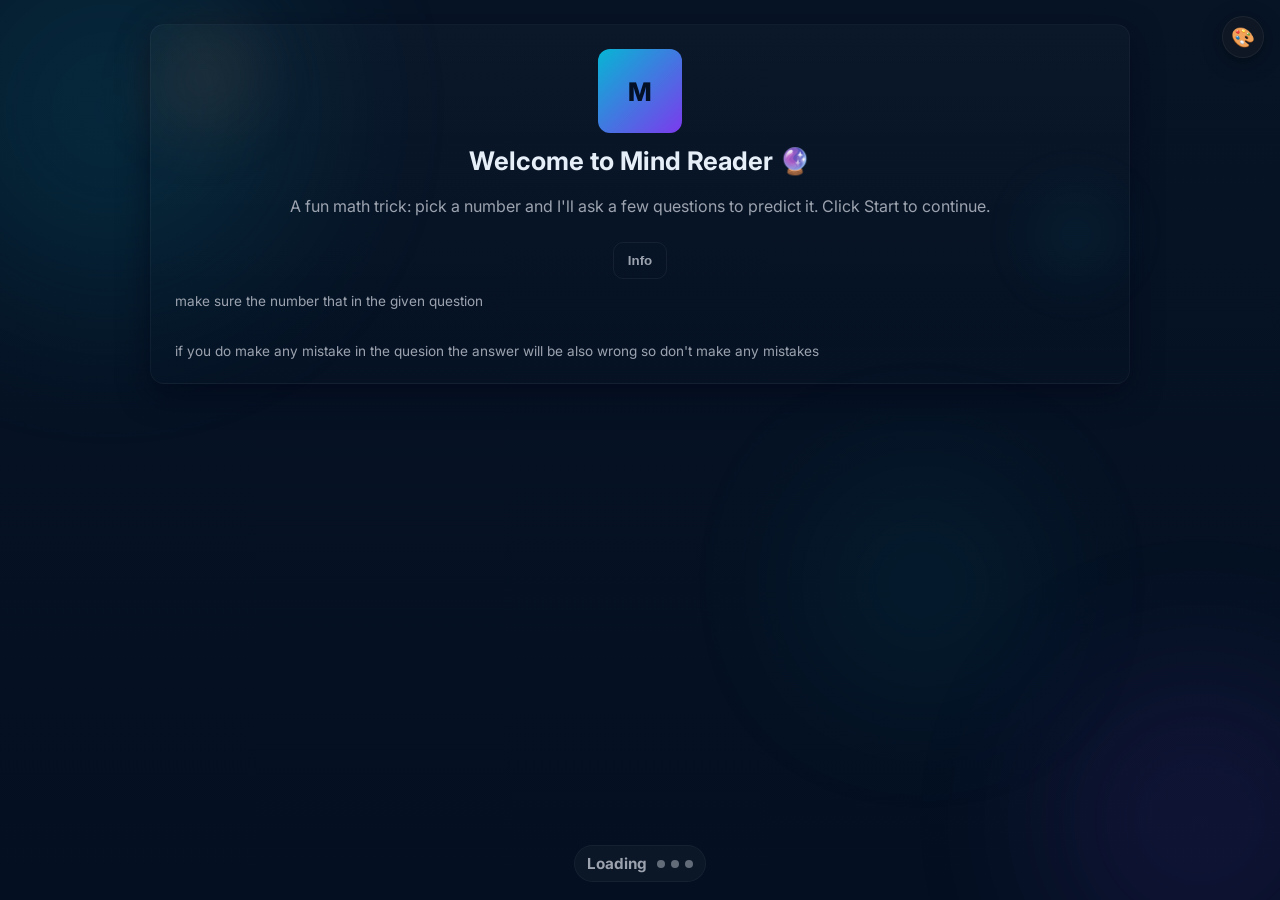
==== commit d664c8a9: "Update site title and logo to Mind Reader" ====
--- a/index.html
+++ b/index.html
@@ -3,7 +3,7 @@
   <head>
     <meta charset="utf-8" />
     <meta name="viewport" content="width=device-width,initial-scale=1" />
-    <title>Mind Reader — Guess My Number</title>
+    <title>Mind Reader 🔮</title>
     <meta name="description" content="A magical math trick that guesses your number using binary logic. Pick a theme, pick a number, and let the Mind Reader predict it!" />
     <link rel="preconnect" href="https://fonts.googleapis.com">
     <link href="https://fonts.googleapis.com/css2?family=Inter:wght@400;500;600;700;800;900&display=swap" rel="stylesheet">
@@ -405,8 +405,8 @@
             <canvas id="welcomeTrail" aria-hidden="true" style="position:absolute;inset:0;width:100%;height:100%;z-index:5;pointer-events:none"></canvas>
             <div class="blob one" aria-hidden="true"></div>
             <div class="blob two" aria-hidden="true"></div>
-            <div class="logo">G</div>
-            <h1>Welcome — Guess My Number</h1>
+            <div class="logo">M</div>
+            <h1>Welcome to Mind Reader 🔮</h1>
             <p class="lead">A fun math trick: pick a number and I'll ask a few questions to predict it. Click Start to continue.</p>
             <div style="display:flex;gap:10px;align-items:center">
               <!-- Start button removed: Use Difficulty -> Begin to start the game -->
@@ -470,7 +470,7 @@
         <!-- Main landing page (after welcome) -->
         <section id="main" class="section">
           <div style="display:flex;flex-direction:column;align-items:center;gap:12px">
-            <h1 style="margin:0">Guess My Number — Ready?</h1>
+            <h1 style="margin:0">Mind Reader — Ready? 🔮</h1>
             <p class="muted" style="max-width:560px;text-align:center">Press Start to begin. The game will ask a few short questions to guess your chosen number — answer honestly. (Brief help shown below.)</p>
             <div style="height:12px"></div>
             <div class="muted" style="margin-top:8px;text-align:center">How to play: pick a number within the chosen limit. You'll answer a short parity question, then a few yes/no screens. Tap clearly for best results.</div>
